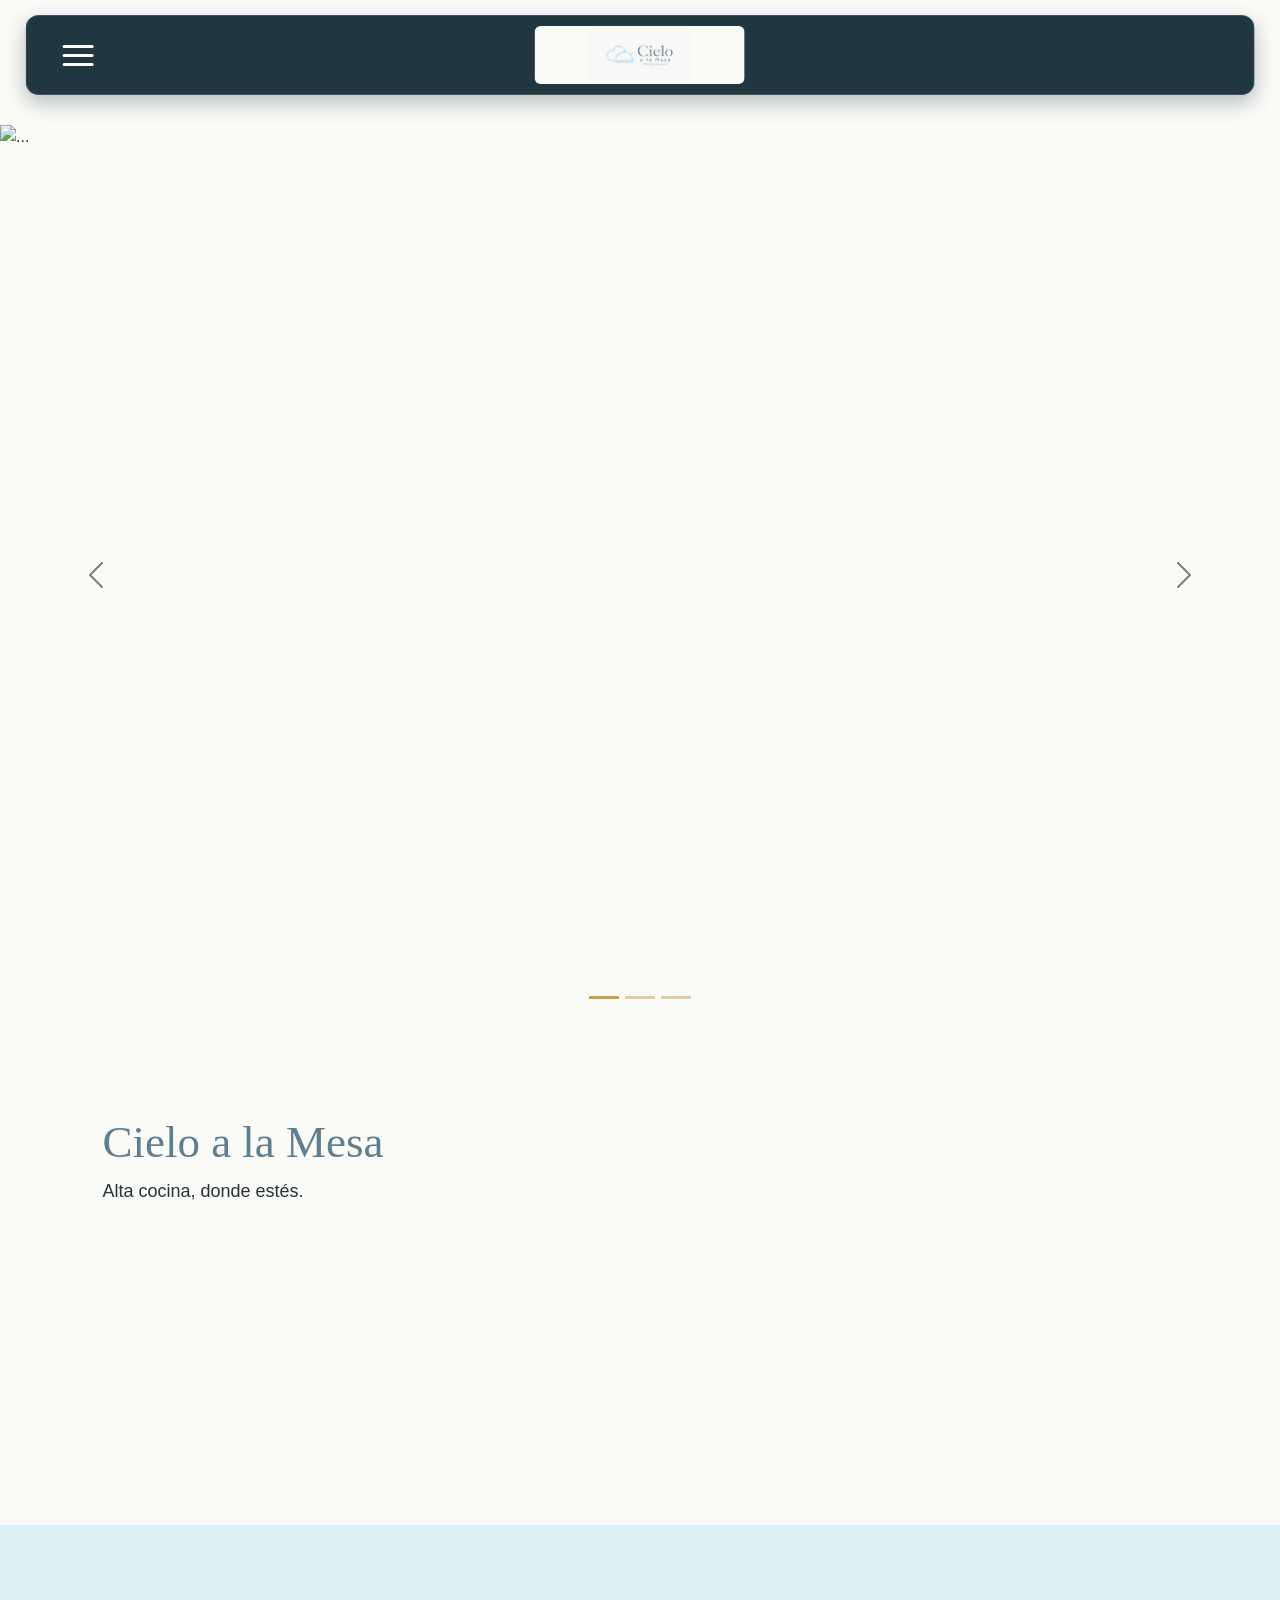
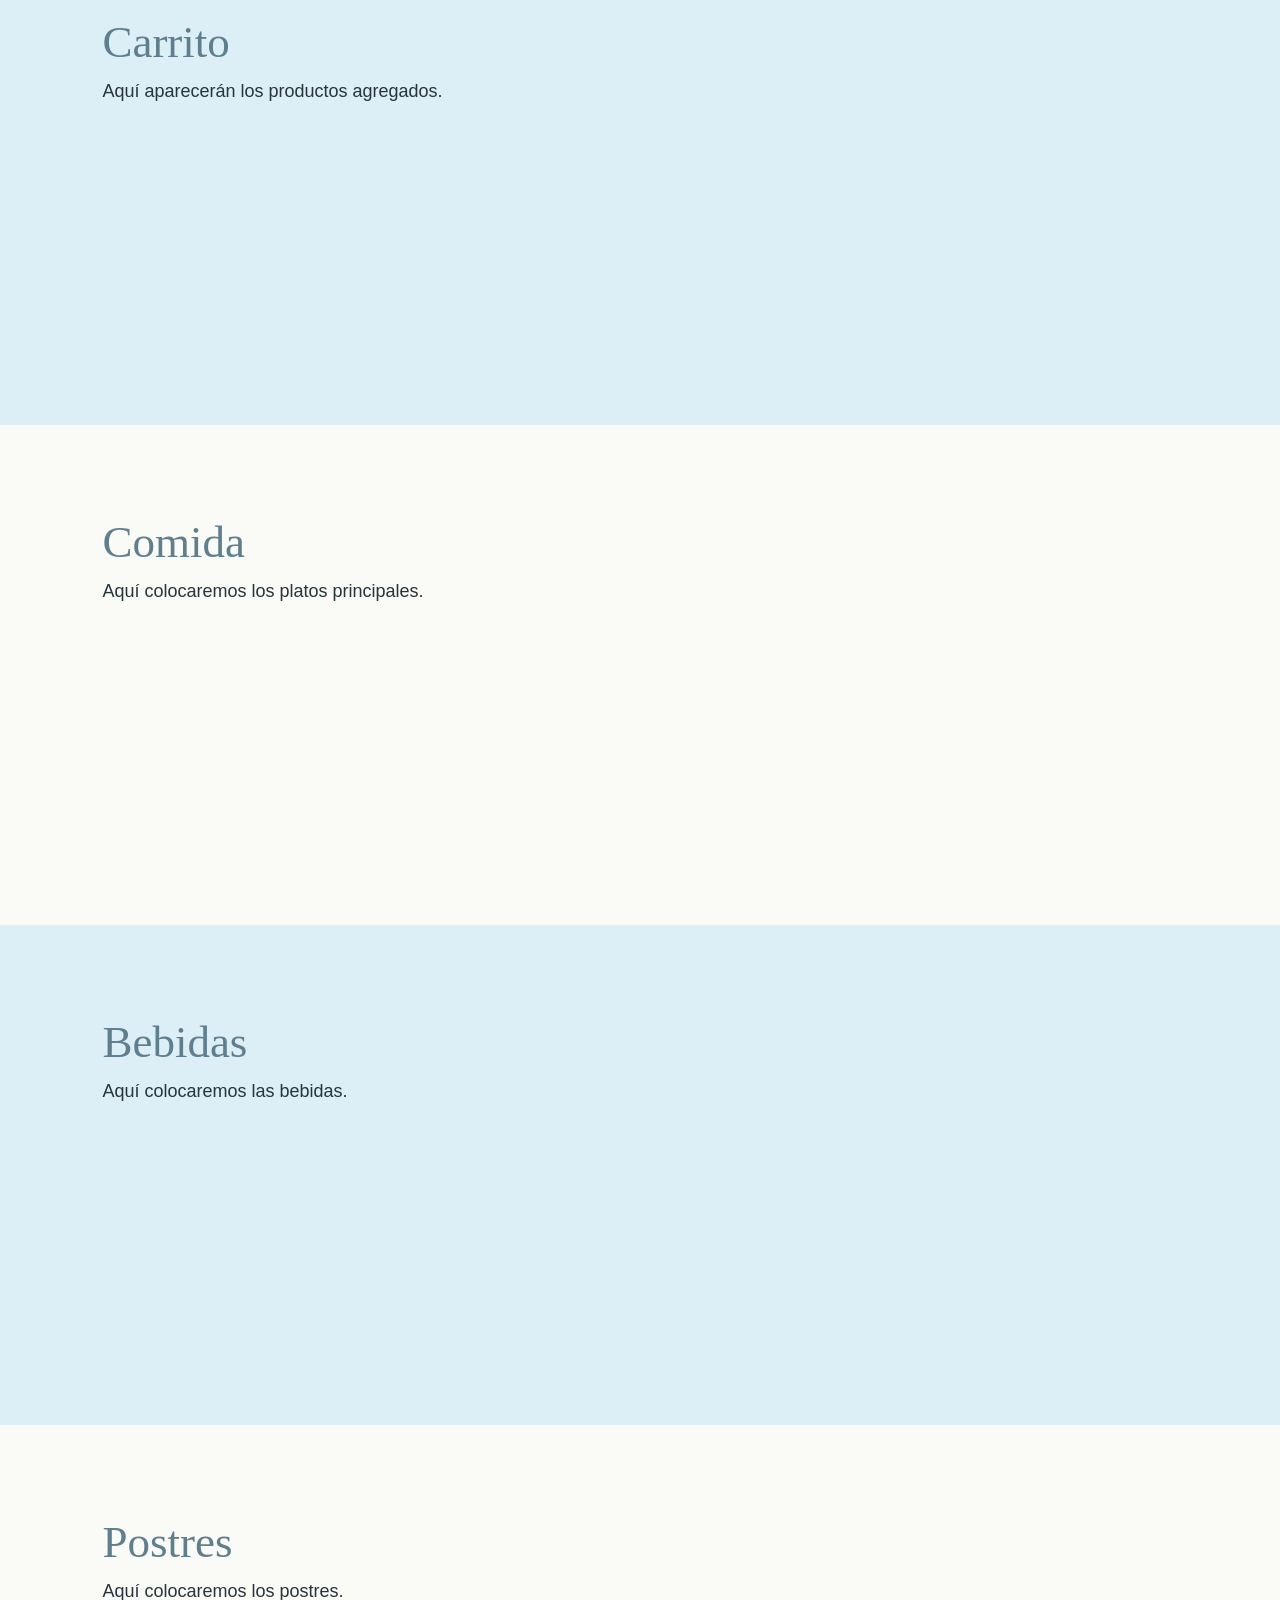
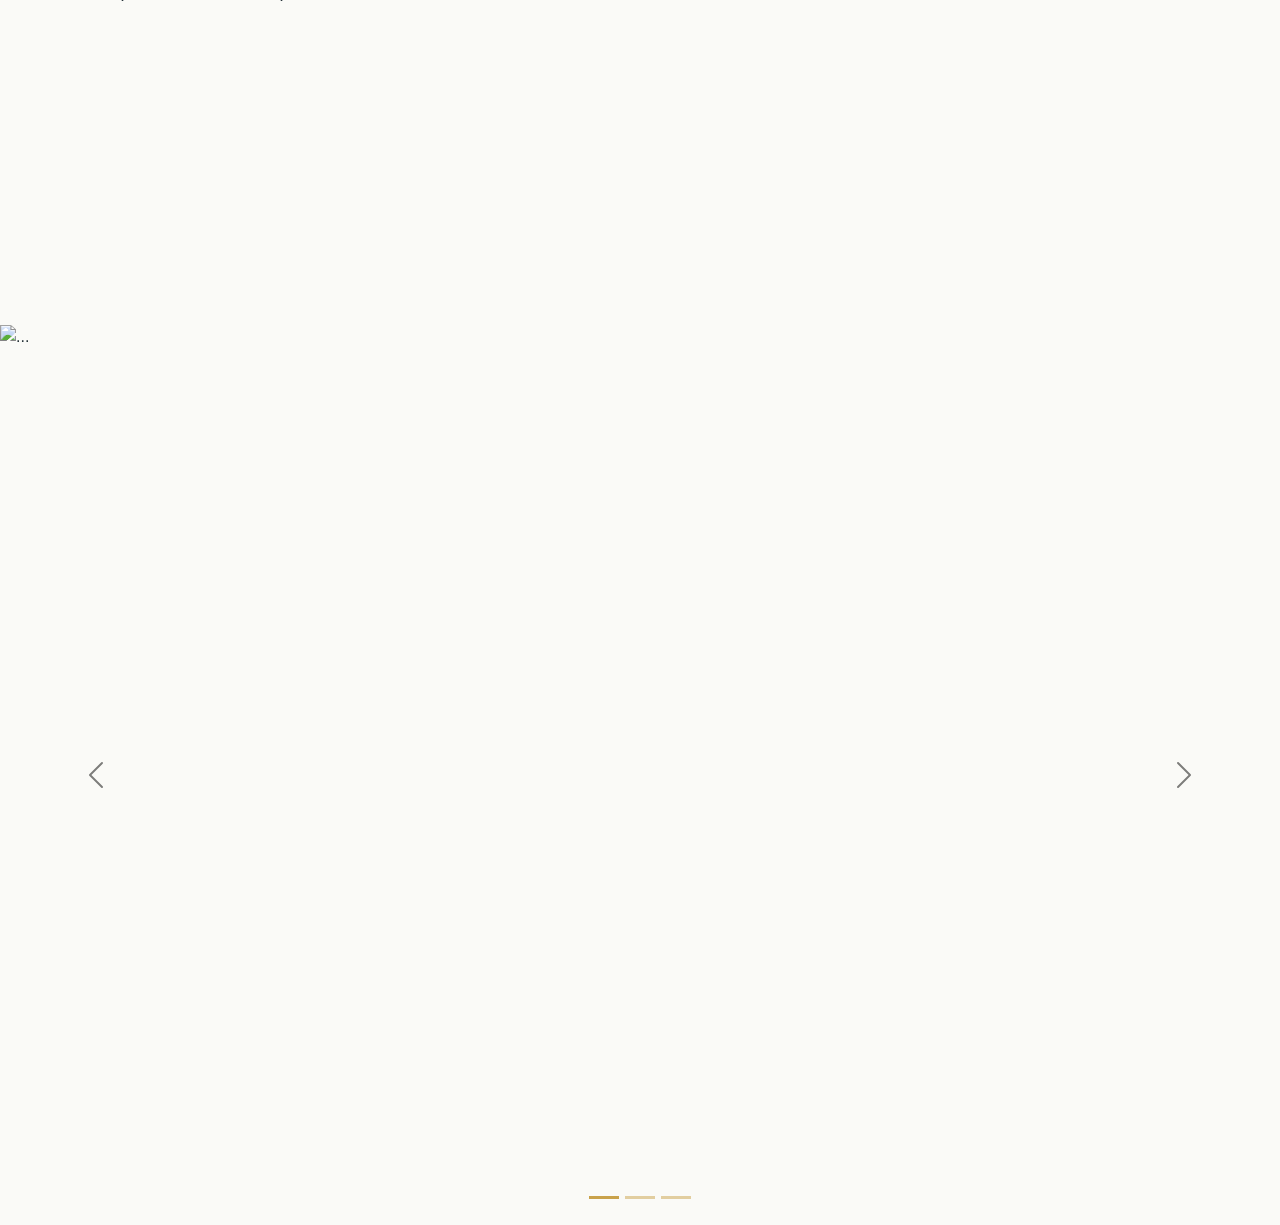
==== index.html @ bb718cee "Merge branch 'main' of https://github.com/AndresGuzmanM21/Cielo-a-la-Mesa into rama-camilo" ====
<!DOCTYPE html>
<html lang="es">

<head>
  <meta charset="UTF-8">

  <!-- Para que la pagina se adapte al celular -->
  <meta name="viewport" content="width=device-width, initial-scale=1.0">

  <title>Cielo a la Mesa</title>
  <link href="https://cdn.jsdelivr.net/npm/bootstrap@5.3.8/dist/css/bootstrap.min.css" rel="stylesheet" integrity="sha384-sRIl4kxILFvY47J16cr9ZwB07vP4J8+LH7qKQnuqkuIAvNWLzeN8tE5YBujZqJLB" crossorigin="anonymous">
  

  <!-- Conectamos el CSS -->
  <link rel="stylesheet" href="/css/carruceles.css">
  <link rel="stylesheet" href="./css/styles.css">
</head>

<body>

  <!-- INICIO DE LA BARRA DE NAVEGACION -->
  <header class="nav-flotante">

    <!-- Boton hamburguesa -->
    <button
      class="hamburguesa"
      id="hamburguesa"
      aria-label="Abrir menú"
    >
      <span></span>
      <span></span>
      <span></span>
    </button>

    <!-- Logo centrado -->
    <a href="#inicio" class="logo">
      <img
        src="./imagenes/logo.png"
        alt="Logo de Cielo a la Mesa"
      >
    </a>

    <!-- Este espacio ayuda a centrar el logo -->
    <div class="espacio"></div>

    <!-- Menu que se abre con la hamburguesa -->
    <nav class="menu-desplegable" id="menuDesplegable">

      <a href="#inicio">Inicio</a>

      <a href="#carrito">Carrito</a>

      <a href="#comida">Comida</a>

      <a href="#bebidas">Bebidas</a>

      <a href="#postres">Postres</a>

    </nav>

  </header>
  <!-- FINAL DE LA BARRA DE NAVEGACION -->

  <!--CARRUCELES-->

  <section class="carrules">
    <section class="carrucel1">

      <div id="carouselExampleIndicators" class="carousel slide carousel-fade" data-bs-ride="carousel">
        <div class="carousel-indicators">
          <button type="button" data-bs-target="#carouselExampleIndicators" data-bs-slide-to="0" class="active"
            aria-current="true" aria-label="Slide 1"></button>
          <button type="button" data-bs-target="#carouselExampleIndicators" data-bs-slide-to="1"
            aria-label="Slide 2"></button>
          <button type="button" data-bs-target="#carouselExampleIndicators" data-bs-slide-to="2"
            aria-label="Slide 3"></button>
        </div>
        <div class="carousel-inner">
          <div class="carousel-item active">
            <img src="https://images.unsplash.com/photo-1508471349025-ca3e278cf5e2?q=80&w=1170&auto=format&fit=crop&ixlib=rb-4.1.0&ixid=M3wxMjA3fDB8MHxwaG90by1wYWdlfHx8fGVufDB8fHx8fA%3D%3D" class="d-block w-100" alt="...">
          </div>
          <div class="carousel-item">
            <img src="https://images.unsplash.com/photo-1651980927610-434846437c28?q=80&w=1170&auto=format&fit=crop&ixlib=rb-4.1.0&ixid=M3wxMjA3fDB8MHxwaG90by1wYWdlfHx8fGVufDB8fHx8fA%3D%3D" class="d-block w-100" alt="...">
          </div>
          <div class="carousel-item">
            <img src="https://images.unsplash.com/photo-1667780905058-87fc5995ed6a?q=80&w=1331&auto=format&fit=crop&ixlib=rb-4.1.0&ixid=M3wxMjA3fDB8MHxwaG90by1wYWdlfHx8fGVufDB8fHx8fA%3D%3D" class="d-block w-100" alt="...">
          </div>
        </div>
        <button class="carousel-control-prev" type="button" data-bs-target="#carouselExampleIndicators"
          data-bs-slide="prev">
          <span class="carousel-control-prev-icon" aria-hidden="true"></span>
          <span class="visually-hidden">Previous</span>
        </button>
        <button class="carousel-control-next" type="button" data-bs-target="#carouselExampleIndicators"
          data-bs-slide="next">
          <span class="carousel-control-next-icon" aria-hidden="true"></span>
          <span class="visually-hidden">Next</span>
        </button>
      </div>

    </section>

    


  <!--FIN CARRUCEL 1-->


  <!-- CONTENIDO DE LA PAGINA -->
  <main class="contenido-pagina">

    <section class="seccion" id="inicio">
      <h1>Cielo a la Mesa</h1>

      <p>
        Alta cocina, donde estés.
      </p>
    </section>


    <section class="seccion fondo-azul" id="carrito">
      <h2>Carrito</h2>

      <p>
        Aquí aparecerán los productos agregados.
      </p>
    </section>


    <section class="seccion" id="comida">
      <h2>Comida</h2>

      <p>
        Aquí colocaremos los platos principales.
      </p>
    </section>


    <section class="seccion fondo-azul" id="bebidas">
      <h2>Bebidas</h2>

      <p>
        Aquí colocaremos las bebidas.
      </p>
    </section>


    <section class="seccion" id="postres">
      <h2>Postres</h2>

      <p>
        Aquí colocaremos los postres.
      </p>
    </section>

    <!--CARRUCEL2-->

    <section class="carrucel2">

      <div id="divcarousel2" class="carousel slide carousel-fade" data-bs-ride="carousel">
        <div class="carousel-indicators">
          <button type="button" data-bs-target="#divcarousel2" data-bs-slide-to="0" class="active"
            aria-current="true" aria-label="Slide 1"></button>
          <button type="button" data-bs-target="#divcarousel2" data-bs-slide-to="1"
            aria-label="Slide 2"></button>
          <button type="button" data-bs-target="#divcarousel2" data-bs-slide-to="2"
            aria-label="Slide 3"></button>
        </div>
        <div class="carousel-inner">
          <div class="carousel-item active">
            <img src="https://images.unsplash.com/photo-1669722115140-d314341ab05d?q=80&w=1141&auto=format&fit=crop&ixlib=rb-4.1.0&ixid=M3wxMjA3fDB8MHxwaG90by1wYWdlfHx8fGVufDB8fHx8fA%3D%3D" class="d-block w-100" alt="...">
          </div>
          <div class="carousel-item">
            <img src="https://plus.unsplash.com/premium_photo-1714247709018-3df125620516?q=80&w=1170&auto=format&fit=crop&ixlib=rb-4.1.0&ixid=M3wxMjA3fDB8MHxwaG90by1wYWdlfHx8fGVufDB8fHx8fA%3D%3D" class="d-block w-100" alt="...">
          </div>
          <div class="carousel-item">
            <img src="https://images.unsplash.com/photo-1677758779483-aba6b34e5dfd?q=80&w=1170&auto=format&fit=crop&ixlib=rb-4.1.0&ixid=M3wxMjA3fDB8MHxwaG90by1wYWdlfHx8fGVufDB8fHx8fA%3D%3D" class="d-block w-100" alt="...">
          </div>
        </div>
        <button class="carousel-control-prev" type="button" data-bs-target="#divcarousel2"
          data-bs-slide="prev">
          <span class="carousel-control-prev-icon" aria-hidden="true"></span>
          <span class="visually-hidden">Previous</span>
        </button>
        <button class="carousel-control-next" type="button" data-bs-target="#divcarousel2"
          data-bs-slide="next">
          <span class="carousel-control-next-icon" aria-hidden="true"></span>
          <span class="visually-hidden">Next</span>
        </button>
      </div>




    </section>



  </section>

  <!--FIN CARRUCEL 2-->




    









  

  </main>

<script src="https://cdn.jsdelivr.net/npm/bootstrap@5.3.8/dist/js/bootstrap.bundle.min.js" integrity="sha384-FKyoEForCGlyvwx9Hj09JcYn3nv7wiPVlz7YYwJrWVcXK/BmnVDxM+D2scQbITxI" crossorigin="anonymous"></script>
  <!-- Conectamos JavaScript -->
  <script src="./js/script.js"></script>

</html>
---- css/carruceles.css ----
.carousel-item img {
      width: 100%;
      object-fit: cover; 
      object-position: center; 
    }

    
    @media (max-width: 767px) {
      .carousel-item img {
        height: 50vh; 
      }
    }

    
    @media (min-width: 768px) {
      .carousel-item img {
        height: 100vh; 
      }
    }

/*botones de carruceles*/



.carousel-control-prev-icon,
.carousel-control-next-icon{
  filter: invert(100%);}

  .carousel-indicators button {
  background-color: #C9A24B !important; /* Cambia "#ff0000" por el color que quieras (Rojo en este caso) */
}
---- css/styles.css ----
/* COLORES */

:root {
  --azul-cielo: #87ceeb;
  --azul-claro: #dceff7;
  --azul-oscuro: #203640;
  --azul-acero: #5f7f8f;
  --blanco: #fafaf7;
  --texto: #27343a;
}


/* CONFIGURACION GENERAL */

* {
  box-sizing: border-box;
  scroll-behavior: smooth;
}

body {
  margin: 0;

  /* Espacio para que la nav no tape el contenido */
  padding-top: 125px;

  font-family: Arial, sans-serif;

  background-color: var(--blanco);
  color: var(--texto);
}


/* BARRA DE NAVEGACION FLOTANTE */

.nav-flotante {
  position: fixed;

  top: 15px;
  left: 50%;
  transform: translateX(-50%);

  z-index: 100;

  width: 96%;
  max-width: 1400px;
  height: 80px;

  padding: 10px 28px;

  display: grid;
  grid-template-columns: 55px 1fr 55px;
  align-items: center;

  background-color: var(--azul-oscuro);

  border: 1px solid rgba(255, 255, 255, 0.15);
  border-radius: 13px;

  box-shadow: 0 8px 20px rgba(32, 54, 64, 0.3);
}


/* LOGO CENTRADO */

.logo {
  justify-self: center;

  display: flex;
  align-items: center;
  justify-content: center;
}

.logo img {
  width: 210px;
  height: 58px;

  padding: 3px 12px;

  object-fit: contain;

  background-color: var(--blanco);

  border-radius: 6px;
}


/* ESPACIO DE LA DERECHA */

.espacio {
  width: 55px;
}


/* BOTON HAMBURGUESA */

.hamburguesa {
  width: 48px;
  height: 48px;

  padding: 8px;

  display: flex;
  flex-direction: column;
  justify-content: center;
  gap: 6px;

  background-color: transparent;

  border: none;

  cursor: pointer;
}


/* LINEAS DE LA HAMBURGUESA */

.hamburguesa span {
  width: 31px;
  height: 3px;

  display: block;

  background-color: white;

  border-radius: 5px;
}


/* MENU DESPLEGABLE */

.menu-desplegable {
  position: absolute;

  top: 92px;
  left: 0;

  width: 240px;
  padding: 12px;

  /* Al principio permanece escondido */
  display: none;
  flex-direction: column;
  gap: 5px;

  background-color: var(--azul-oscuro);

  border: 1px solid rgba(255, 255, 255, 0.15);
  border-radius: 12px;

  box-shadow: 0 10px 25px rgba(32, 54, 64, 0.35);
}


/* JavaScript agrega esta clase */

.menu-desplegable.mostrar {
  display: flex;
}


/* ENLACES DEL MENU */

.menu-desplegable a {
  padding: 14px 16px;

  color: white;

  border-radius: 8px;

  text-decoration: none;
  text-transform: uppercase;

  letter-spacing: 2px;
}


/* CAMBIO AL PASAR EL MOUSE */

.menu-desplegable a:hover {
  background-color: var(--azul-cielo);
  color: var(--texto);
}


/* CONTENIDO DE LA PAGINA */

.contenido-pagina {
  width: 100%;
}


/* SECCIONES */

.seccion {
  min-height: 500px;

  padding: 90px 8%;

  background-color: var(--blanco);

  /* Evita que la barra tape los titulos */
  scroll-margin-top: 120px;
}

.seccion h1,
.seccion h2 {
  margin-top: 0;

  color: var(--azul-acero);

  font-family: Georgia, serif;
  font-size: 45px;
}

.seccion p {
  font-size: 18px;
  line-height: 1.6;
}


/* FONDO PARA DIFERENCIAR LAS SECCIONES */

.fondo-azul {
  background-color: var(--azul-claro);
}


/* AJUSTES PARA CELULAR */

@media (max-width: 700px) {
  body {
    padding-top: 100px;
  }

  .nav-flotante {
    top: 10px;

    width: 94%;
    height: 70px;

    padding: 8px 12px;

    grid-template-columns: 45px 1fr 45px;
  }

  .logo img {
    width: 150px;
    height: 48px;
  }

  .hamburguesa {
    width: 42px;
    height: 42px;
  }

  .hamburguesa span {
    width: 27px;
  }

  .menu-desplegable {
    top: 80px;

    width: 100%;
  }

  .seccion {
    min-height: 400px;

    padding: 70px 7%;

    scroll-margin-top: 100px;
  }

  .seccion h1,
  .seccion h2 {
    font-size: 37px;
  }
}
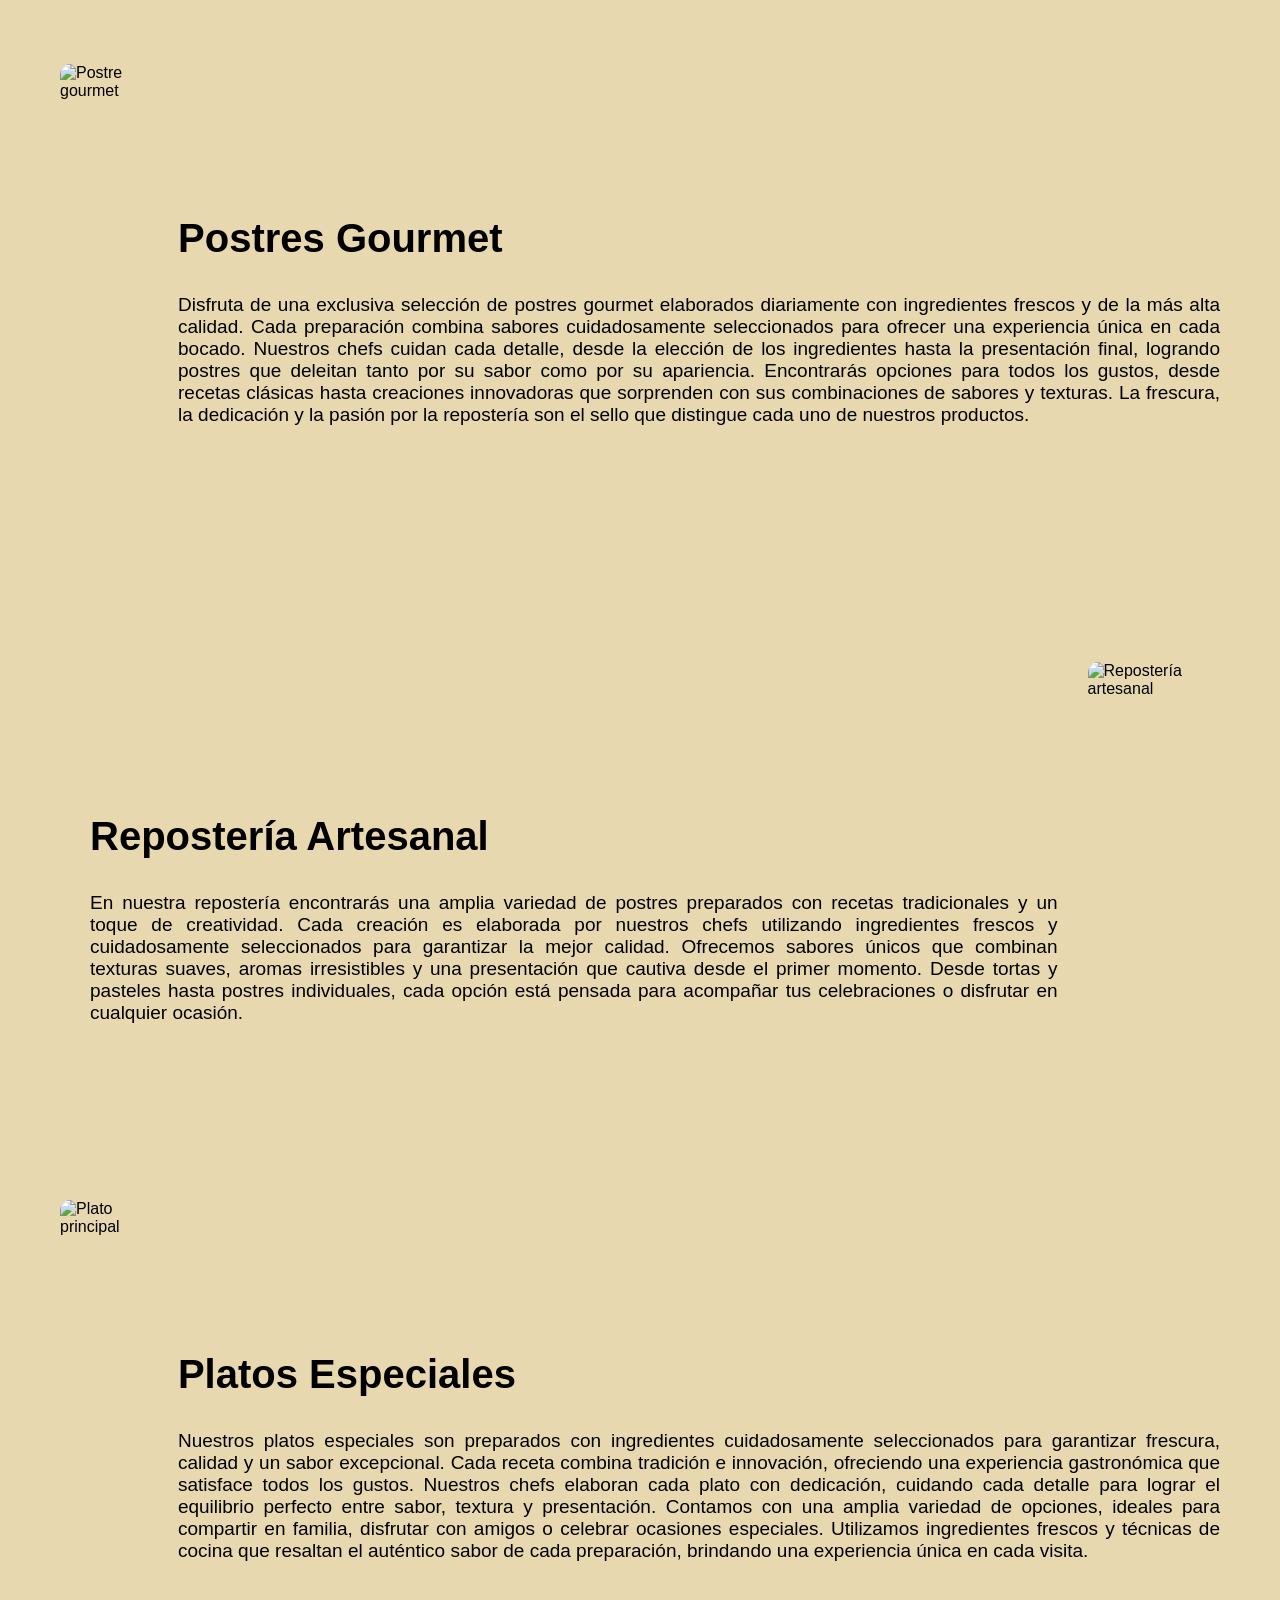
==== commit df8c67c0: "mejoras de pagina" ====
--- a/index.html
+++ b/index.html
@@ -1,224 +1,87 @@
-<!DOCTYPE html>
+<!doctype html>
 <html lang="es">
+  <head>
+    <meta charset="UTF-8" />
+    <meta name="viewport" content="width=device-width, initial-scale=1.0" />
+    <title>Seccion</title>
 
-<head>
-  <meta charset="UTF-8">
+    <link rel="stylesheet" href="/css/style.css" />
+  </head>
 
-  <!-- Para que la pagina se adapte al celular -->
-  <meta name="viewport" content="width=device-width, initial-scale=1.0">
+  <body>
+    <section class="contenedor">
+      <div class="tarjeta">
+        <img
+          src="https://media.istockphoto.com/id/2180443165/es/foto/aperitivo-de-caviar-de-ostras-en-el-men%C3%BA-degustaci%C3%B3n-del-restaurante-michelin-fine-dining-en.webp?a=1&b=1&s=612x612&w=0&k=20&c=NHtSA-fAaR-klEonidFaEoVmFKfvchSdmYddkHcRvV0="
+          alt="Postre gourmet"
+          class="imagen"
+        />
 
-  <title>Cielo a la Mesa</title>
-  <link href="https://cdn.jsdelivr.net/npm/bootstrap@5.3.8/dist/css/bootstrap.min.css" rel="stylesheet" integrity="sha384-sRIl4kxILFvY47J16cr9ZwB07vP4J8+LH7qKQnuqkuIAvNWLzeN8tE5YBujZqJLB" crossorigin="anonymous">
-  
-
-  <!-- Conectamos el CSS -->
-  <link rel="stylesheet" href="/css/carruceles.css">
-  <link rel="stylesheet" href="./css/styles.css">
-</head>
-
-<body>
-
-  <!-- INICIO DE LA BARRA DE NAVEGACION -->
-  <header class="nav-flotante">
-
-    <!-- Boton hamburguesa -->
-    <button
-      class="hamburguesa"
-      id="hamburguesa"
-      aria-label="Abrir menú"
-    >
-      <span></span>
-      <span></span>
-      <span></span>
-    </button>
-
-    <!-- Logo centrado -->
-    <a href="#inicio" class="logo">
-      <img
-        src="./imagenes/logo.png"
-        alt="Logo de Cielo a la Mesa"
-      >
-    </a>
-
-    <!-- Este espacio ayuda a centrar el logo -->
-    <div class="espacio"></div>
-
-    <!-- Menu que se abre con la hamburguesa -->
-    <nav class="menu-desplegable" id="menuDesplegable">
-
-      <a href="#inicio">Inicio</a>
-
-      <a href="#carrito">Carrito</a>
-
-      <a href="#comida">Comida</a>
-
-      <a href="#bebidas">Bebidas</a>
-
-      <a href="#postres">Postres</a>
-
-    </nav>
-
-  </header>
-  <!-- FINAL DE LA BARRA DE NAVEGACION -->
-
-  <!--CARRUCELES-->
-
-  <section class="carrules">
-    <section class="carrucel1">
-
-      <div id="carouselExampleIndicators" class="carousel slide carousel-fade" data-bs-ride="carousel">
-        <div class="carousel-indicators">
-          <button type="button" data-bs-target="#carouselExampleIndicators" data-bs-slide-to="0" class="active"
-            aria-current="true" aria-label="Slide 1"></button>
-          <button type="button" data-bs-target="#carouselExampleIndicators" data-bs-slide-to="1"
-            aria-label="Slide 2"></button>
-          <button type="button" data-bs-target="#carouselExampleIndicators" data-bs-slide-to="2"
-            aria-label="Slide 3"></button>
+        <div class="texto">
+          <h2>Postres Gourmet</h2>
+          <p>
+            Disfruta de una exclusiva selección de postres gourmet elaborados
+            diariamente con ingredientes frescos y de la más alta calidad. Cada
+            preparación combina sabores cuidadosamente seleccionados para
+            ofrecer una experiencia única en cada bocado. Nuestros chefs cuidan
+            cada detalle, desde la elección de los ingredientes hasta la
+            presentación final, logrando postres que deleitan tanto por su sabor
+            como por su apariencia. Encontrarás opciones para todos los gustos,
+            desde recetas clásicas hasta creaciones innovadoras que sorprenden
+            con sus combinaciones de sabores y texturas. La frescura, la
+            dedicación y la pasión por la repostería son el sello que distingue
+            cada uno de nuestros productos.
+          </p>
         </div>
-        <div class="carousel-inner">
-          <div class="carousel-item active">
-            <img src="https://images.unsplash.com/photo-1508471349025-ca3e278cf5e2?q=80&w=1170&auto=format&fit=crop&ixlib=rb-4.1.0&ixid=M3wxMjA3fDB8MHxwaG90by1wYWdlfHx8fGVufDB8fHx8fA%3D%3D" class="d-block w-100" alt="...">
-          </div>
-          <div class="carousel-item">
-            <img src="https://images.unsplash.com/photo-1651980927610-434846437c28?q=80&w=1170&auto=format&fit=crop&ixlib=rb-4.1.0&ixid=M3wxMjA3fDB8MHxwaG90by1wYWdlfHx8fGVufDB8fHx8fA%3D%3D" class="d-block w-100" alt="...">
-          </div>
-          <div class="carousel-item">
-            <img src="https://images.unsplash.com/photo-1667780905058-87fc5995ed6a?q=80&w=1331&auto=format&fit=crop&ixlib=rb-4.1.0&ixid=M3wxMjA3fDB8MHxwaG90by1wYWdlfHx8fGVufDB8fHx8fA%3D%3D" class="d-block w-100" alt="...">
-          </div>
-        </div>
-        <button class="carousel-control-prev" type="button" data-bs-target="#carouselExampleIndicators"
-          data-bs-slide="prev">
-          <span class="carousel-control-prev-icon" aria-hidden="true"></span>
-          <span class="visually-hidden">Previous</span>
-        </button>
-        <button class="carousel-control-next" type="button" data-bs-target="#carouselExampleIndicators"
-          data-bs-slide="next">
-          <span class="carousel-control-next-icon" aria-hidden="true"></span>
-          <span class="visually-hidden">Next</span>
-        </button>
       </div>
 
-    </section>
+      <div class="tarjeta">
+        <img
+          src="https://media.istockphoto.com/id/2207448809/es/foto/filete-de-pescado-a-la-sart%C3%A9n-de-piel-crujiente-con-garbanzos-salsa-cremosa-y-verduras-frescas.webp?a=1&b=1&s=612x612&w=0&k=20&c=SaOhUtusAZdCg5opSxzaeIQYpIcJfCD29WBWeqTBT14="
+          alt="Repostería artesanal"
+          class="imagen"
+        />
 
-    
-
-
-  <!--FIN CARRUCEL 1-->
-
-
-  <!-- CONTENIDO DE LA PAGINA -->
-  <main class="contenido-pagina">
-
-    <section class="seccion" id="inicio">
-      <h1>Cielo a la Mesa</h1>
-
-      <p>
-        Alta cocina, donde estés.
-      </p>
-    </section>
-
-
-    <section class="seccion fondo-azul" id="carrito">
-      <h2>Carrito</h2>
-
-      <p>
-        Aquí aparecerán los productos agregados.
-      </p>
-    </section>
-
-
-    <section class="seccion" id="comida">
-      <h2>Comida</h2>
-
-      <p>
-        Aquí colocaremos los platos principales.
-      </p>
-    </section>
-
-
-    <section class="seccion fondo-azul" id="bebidas">
-      <h2>Bebidas</h2>
-
-      <p>
-        Aquí colocaremos las bebidas.
-      </p>
-    </section>
-
-
-    <section class="seccion" id="postres">
-      <h2>Postres</h2>
-
-      <p>
-        Aquí colocaremos los postres.
-      </p>
-    </section>
-
-    <!--CARRUCEL2-->
-
-    <section class="carrucel2">
-
-      <div id="divcarousel2" class="carousel slide carousel-fade" data-bs-ride="carousel">
-        <div class="carousel-indicators">
-          <button type="button" data-bs-target="#divcarousel2" data-bs-slide-to="0" class="active"
-            aria-current="true" aria-label="Slide 1"></button>
-          <button type="button" data-bs-target="#divcarousel2" data-bs-slide-to="1"
-            aria-label="Slide 2"></button>
-          <button type="button" data-bs-target="#divcarousel2" data-bs-slide-to="2"
-            aria-label="Slide 3"></button>
+        <div class="texto">
+          <h2>Repostería Artesanal</h2>
+          <p>
+            En nuestra repostería encontrarás una amplia variedad de postres
+            preparados con recetas tradicionales y un toque de creatividad. Cada
+            creación es elaborada por nuestros chefs utilizando ingredientes
+            frescos y cuidadosamente seleccionados para garantizar la mejor
+            calidad. Ofrecemos sabores únicos que combinan texturas suaves,
+            aromas irresistibles y una presentación que cautiva desde el primer
+            momento. Desde tortas y pasteles hasta postres individuales, cada
+            opción está pensada para acompañar tus celebraciones o disfrutar en
+            cualquier ocasión.
+          </p>
         </div>
-        <div class="carousel-inner">
-          <div class="carousel-item active">
-            <img src="https://images.unsplash.com/photo-1669722115140-d314341ab05d?q=80&w=1141&auto=format&fit=crop&ixlib=rb-4.1.0&ixid=M3wxMjA3fDB8MHxwaG90by1wYWdlfHx8fGVufDB8fHx8fA%3D%3D" class="d-block w-100" alt="...">
-          </div>
-          <div class="carousel-item">
-            <img src="https://plus.unsplash.com/premium_photo-1714247709018-3df125620516?q=80&w=1170&auto=format&fit=crop&ixlib=rb-4.1.0&ixid=M3wxMjA3fDB8MHxwaG90by1wYWdlfHx8fGVufDB8fHx8fA%3D%3D" class="d-block w-100" alt="...">
-          </div>
-          <div class="carousel-item">
-            <img src="https://images.unsplash.com/photo-1677758779483-aba6b34e5dfd?q=80&w=1170&auto=format&fit=crop&ixlib=rb-4.1.0&ixid=M3wxMjA3fDB8MHxwaG90by1wYWdlfHx8fGVufDB8fHx8fA%3D%3D" class="d-block w-100" alt="...">
-          </div>
-        </div>
-        <button class="carousel-control-prev" type="button" data-bs-target="#divcarousel2"
-          data-bs-slide="prev">
-          <span class="carousel-control-prev-icon" aria-hidden="true"></span>
-          <span class="visually-hidden">Previous</span>
-        </button>
-        <button class="carousel-control-next" type="button" data-bs-target="#divcarousel2"
-          data-bs-slide="next">
-          <span class="carousel-control-next-icon" aria-hidden="true"></span>
-          <span class="visually-hidden">Next</span>
-        </button>
       </div>
 
+      <div class="tarjeta">
+        <img
+          src="https://plus.unsplash.com/premium_photo-1728412897938-d70e9c5becd7?w=800&auto=format&fit=crop&q=60&ixlib=rb-4.1.0&ixid=M3wxMjA3fDB8MHxzZWFyY2h8MTN8fGNvbWlkYSUyMG1pY2hlbGlufGVufDB8fDB8fHww"
+          alt="Plato principal"
+          class="imagen"
+        />
 
-
-
+        <div class="texto">
+          <h2>Platos Especiales</h2>
+          <p>
+            Nuestros platos especiales son preparados con ingredientes
+            cuidadosamente seleccionados para garantizar frescura, calidad y un
+            sabor excepcional. Cada receta combina tradición e innovación,
+            ofreciendo una experiencia gastronómica que satisface todos los
+            gustos. Nuestros chefs elaboran cada plato con dedicación, cuidando
+            cada detalle para lograr el equilibrio perfecto entre sabor, textura
+            y presentación. Contamos con una amplia variedad de opciones,
+            ideales para compartir en familia, disfrutar con amigos o celebrar
+            ocasiones especiales. Utilizamos ingredientes frescos y técnicas de
+            cocina que resaltan el auténtico sabor de cada preparación,
+            brindando una experiencia única en cada visita.
+          </p>
+        </div>
+      </div>
     </section>
-
-
-
-  </section>
-
-  <!--FIN CARRUCEL 2-->
-
-
-
-
-    
-
-
-
-
-
-
-
-
-
-  
-
-  </main>
-
-<script src="https://cdn.jsdelivr.net/npm/bootstrap@5.3.8/dist/js/bootstrap.bundle.min.js" integrity="sha384-FKyoEForCGlyvwx9Hj09JcYn3nv7wiPVlz7YYwJrWVcXK/BmnVDxM+D2scQbITxI" crossorigin="anonymous"></script>
-  <!-- Conectamos JavaScript -->
-  <script src="./js/script.js"></script>
-
-</html>+  </body>
+</html>
--- a/css/style.css
+++ b/css/style.css
@@ -0,0 +1,71 @@
+/* Estilo de la pagina */
+body {
+  background-color: #e8d8b0; /* Fondo de la imagen */
+  font-family: sans-serif;
+  margin: 0;
+  padding: 60px;
+}
+
+/* Contenedor principal */
+.contenedor-lista {
+  max-width: 800px;
+  margin: 0 auto;
+  display: flex;
+  flex-direction: column;
+  gap: 50px;
+}
+
+/* Estructura base de cada tarjeta en fila */
+.tarjeta {
+  display: flex;
+  align-items: center;
+  gap: 30px;
+  height: 508px;
+}
+
+/* Invierte el oden de las imagenes*/
+.tarjeta:nth-child(even) {
+  flex-direction: row-reverse;
+  margin-top: 60px;
+  padding: 30px;
+}
+
+.imagen-mock {
+  width: 200px;
+  height: 200px;
+  background-color: #f5f1f1;
+}
+
+/* Alineación del bloque de texto */
+.contenido {
+  display: flex;
+  flex-direction: column;
+  gap: 10px;
+}
+
+.contenido h2 {
+  margin: 0;
+  font-size: 40px;
+}
+
+.contenido p {
+  margin: 0;
+  font-size: 18px;
+}
+
+.texto h2 {
+  font-size: 40px; /* Tamaño del título */
+  font-weight: bold;
+}
+
+.texto p {
+  font-size: 19px; /* Tamaño del párrafo */
+  text-align: justify;
+}
+
+.imagen {
+  width: 500px; /* Mismo ancho para todas */
+  height: 500px; /* Misma altura para todas */
+  object-fit: cover; /* Recorta la imagen */
+  border-radius: 10px; /* Esquinas redondeadas */
+}
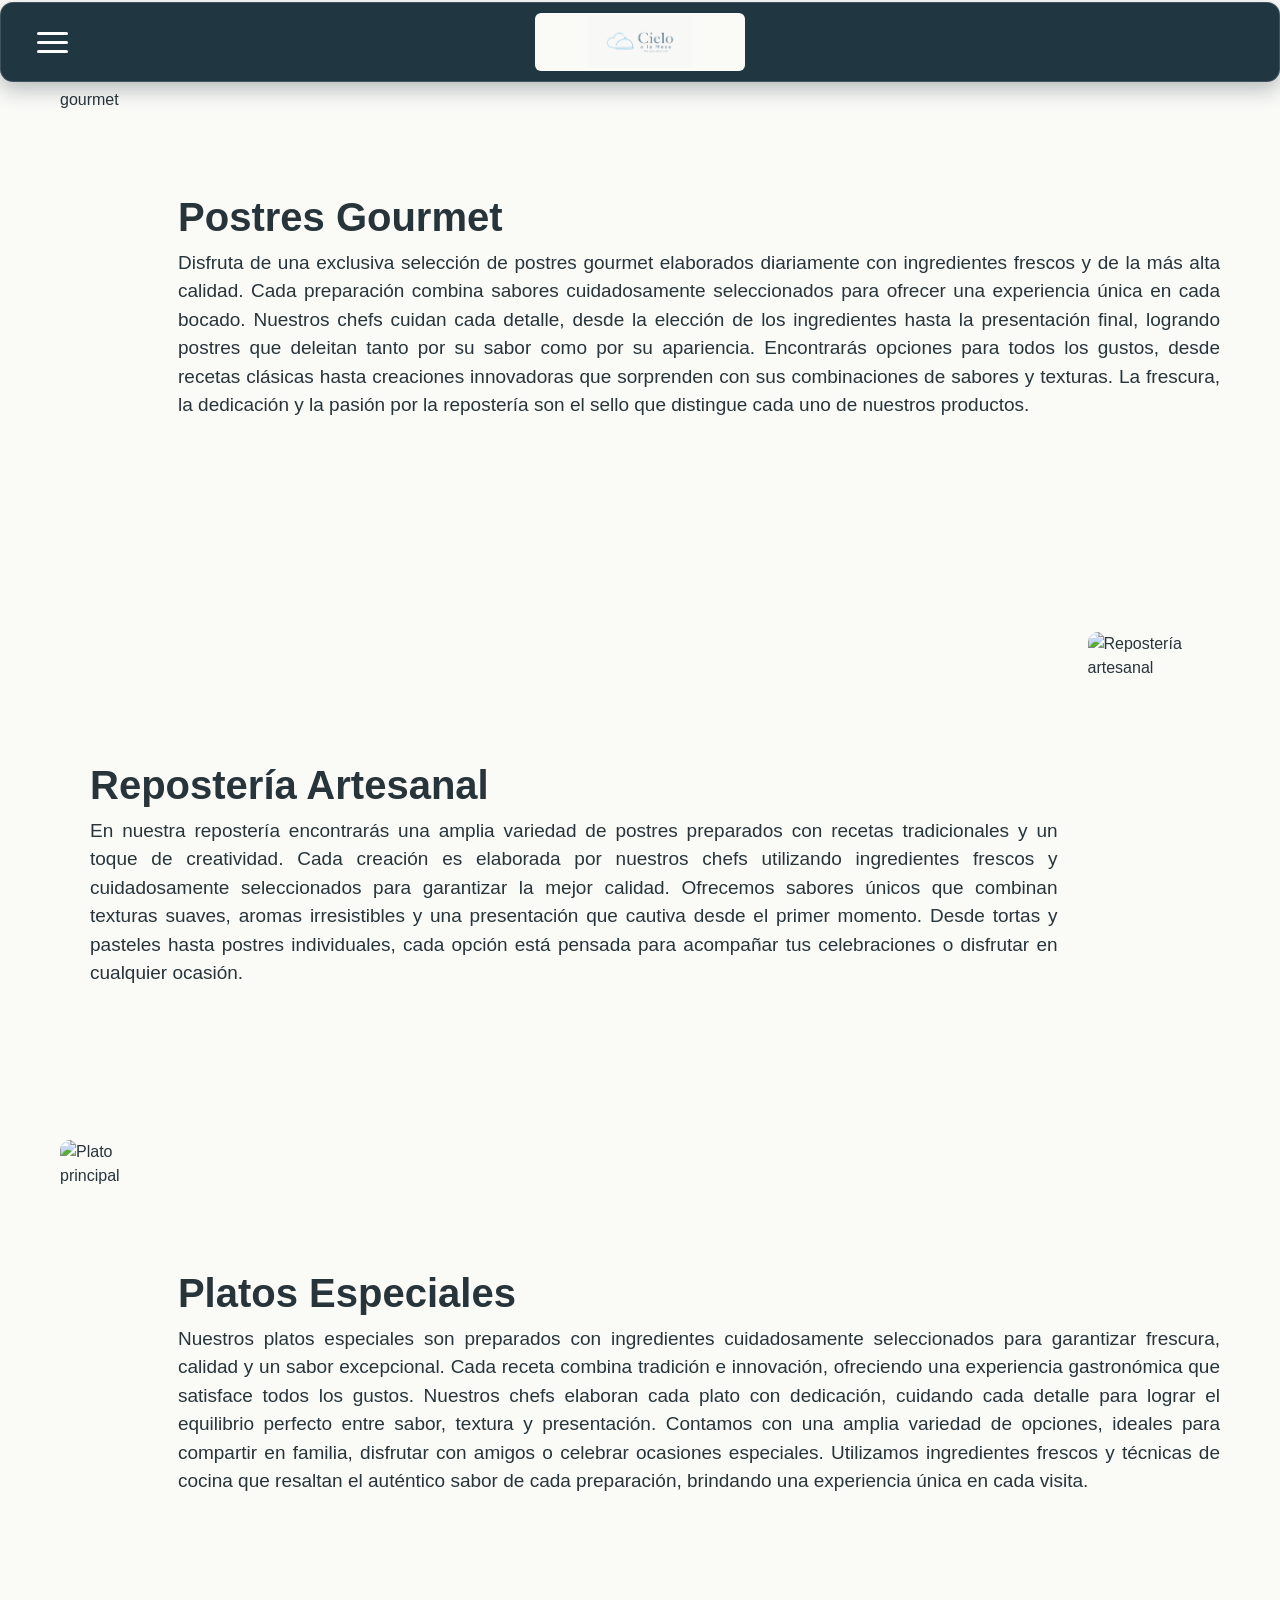
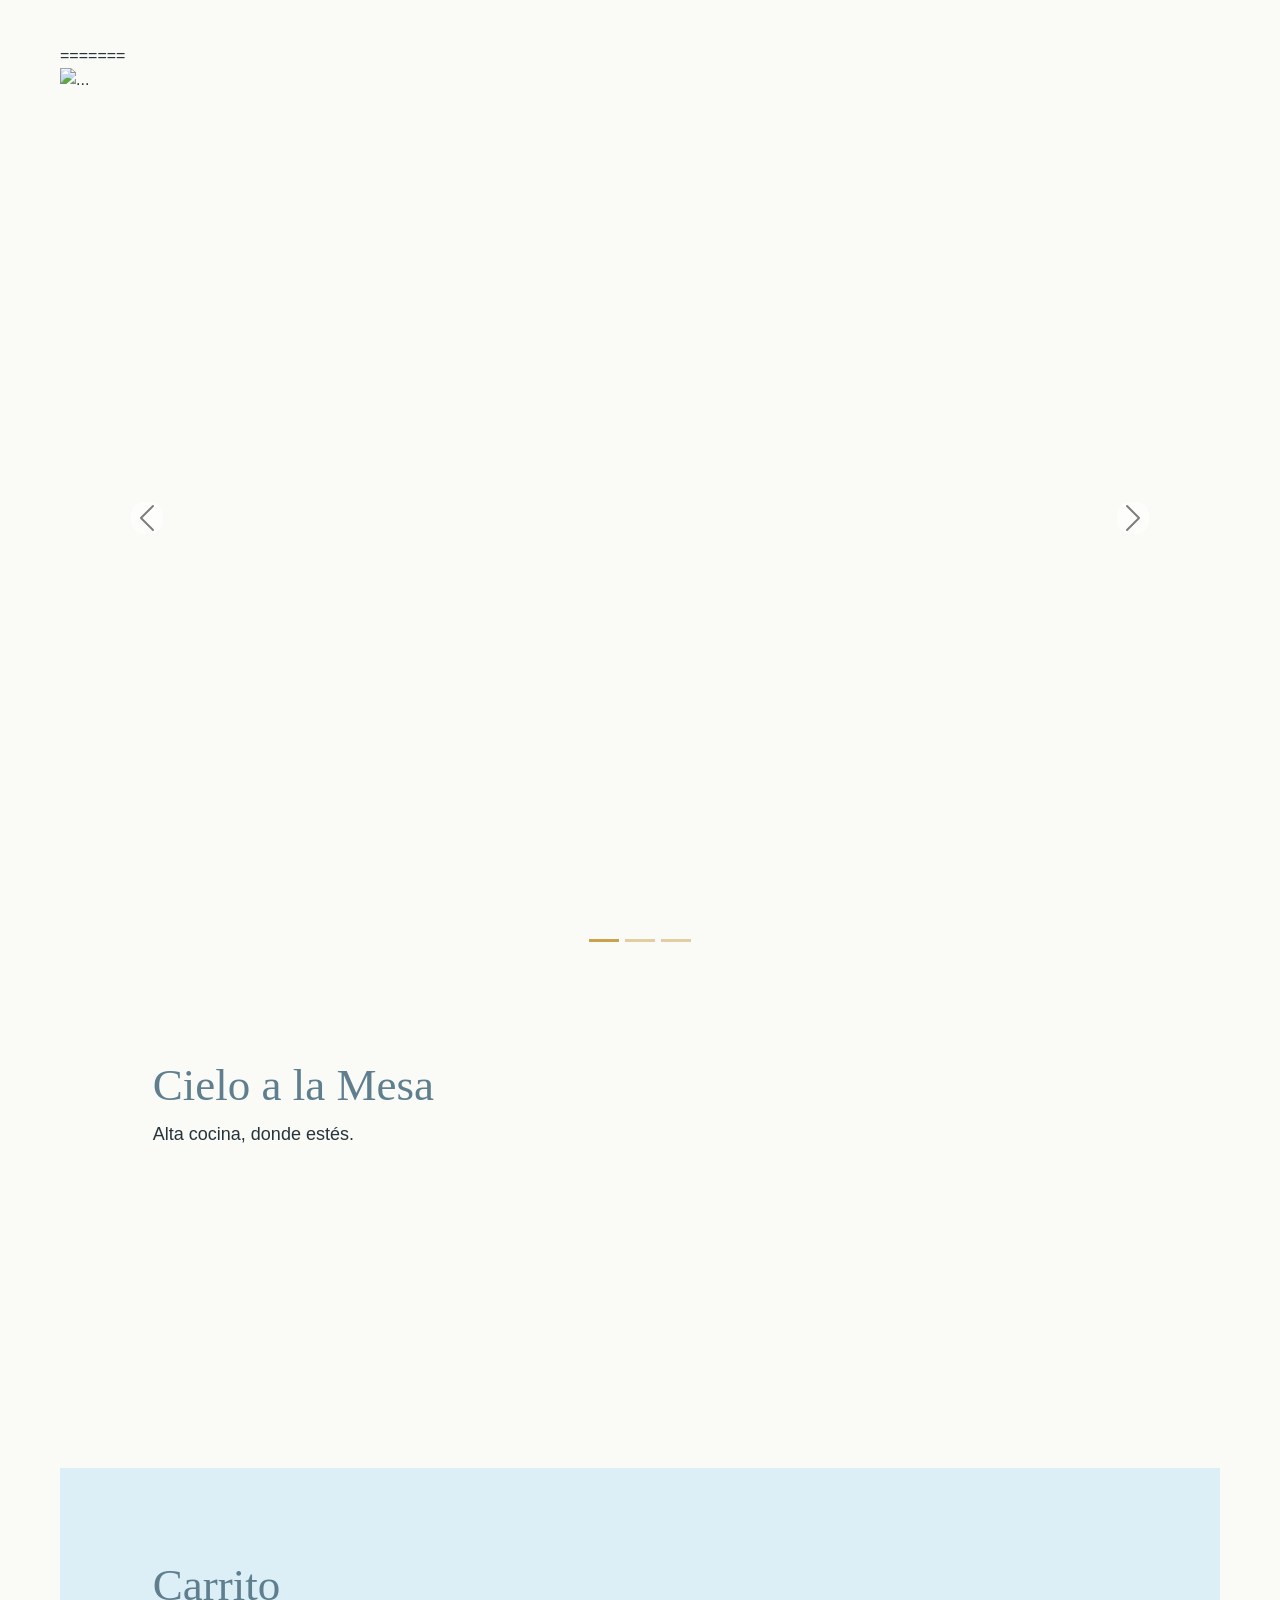
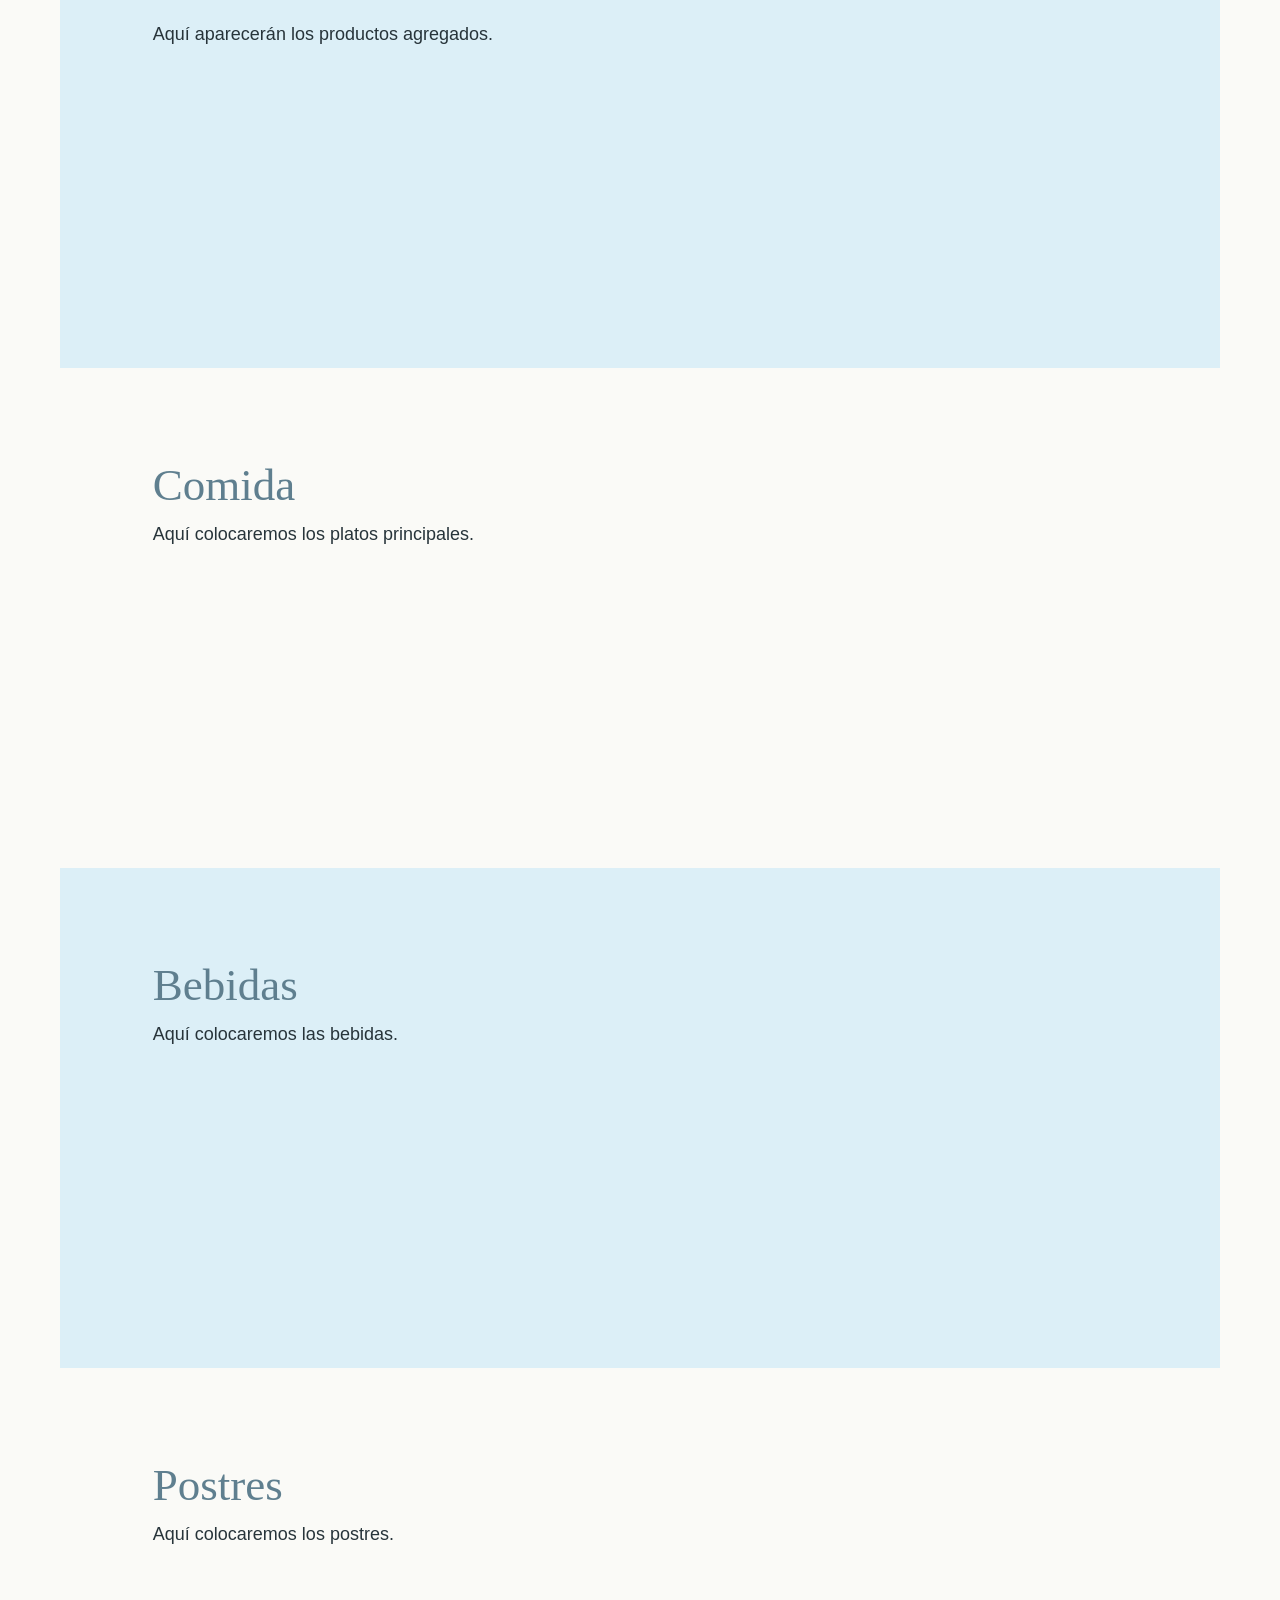
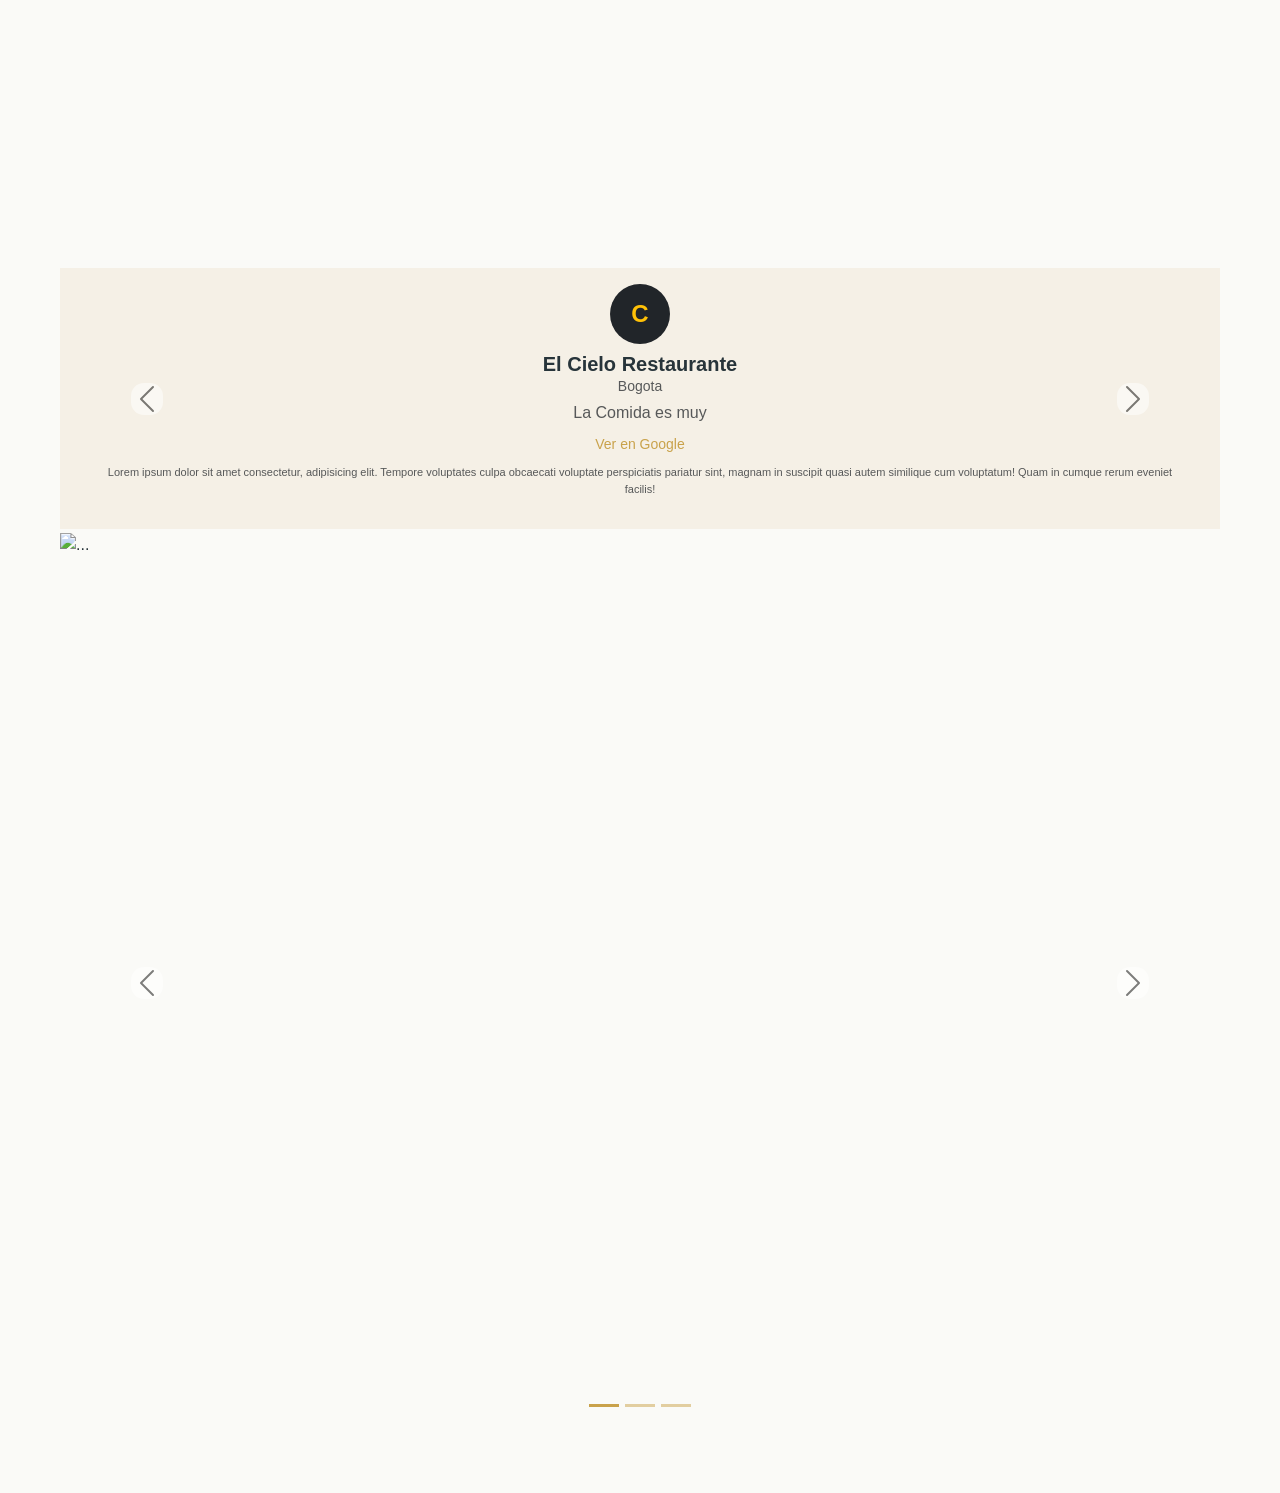
==== commit 6311a70e: "arreglos" ====
--- a/index.html
+++ b/index.html
@@ -1,3 +1,4 @@
+
 <!doctype html>
 <html lang="es">
   <head>
@@ -85,3 +86,356 @@
     </section>
   </body>
 </html>
+=======
+<!DOCTYPE html>
+<html lang="es">
+
+<head>
+  <meta charset="UTF-8">
+
+  <!-- Para que la pagina se adapte al celular -->
+  <meta name="viewport" content="width=device-width, initial-scale=1.0">
+
+  <!-- bootstrap -->
+    <link rel="stylesheet" href="https://cdn.jsdelivr.net/npm/bootstrap-icons@1.11.3/font/bootstrap-icons.min.css">
+    <link href="https://cdn.jsdelivr.net/npm/bootstrap@5.3.3/dist/css/bootstrap.min.css" rel="stylesheet">
+    <link href="https://cdn.jsdelivr.net/npm/bootstrap@5.3.8/dist/css/bootstrap.min.css" rel="stylesheet"
+        integrity="sha384-sRIl4kxILFvY47J16cr9ZwB07vP4J8+LH7qKQnuqkuIAvNWLzeN8tE5YBujZqJLB" crossorigin="anonymous">
+
+        <link href="https://cdn.jsdelivr.net/npm/bootstrap@5.3.8/dist/css/bootstrap.min.css" rel="stylesheet" integrity="sha384-sRIl4kxILFvY47J16cr9ZwB07vP4J8+LH7qKQnuqkuIAvNWLzeN8tE5YBujZqJLB" crossorigin="anonymous">
+        
+        
+        <!-- Conectamos el CSS -->
+        <link rel="stylesheet" href="/css/carruceles.css">
+        <link rel="stylesheet" href="./css/styles.css">
+        <link rel="stylesheet" href="/css/Comentarios.css">
+        
+  <title>Cielo a la Mesa</title>
+</head>
+
+<body>
+
+  <!-- INICIO DE LA BARRA DE NAVEGACION -->
+  <header class="nav-flotante">
+
+    <!-- Boton hamburguesa -->
+    <button
+      class="hamburguesa"
+      id="hamburguesa"
+      aria-label="Abrir menú"
+    >
+      <span></span>
+      <span></span>
+      <span></span>
+    </button>
+
+    <!-- Logo centrado -->
+    <a href="#inicio" class="logo">
+      <img
+        src="./imagenes/logo.png"
+        alt="Logo de Cielo a la Mesa"
+      >
+    </a>
+
+
+    
+
+    <!-- Este espacio ayuda a centrar el logo -->
+    <div class="espacio"></div>
+
+    <!-- Menu que se abre con la hamburguesa -->
+    <nav class="menu-desplegable" id="menuDesplegable">
+
+      <a href="#inicio">Inicio</a>
+
+      <a href="#carrito">Carrito</a>
+
+      <a href="#platosFuertes">Platos Fuertes</a>
+
+      <a href="#bebidas">Bebidas</a>
+
+      <a href="#postres">Postres</a>
+
+    </nav>
+
+  </header>
+  <!-- FINAL DE LA BARRA DE NAVEGACION -->
+
+  <!--CARRUCELES-->
+
+  <section class="carrules">
+    <section class="carrucel1">
+      <div id="carouselExampleIndicators" class="carousel slide carousel-fade" data-bs-ride="carousel">
+        <div class="carousel-indicators">
+          <button type="button" data-bs-target="#carouselExampleIndicators" data-bs-slide-to="0" class="active"
+            aria-current="true" aria-label="Slide 1"></button>
+          <button type="button" data-bs-target="#carouselExampleIndicators" data-bs-slide-to="1"
+            aria-label="Slide 2"></button>
+          <button type="button" data-bs-target="#carouselExampleIndicators" data-bs-slide-to="2"
+            aria-label="Slide 3"></button>
+        </div>
+        <div class="carousel-inner">
+          <div class="carousel-item active">
+            <img src="https://images.unsplash.com/photo-1508471349025-ca3e278cf5e2?q=80&w=1170&auto=format&fit=crop&ixlib=rb-4.1.0&ixid=M3wxMjA3fDB8MHxwaG90by1wYWdlfHx8fGVufDB8fHx8fA%3D%3D" class="d-block w-100" alt="...">
+          </div>
+          <div class="carousel-item">
+            <img src="https://images.unsplash.com/photo-1651980927610-434846437c28?q=80&w=1170&auto=format&fit=crop&ixlib=rb-4.1.0&ixid=M3wxMjA3fDB8MHxwaG90by1wYWdlfHx8fGVufDB8fHx8fA%3D%3D" class="d-block w-100" alt="...">
+          </div>
+          <div class="carousel-item">
+            <img src="https://images.unsplash.com/photo-1667780905058-87fc5995ed6a?q=80&w=1331&auto=format&fit=crop&ixlib=rb-4.1.0&ixid=M3wxMjA3fDB8MHxwaG90by1wYWdlfHx8fGVufDB8fHx8fA%3D%3D" class="d-block w-100" alt="...">
+          </div>
+        </div>
+        <button class="carousel-control-prev" type="button" data-bs-target="#carouselExampleIndicators"
+        data-bs-slide="prev">
+        <span class="carousel-control-prev-icon" aria-hidden="true"></span>
+        <span class="visually-hidden">Previous</span>
+      </button>
+      <button class="carousel-control-next" type="button" data-bs-target="#carouselExampleIndicators"
+      data-bs-slide="next">
+      <span class="carousel-control-next-icon" aria-hidden="true"></span>
+      <span class="visually-hidden">Next</span>
+    </button>
+  </div>
+  
+</section>
+
+</section>
+    
+
+
+  <!--FIN CARRUCEL 1-->
+
+
+  <!-- CONTENIDO DE LA PAGINA -->
+  <main class="contenido-pagina">
+
+    <section class="seccion" id="inicio">
+      <h1>Cielo a la Mesa</h1>
+
+      <p>
+        Alta cocina, donde estés.
+      </p>
+    </section>
+
+
+    <section class="seccion fondo-azul" id="carrito">
+      <h2>Carrito</h2>
+
+      <p>
+        Aquí aparecerán los productos agregados.
+      </p>
+    </section>
+
+
+    <section class="seccion" id="comida">
+      <h2>Comida</h2>
+
+      <p>
+        Aquí colocaremos los platos principales.
+      </p>
+    </section>
+
+
+    <section class="seccion fondo-azul" id="bebidas">
+      <h2>Bebidas</h2>
+
+      <p>
+        Aquí colocaremos las bebidas.
+      </p>
+    </section>
+
+
+    <section class="seccion" id="postres">
+      <h2>Postres</h2>
+
+      <p>
+        Aquí colocaremos los postres.
+      </p>
+    </section>
+
+
+<!-- Comentarios  -->
+    <div id="myCarousel" class="carousel slide mb-1" data-bs-ride="carousel">
+        <div class="carousel-inner">
+            <div class="carousel-item active">
+                <div class="d-flex align-items-center justify-content-center p-3">
+                    <div class="text-center">
+                        <div id="Letra" class="bg-dark text-warning rounded-circle d-inline-flex align-items-center justify-content-center mb-2" >
+                            C
+                        </div>
+                        <h5 class="fw-bold mb-0" id="">El Cielo Restaurante</h5>
+                        <p class="text-muted small mb-1" id="ubicacion">Bogota</p>
+                        <p class="text-muted mb-1" id="ComentarioL">La Comida es muy</p>
+                        <div class="text-warning mb-1" id="estrellas">
+                        <a class="btn btn-sm  rounded-pill px-3" id="bGoogle" href="#">Ver en Google</a>
+                        </div>
+                        <p class="text-muted small px-4" id="info">Lorem ipsum dolor sit amet consectetur, adipisicing elit. Tempore voluptates culpa obcaecati voluptate perspiciatis pariatur sint, magnam in suscipit quasi autem similique cum voluptatum! Quam in cumque rerum eveniet facilis!</p>
+                    </div>
+
+                </div>
+            </div>
+            <div class="carousel-item">
+                <div class="d-flex align-items-center justify-content-center p-3">
+                    <div class="text-center">
+                        <div id="Letra" class="bg-dark text-warning rounded-circle d-inline-flex align-items-center justify-content-center mb-2" >
+                            K
+                        </div>
+                        <h5 class="fw-bold mb-0" id="nombreRestaurante">Kendarg Real</h5>
+                        <p class="text-muted small mb-1" id="ubicacion">Bogota</p>
+                        <p class="text-muted mb-1" id="ComentarioL">La Comida es muy</p>
+                        <div class="text-warning mb-1" id="estrellas">
+                            <span class="fw-bold text-dark me-1" id="estrellasN">4</span>
+                            ★★★★
+                        </div>
+                        <p class="text-muted small px-4" id="info">Lorem ipsum dolor sit amet consectetur, adipisicing elit. Tempore voluptates culpa obcaecati voluptate perspiciatis pariatur sint, magnam in suscipit quasi autem similique cum voluptatum! Quam in cumque rerum eveniet facilis!</p>
+                    </div>
+
+                </div>
+            </div>
+            <div class="carousel-item ">
+                <div class="d-flex align-items-center justify-content-center p-3">
+                    <div class="text-center">
+                        <div id="Letra" class="bg-dark text-warning rounded-circle d-inline-flex align-items-center justify-content-center mb-2" >
+                            E
+                        </div>
+                        <h5 class="fw-bold mb-0" id="nombreRestaurante">Estefania Mancipe</h5>
+                        <p class="text-muted small mb-1" id="ubicacion">Bogota</p>
+                        <p class="text-muted mb-1" id="ComentarioL">Muy buen Vino</p>
+                        <div class="text-warning mb-1" id="estrellas">
+                            <span class="fw-bold text-dark me-1" id="estrellasN">4</span>
+                            ★★★★
+                        </div>
+                        <p class="text-muted small px-4" id="info">Lorem ipsum dolor sit amet consectetur, adipisicing elit. Tempore voluptates culpa obcaecati voluptate perspiciatis pariatur sint, magnam in suscipit quasi autem similique cum voluptatum! Quam in cumque rerum eveniet facilis!</p>
+                    </div>
+
+                </div>
+            </div>
+            <div class="carousel-item ">
+                <div class="d-flex align-items-center justify-content-center p-3">
+                    <div class="text-center">
+                        <div id="Letra" class="bg-dark text-warning rounded-circle d-inline-flex align-items-center justify-content-center mb-2" >
+                            B
+                        </div>
+                        <h5 class="fw-bold mb-0" id="nombreRestaurante">Brayan Diaz</h5>
+                        <p class="text-muted small mb-1" id="ubicacion">Bogota</p>
+                        <p class="text-muted mb-1" id="ComentarioL">Megusto el lugar de Noche</p>
+                        <div class="text-warning mb-1" id="estrellas">
+                            <span class="fw-bold text-dark me-1" id="estrellasN">4</span>
+                            ★★★★
+                        </div>
+                        <p class="text-muted small px-4" id="info">Lorem ipsum dolor sit amet consectetur, adipisicing elit. Tempore voluptates culpa obcaecati voluptate perspiciatis pariatur sint, magnam in suscipit quasi autem similique cum voluptatum! Quam in cumque rerum eveniet facilis!</p>
+                    </div>
+
+                </div>
+            </div>
+            <div class="carousel-item ">
+                <div class="d-flex align-items-center justify-content-center p-3">
+                    <div class="text-center">
+                        <div id="Letra" class="bg-dark text-warning rounded-circle d-inline-flex align-items-center justify-content-center mb-2" >
+                            S
+                        </div>
+                        <h5 class="fw-bold mb-0" id="nombreRestaurante">Samuel Velez</h5>
+                        <p class="text-muted small mb-1" id="ubicacion">Bogota</p>
+                        <p class="text-muted mb-1" id="ComentarioL">Buen abiente con las velas</p>
+                        <div class="text-warning mb-1" id="estrellas">
+                            <span class="fw-bold text-dark me-1" id="estrellasN">4</span>
+                            ★★★★
+                        </div>
+                        <p class="text-muted small px-4" id="info">Lorem ipsum dolor sit amet consectetur, adipisicing elit. Tempore voluptates culpa obcaecati voluptate perspiciatis pariatur sint, magnam in suscipit quasi autem similique cum voluptatum! Quam in cumque rerum eveniet facilis!</p>
+                    </div>
+
+                </div>
+            </div>
+            <div class="carousel-item">
+                <div class="d-flex align-items-center justify-content-center p-3">
+                    <div class="text-center">
+                        <div id="Letra" class="bg-dark text-warning rounded-circle d-inline-flex align-items-center justify-content-center mb-2" >
+                            A
+                        </div>
+                        <h5 class="fw-bold mb-0" id="nombreRestaurante">Andres Guzman</h5>
+                        <p class="text-muted small mb-1" id="ubicacion">Bogota</p>
+                        <p class="text-muted mb-1" id="ComentarioL">Me gusto para volver cada mes</p>
+                        <div class="text-warning mb-1" id="estrellas">
+                            <span class="fw-bold text-dark me-1" id="estrellasN">4</span>
+                            ★★★★
+                        </div>
+                        <p class="text-muted small px-4" id="info">Lorem ipsum dolor sit amet consectetur, adipisicing elit. Tempore voluptates culpa obcaecati voluptate perspiciatis pariatur sint, magnam in suscipit quasi autem similique cum voluptatum! Quam in cumque rerum eveniet facilis!</p>
+                    </div>
+                </div>
+            </div>
+        </div>
+        <button class="carousel-control-prev" type="button" data-bs-target="#myCarousel" data-bs-slide="prev">
+            <span class="carousel-control-prev-icon" aria-hidden="true"></span> <span
+                class="visually-hidden">Previous</span></button>
+        <button class="carousel-control-next" type="button" data-bs-target="#myCarousel" data-bs-slide="next">
+            <span class="carousel-control-next-icon" aria-hidden="true"></span> <span class="visually-hidden">Next</span> </button>
+    </div>
+
+    <!--CARRUCEL2-->
+
+    <section class="carrucel2">
+
+      <div id="divcarousel2" class="carousel slide carousel-fade" data-bs-ride="carousel">
+        <div class="carousel-indicators">
+          <button type="button" data-bs-target="#divcarousel2" data-bs-slide-to="0" class="active"
+            aria-current="true" aria-label="Slide 1"></button>
+          <button type="button" data-bs-target="#divcarousel2" data-bs-slide-to="1"
+            aria-label="Slide 2"></button>
+          <button type="button" data-bs-target="#divcarousel2" data-bs-slide-to="2"
+            aria-label="Slide 3"></button>
+        </div>
+        <div class="carousel-inner">
+          <div class="carousel-item active">
+            <img src="https://images.unsplash.com/photo-1669722115140-d314341ab05d?q=80&w=1141&auto=format&fit=crop&ixlib=rb-4.1.0&ixid=M3wxMjA3fDB8MHxwaG90by1wYWdlfHx8fGVufDB8fHx8fA%3D%3D" class="d-block w-100" alt="...">
+          </div>
+          <div class="carousel-item">
+            <img src="https://plus.unsplash.com/premium_photo-1714247709018-3df125620516?q=80&w=1170&auto=format&fit=crop&ixlib=rb-4.1.0&ixid=M3wxMjA3fDB8MHxwaG90by1wYWdlfHx8fGVufDB8fHx8fA%3D%3D" class="d-block w-100" alt="...">
+          </div>
+          <div class="carousel-item">
+            <img src="https://images.unsplash.com/photo-1677758779483-aba6b34e5dfd?q=80&w=1170&auto=format&fit=crop&ixlib=rb-4.1.0&ixid=M3wxMjA3fDB8MHxwaG90by1wYWdlfHx8fGVufDB8fHx8fA%3D%3D" class="d-block w-100" alt="...">
+          </div>
+        </div>
+        <button class="carousel-control-prev" type="button" data-bs-target="#divcarousel2"
+          data-bs-slide="prev">
+          <span class="carousel-control-prev-icon" aria-hidden="true"></span>
+          <span class="visually-hidden">Previous</span>
+        </button>
+        <button class="carousel-control-next" type="button" data-bs-target="#divcarousel2"
+          data-bs-slide="next">
+          <span class="carousel-control-next-icon" aria-hidden="true"></span>
+          <span class="visually-hidden">Next</span>
+        </button>
+      </div>
+
+
+
+
+    </section>
+
+
+
+
+  <!--FIN CARRUCEL 2-->
+
+
+
+
+    
+
+
+
+
+
+
+
+
+
+  
+
+  </main>
+
+<script src="https://cdn.jsdelivr.net/npm/bootstrap@5.3.8/dist/js/bootstrap.bundle.min.js" integrity="sha384-FKyoEForCGlyvwx9Hj09JcYn3nv7wiPVlz7YYwJrWVcXK/BmnVDxM+D2scQbITxI" crossorigin="anonymous"></script>
+  <!-- Conectamos JavaScript -->
+  <script src="./js/script.js"></script>
+
+</html>
--- a/css/carruceles.css
+++ b/css/carruceles.css
@@ -0,0 +1,31 @@
+.carousel-item img {
+      width: 100%;
+      object-fit: cover; 
+      object-position: center; 
+    }
+
+    
+    @media (max-width: 767px) {
+      .carousel-item img {
+        height: 50vh; 
+      }
+    }
+
+    
+    @media (min-width: 768px) {
+      .carousel-item img {
+        height: 100vh; 
+      }
+    }
+
+/*botones de carruceles*/
+
+
+
+.carousel-control-prev-icon,
+.carousel-control-next-icon{
+  filter: invert(100%);}
+
+  .carousel-indicators button {
+  background-color: #C9A24B !important; /* Cambia "#ff0000" por el color que quieras (Rojo en este caso) */
+}
--- a/css/styles.css
+++ b/css/styles.css
@@ -0,0 +1,273 @@
+/* COLORES */
+
+:root {
+  --azul-cielo: #87ceeb;
+  --azul-claro: #dceff7;
+  --azul-oscuro: #203640;
+  --azul-acero: #5f7f8f;
+  --blanco: #fafaf7;
+  --texto: #27343a;
+}
+
+
+/* CONFIGURACION GENERAL */
+
+* {
+  box-sizing: border-box;
+  scroll-behavior: smooth;
+}
+
+body {
+  margin: 0;
+  font-family: Arial, sans-serif;
+  background-color: var(--blanco);
+  color: var(--texto);
+}
+
+
+/* BARRA DE NAVEGACION FLOTANTE */
+
+.nav-flotante {
+  position: fixed;
+
+  top: 2px;
+  left: 50%;
+  transform: translateX(-50%);
+
+  z-index: 100;
+
+  width: 100%;
+  max-width: 1400px;
+  height: 80px;
+
+  padding: 10px 28px;
+
+  display: grid;
+  grid-template-columns: 55px 1fr 55px;
+  align-items: center;
+
+  background-color: var(--azul-oscuro);
+
+  border: 1px solid rgba(255, 255, 255, 0.15);
+  border-radius: 13px;
+
+  box-shadow: 0 8px 20px rgba(32, 54, 64, 0.3);
+}
+
+
+/* LOGO CENTRADO */
+
+.logo {
+  justify-self: center;
+
+  display: flex;
+  align-items: center;
+  justify-content: center;
+}
+
+.logo img {
+  width: 210px;
+  height: 58px;
+
+  padding: 3px 12px;
+
+  object-fit: contain;
+
+  background-color: var(--blanco);
+
+  border-radius: 6px;
+}
+
+
+/* ESPACIO DE LA DERECHA */
+
+.espacio {
+  width: 55px;
+}
+
+
+/* BOTON HAMBURGUESA */
+
+.hamburguesa {
+  width: 48px;
+  height: 48px;
+
+  padding: 8px;
+
+  display: flex;
+  flex-direction: column;
+  justify-content: center;
+  gap: 6px;
+
+  background-color: transparent;
+
+  border: none;
+
+  cursor: pointer;
+}
+
+
+/* LINEAS DE LA HAMBURGUESA */
+
+.hamburguesa span {
+  width: 31px;
+  height: 3px;
+
+  display: block;
+
+  background-color: white;
+
+  border-radius: 5px;
+}
+
+
+/* MENU DESPLEGABLE */
+
+.menu-desplegable {
+  position: absolute;
+
+  top: 92px;
+  left: 0;
+
+  width: 240px;
+  padding: 12px;
+
+  /* Al principio permanece escondido */
+  display: none;
+  flex-direction: column;
+  gap: 5px;
+
+  background-color: var(--azul-oscuro);
+
+  border: 1px solid rgba(255, 255, 255, 0.15);
+  border-radius: 12px;
+
+  box-shadow: 0 10px 25px rgba(32, 54, 64, 0.35);
+}
+
+
+/* JavaScript agrega esta clase */
+
+.menu-desplegable.mostrar {
+  display: flex;
+}
+
+
+/* ENLACES DEL MENU */
+
+.menu-desplegable a {
+  padding: 14px 16px;
+
+  color: white;
+
+  border-radius: 8px;
+
+  text-decoration: none;
+  text-transform: uppercase;
+
+  letter-spacing: 2px;
+}
+
+
+/* CAMBIO AL PASAR EL MOUSE */
+
+.menu-desplegable a:hover {
+  background-color: var(--azul-cielo);
+  color: var(--texto);
+}
+
+
+/* CONTENIDO DE LA PAGINA */
+
+.contenido-pagina {
+  width: 100%;
+}
+
+
+/* SECCIONES */
+
+.seccion {
+  min-height: 500px;
+
+  padding: 90px 8%;
+
+  background-color: var(--blanco);
+
+  /* Evita que la barra tape los titulos */
+  scroll-margin-top: 120px;
+}
+
+.seccion h1,
+.seccion h2 {
+  margin-top: 0;
+
+  color: var(--azul-acero);
+
+  font-family: Georgia, serif;
+  font-size: 45px;
+}
+
+.seccion p {
+  font-size: 18px;
+  line-height: 1.6;
+}
+
+
+/* FONDO PARA DIFERENCIAR LAS SECCIONES */
+
+.fondo-azul {
+  background-color: var(--azul-claro);
+}
+
+
+/* AJUSTES PARA CELULAR */
+
+@media (max-width: 700px) {
+  body {
+    padding-top: 100px;
+  }
+
+  .nav-flotante {
+    top: 10px;
+
+    width: 94%;
+    height: 70px;
+
+    padding: 8px 12px;
+
+    grid-template-columns: 45px 1fr 45px;
+  }
+
+  .logo img {
+    width: 150px;
+    height: 48px;
+  }
+
+  .hamburguesa {
+    width: 42px;
+    height: 42px;
+  }
+
+  .hamburguesa span {
+    width: 27px;
+  }
+
+  .menu-desplegable {
+    top: 80px;
+
+    width: 100%;
+  }
+
+  .seccion {
+    min-height: 400px;
+
+    padding: 70px 7%;
+
+    scroll-margin-top: 100px;
+  }
+
+  .seccion h1,
+  .seccion h2 {
+    font-size: 37px;
+  }
+}
--- a/css/Comentarios.css
+++ b/css/Comentarios.css
@@ -0,0 +1,35 @@
+:root {
+  --azul-cielo: #87ceeb;
+  --azul-claro: #dceff7;
+  --azul-oscuro: #203640;
+  --azul-acero: #5f7f8f;
+  --blanco: #fafaf7;
+  --texto: #27343a;
+  --champaña: #C9A24B;
+}
+
+#Letra{
+    width: 60px;
+    height: 60px;
+    font-weight: bold;
+    aspect-ratio: 1 / 1;
+    flex-shrink: 0;
+    font-size: 24px;
+    border-radius: 50%;
+}
+
+#info{
+    font-size: 11px;
+}
+#bGoogle{
+    color: var(--champaña);
+}
+#myCarousel{
+    background-color: #F5F0E6;
+}
+
+.carousel-control-prev-icon,.carousel-control-next-icon {
+background-color: black ;
+border-radius: 40%;
+}
+
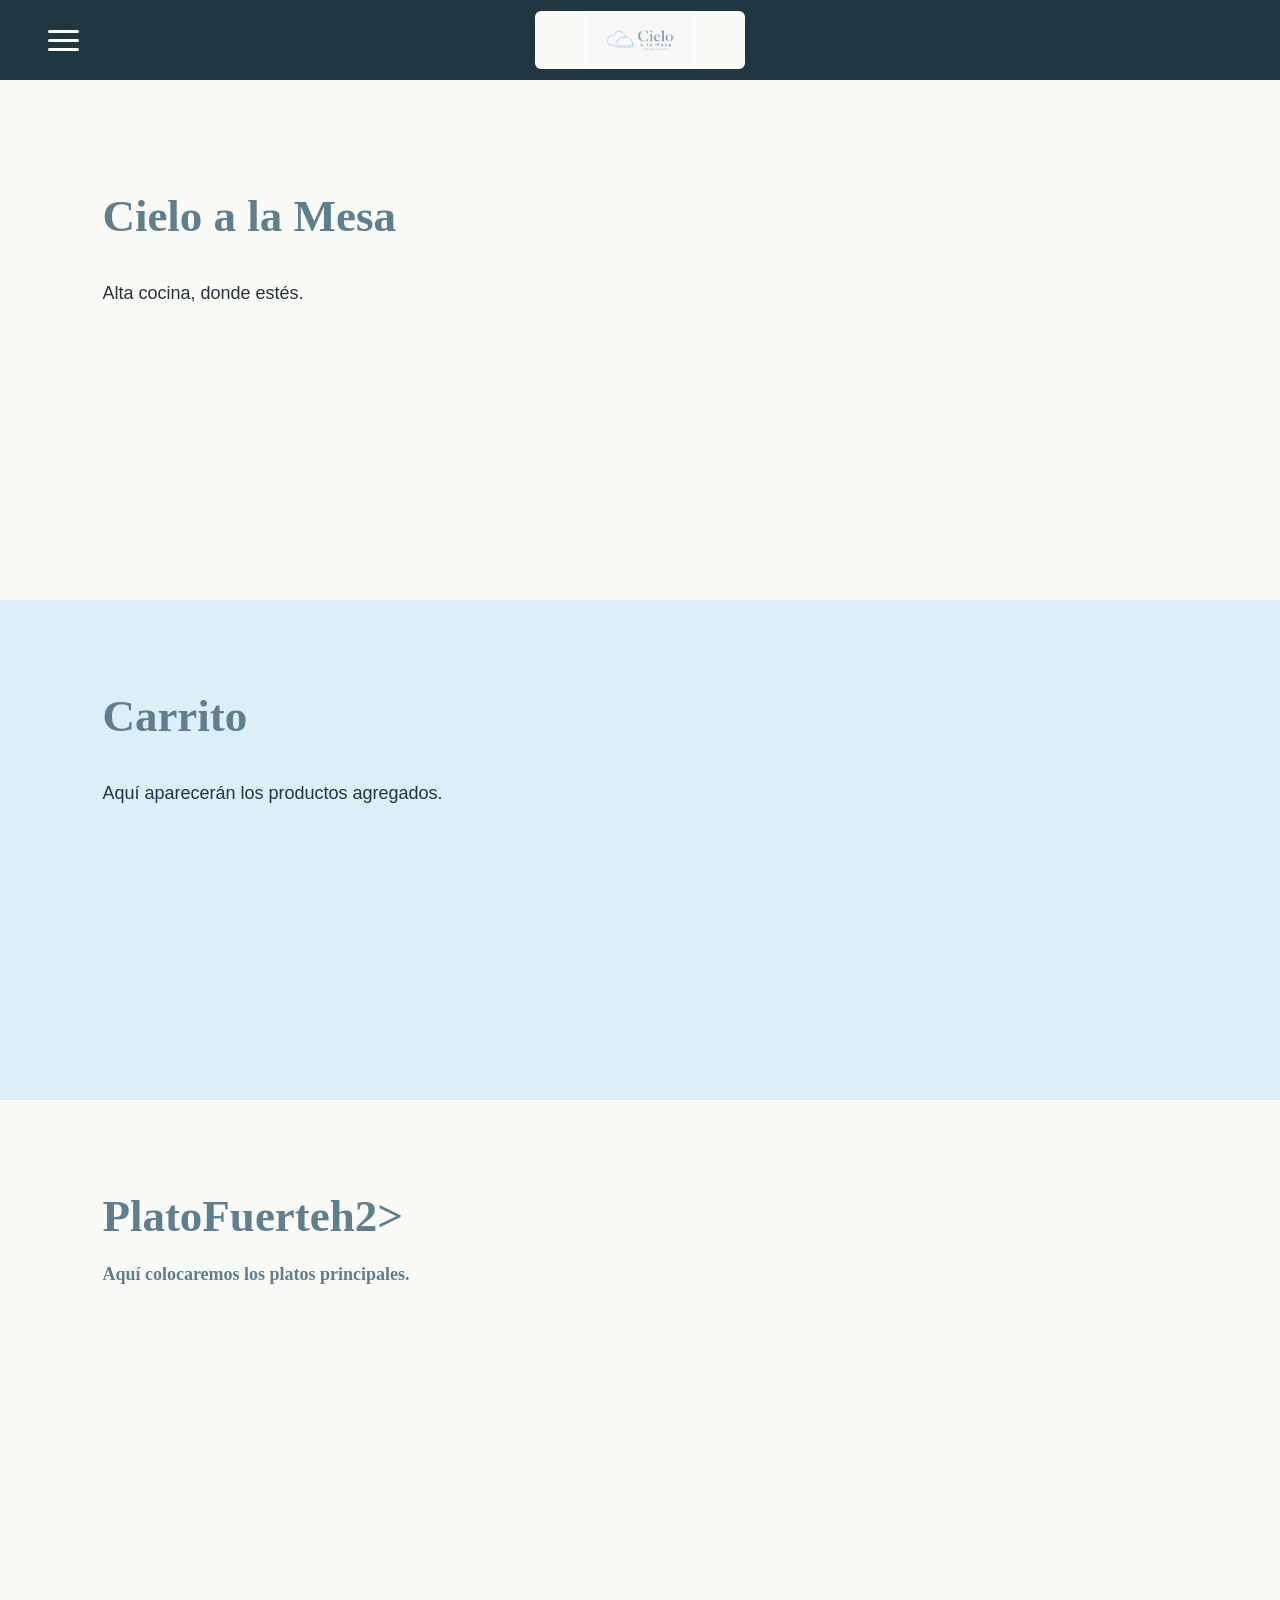
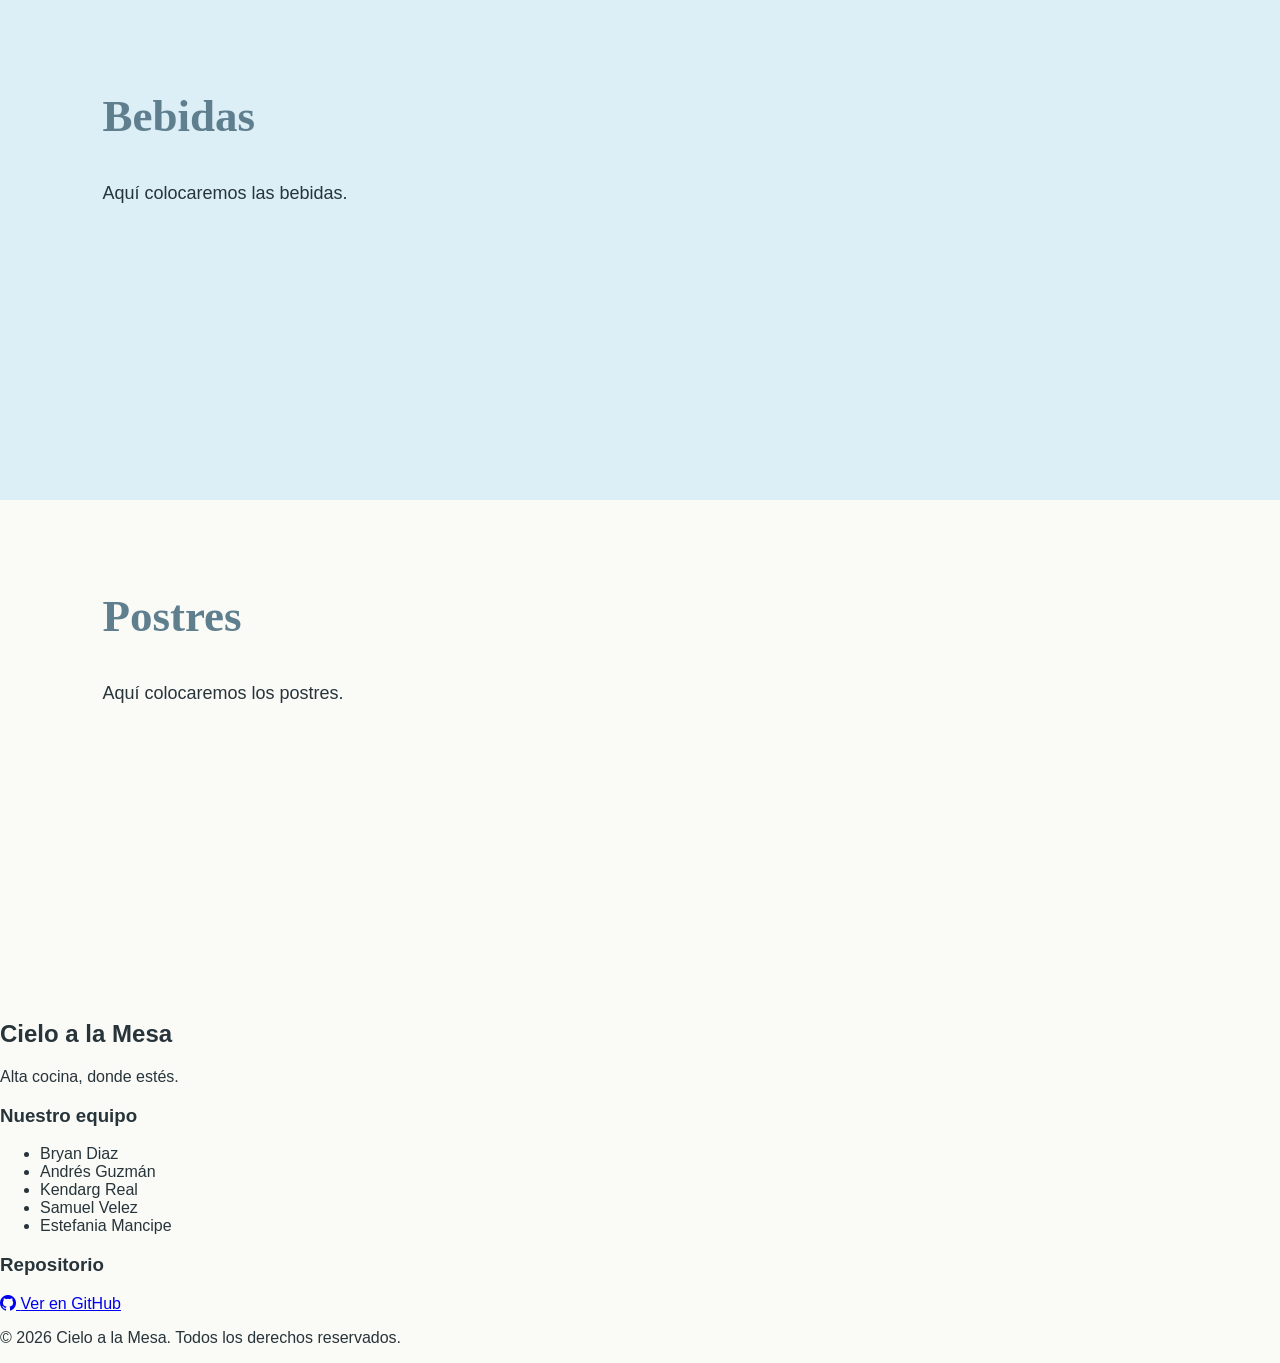
==== commit 0eff5388: "feat: mejorar navegación principal" ====
--- a/index.html
+++ b/index.html
@@ -1,92 +1,3 @@
-
-<!doctype html>
-<html lang="es">
-  <head>
-    <meta charset="UTF-8" />
-    <meta name="viewport" content="width=device-width, initial-scale=1.0" />
-    <title>Seccion</title>
-
-    <link rel="stylesheet" href="/css/style.css" />
-  </head>
-
-  <body>
-    <section class="contenedor">
-      <div class="tarjeta">
-        <img
-          src="https://media.istockphoto.com/id/2180443165/es/foto/aperitivo-de-caviar-de-ostras-en-el-men%C3%BA-degustaci%C3%B3n-del-restaurante-michelin-fine-dining-en.webp?a=1&b=1&s=612x612&w=0&k=20&c=NHtSA-fAaR-klEonidFaEoVmFKfvchSdmYddkHcRvV0="
-          alt="Postre gourmet"
-          class="imagen"
-        />
-
-        <div class="texto">
-          <h2>Postres Gourmet</h2>
-          <p>
-            Disfruta de una exclusiva selección de postres gourmet elaborados
-            diariamente con ingredientes frescos y de la más alta calidad. Cada
-            preparación combina sabores cuidadosamente seleccionados para
-            ofrecer una experiencia única en cada bocado. Nuestros chefs cuidan
-            cada detalle, desde la elección de los ingredientes hasta la
-            presentación final, logrando postres que deleitan tanto por su sabor
-            como por su apariencia. Encontrarás opciones para todos los gustos,
-            desde recetas clásicas hasta creaciones innovadoras que sorprenden
-            con sus combinaciones de sabores y texturas. La frescura, la
-            dedicación y la pasión por la repostería son el sello que distingue
-            cada uno de nuestros productos.
-          </p>
-        </div>
-      </div>
-
-      <div class="tarjeta">
-        <img
-          src="https://media.istockphoto.com/id/2207448809/es/foto/filete-de-pescado-a-la-sart%C3%A9n-de-piel-crujiente-con-garbanzos-salsa-cremosa-y-verduras-frescas.webp?a=1&b=1&s=612x612&w=0&k=20&c=SaOhUtusAZdCg5opSxzaeIQYpIcJfCD29WBWeqTBT14="
-          alt="Repostería artesanal"
-          class="imagen"
-        />
-
-        <div class="texto">
-          <h2>Repostería Artesanal</h2>
-          <p>
-            En nuestra repostería encontrarás una amplia variedad de postres
-            preparados con recetas tradicionales y un toque de creatividad. Cada
-            creación es elaborada por nuestros chefs utilizando ingredientes
-            frescos y cuidadosamente seleccionados para garantizar la mejor
-            calidad. Ofrecemos sabores únicos que combinan texturas suaves,
-            aromas irresistibles y una presentación que cautiva desde el primer
-            momento. Desde tortas y pasteles hasta postres individuales, cada
-            opción está pensada para acompañar tus celebraciones o disfrutar en
-            cualquier ocasión.
-          </p>
-        </div>
-      </div>
-
-      <div class="tarjeta">
-        <img
-          src="https://plus.unsplash.com/premium_photo-1728412897938-d70e9c5becd7?w=800&auto=format&fit=crop&q=60&ixlib=rb-4.1.0&ixid=M3wxMjA3fDB8MHxzZWFyY2h8MTN8fGNvbWlkYSUyMG1pY2hlbGlufGVufDB8fDB8fHww"
-          alt="Plato principal"
-          class="imagen"
-        />
-
-        <div class="texto">
-          <h2>Platos Especiales</h2>
-          <p>
-            Nuestros platos especiales son preparados con ingredientes
-            cuidadosamente seleccionados para garantizar frescura, calidad y un
-            sabor excepcional. Cada receta combina tradición e innovación,
-            ofreciendo una experiencia gastronómica que satisface todos los
-            gustos. Nuestros chefs elaboran cada plato con dedicación, cuidando
-            cada detalle para lograr el equilibrio perfecto entre sabor, textura
-            y presentación. Contamos con una amplia variedad de opciones,
-            ideales para compartir en familia, disfrutar con amigos o celebrar
-            ocasiones especiales. Utilizamos ingredientes frescos y técnicas de
-            cocina que resaltan el auténtico sabor de cada preparación,
-            brindando una experiencia única en cada visita.
-          </p>
-        </div>
-      </div>
-    </section>
-  </body>
-</html>
-=======
 <!DOCTYPE html>
 <html lang="es">
 
@@ -96,21 +7,15 @@
   <!-- Para que la pagina se adapte al celular -->
   <meta name="viewport" content="width=device-width, initial-scale=1.0">
 
-  <!-- bootstrap -->
-    <link rel="stylesheet" href="https://cdn.jsdelivr.net/npm/bootstrap-icons@1.11.3/font/bootstrap-icons.min.css">
-    <link href="https://cdn.jsdelivr.net/npm/bootstrap@5.3.3/dist/css/bootstrap.min.css" rel="stylesheet">
-    <link href="https://cdn.jsdelivr.net/npm/bootstrap@5.3.8/dist/css/bootstrap.min.css" rel="stylesheet"
-        integrity="sha384-sRIl4kxILFvY47J16cr9ZwB07vP4J8+LH7qKQnuqkuIAvNWLzeN8tE5YBujZqJLB" crossorigin="anonymous">
+  <title>Cielo a la Mesa</title>
 
-        <link href="https://cdn.jsdelivr.net/npm/bootstrap@5.3.8/dist/css/bootstrap.min.css" rel="stylesheet" integrity="sha384-sRIl4kxILFvY47J16cr9ZwB07vP4J8+LH7qKQnuqkuIAvNWLzeN8tE5YBujZqJLB" crossorigin="anonymous">
-        
-        
-        <!-- Conectamos el CSS -->
-        <link rel="stylesheet" href="/css/carruceles.css">
-        <link rel="stylesheet" href="./css/styles.css">
-        <link rel="stylesheet" href="/css/Comentarios.css">
-        
-  <title>Cielo a la Mesa</title>
+<!-- Iconos de Bootstrap -->
+<link
+  rel="stylesheet"
+  href="https://cdn.jsdelivr.net/npm/bootstrap-icons@1.11.3/font/bootstrap-icons.min.css"
+>
+  <!-- Conectamos el CSS -->
+  <link rel="stylesheet" href="./css/styles.css">
 </head>
 
 <body>
@@ -137,9 +42,6 @@
       >
     </a>
 
-
-    
-
     <!-- Este espacio ayuda a centrar el logo -->
     <div class="espacio"></div>
 
@@ -150,7 +52,8 @@
 
       <a href="#carrito">Carrito</a>
 
-      <a href="#platosFuertes">Platos Fuertes</a>
+      <a href="#Plato
+      fuerte">PlatoFuerte</a>
 
       <a href="#bebidas">Bebidas</a>
 
@@ -160,50 +63,6 @@
 
   </header>
   <!-- FINAL DE LA BARRA DE NAVEGACION -->
-
-  <!--CARRUCELES-->
-
-  <section class="carrules">
-    <section class="carrucel1">
-      <div id="carouselExampleIndicators" class="carousel slide carousel-fade" data-bs-ride="carousel">
-        <div class="carousel-indicators">
-          <button type="button" data-bs-target="#carouselExampleIndicators" data-bs-slide-to="0" class="active"
-            aria-current="true" aria-label="Slide 1"></button>
-          <button type="button" data-bs-target="#carouselExampleIndicators" data-bs-slide-to="1"
-            aria-label="Slide 2"></button>
-          <button type="button" data-bs-target="#carouselExampleIndicators" data-bs-slide-to="2"
-            aria-label="Slide 3"></button>
-        </div>
-        <div class="carousel-inner">
-          <div class="carousel-item active">
-            <img src="https://images.unsplash.com/photo-1508471349025-ca3e278cf5e2?q=80&w=1170&auto=format&fit=crop&ixlib=rb-4.1.0&ixid=M3wxMjA3fDB8MHxwaG90by1wYWdlfHx8fGVufDB8fHx8fA%3D%3D" class="d-block w-100" alt="...">
-          </div>
-          <div class="carousel-item">
-            <img src="https://images.unsplash.com/photo-1651980927610-434846437c28?q=80&w=1170&auto=format&fit=crop&ixlib=rb-4.1.0&ixid=M3wxMjA3fDB8MHxwaG90by1wYWdlfHx8fGVufDB8fHx8fA%3D%3D" class="d-block w-100" alt="...">
-          </div>
-          <div class="carousel-item">
-            <img src="https://images.unsplash.com/photo-1667780905058-87fc5995ed6a?q=80&w=1331&auto=format&fit=crop&ixlib=rb-4.1.0&ixid=M3wxMjA3fDB8MHxwaG90by1wYWdlfHx8fGVufDB8fHx8fA%3D%3D" class="d-block w-100" alt="...">
-          </div>
-        </div>
-        <button class="carousel-control-prev" type="button" data-bs-target="#carouselExampleIndicators"
-        data-bs-slide="prev">
-        <span class="carousel-control-prev-icon" aria-hidden="true"></span>
-        <span class="visually-hidden">Previous</span>
-      </button>
-      <button class="carousel-control-next" type="button" data-bs-target="#carouselExampleIndicators"
-      data-bs-slide="next">
-      <span class="carousel-control-next-icon" aria-hidden="true"></span>
-      <span class="visually-hidden">Next</span>
-    </button>
-  </div>
-  
-</section>
-
-</section>
-    
-
-
-  <!--FIN CARRUCEL 1-->
 
 
   <!-- CONTENIDO DE LA PAGINA -->
@@ -228,7 +87,7 @@
 
 
     <section class="seccion" id="comida">
-      <h2>Comida</h2>
+      <h2>PlatoFuerteh2>
 
       <p>
         Aquí colocaremos los platos principales.
@@ -253,189 +112,73 @@
       </p>
     </section>
 
+  </main>
 
-<!-- Comentarios  -->
-    <div id="myCarousel" class="carousel slide mb-1" data-bs-ride="carousel">
-        <div class="carousel-inner">
-            <div class="carousel-item active">
-                <div class="d-flex align-items-center justify-content-center p-3">
-                    <div class="text-center">
-                        <div id="Letra" class="bg-dark text-warning rounded-circle d-inline-flex align-items-center justify-content-center mb-2" >
-                            C
-                        </div>
-                        <h5 class="fw-bold mb-0" id="">El Cielo Restaurante</h5>
-                        <p class="text-muted small mb-1" id="ubicacion">Bogota</p>
-                        <p class="text-muted mb-1" id="ComentarioL">La Comida es muy</p>
-                        <div class="text-warning mb-1" id="estrellas">
-                        <a class="btn btn-sm  rounded-pill px-3" id="bGoogle" href="#">Ver en Google</a>
-                        </div>
-                        <p class="text-muted small px-4" id="info">Lorem ipsum dolor sit amet consectetur, adipisicing elit. Tempore voluptates culpa obcaecati voluptate perspiciatis pariatur sint, magnam in suscipit quasi autem similique cum voluptatum! Quam in cumque rerum eveniet facilis!</p>
-                    </div>
+<!-- INICIO DEL FOOTER -->
+<footer class="footer">
 
-                </div>
-            </div>
-            <div class="carousel-item">
-                <div class="d-flex align-items-center justify-content-center p-3">
-                    <div class="text-center">
-                        <div id="Letra" class="bg-dark text-warning rounded-circle d-inline-flex align-items-center justify-content-center mb-2" >
-                            K
-                        </div>
-                        <h5 class="fw-bold mb-0" id="nombreRestaurante">Kendarg Real</h5>
-                        <p class="text-muted small mb-1" id="ubicacion">Bogota</p>
-                        <p class="text-muted mb-1" id="ComentarioL">La Comida es muy</p>
-                        <div class="text-warning mb-1" id="estrellas">
-                            <span class="fw-bold text-dark me-1" id="estrellasN">4</span>
-                            ★★★★
-                        </div>
-                        <p class="text-muted small px-4" id="info">Lorem ipsum dolor sit amet consectetur, adipisicing elit. Tempore voluptates culpa obcaecati voluptate perspiciatis pariatur sint, magnam in suscipit quasi autem similique cum voluptatum! Quam in cumque rerum eveniet facilis!</p>
-                    </div>
+  <!-- Nombre de la pagina -->
+  <div class="footer-marca">
 
-                </div>
-            </div>
-            <div class="carousel-item ">
-                <div class="d-flex align-items-center justify-content-center p-3">
-                    <div class="text-center">
-                        <div id="Letra" class="bg-dark text-warning rounded-circle d-inline-flex align-items-center justify-content-center mb-2" >
-                            E
-                        </div>
-                        <h5 class="fw-bold mb-0" id="nombreRestaurante">Estefania Mancipe</h5>
-                        <p class="text-muted small mb-1" id="ubicacion">Bogota</p>
-                        <p class="text-muted mb-1" id="ComentarioL">Muy buen Vino</p>
-                        <div class="text-warning mb-1" id="estrellas">
-                            <span class="fw-bold text-dark me-1" id="estrellasN">4</span>
-                            ★★★★
-                        </div>
-                        <p class="text-muted small px-4" id="info">Lorem ipsum dolor sit amet consectetur, adipisicing elit. Tempore voluptates culpa obcaecati voluptate perspiciatis pariatur sint, magnam in suscipit quasi autem similique cum voluptatum! Quam in cumque rerum eveniet facilis!</p>
-                    </div>
+    <h2>Cielo a la Mesa</h2>
 
-                </div>
-            </div>
-            <div class="carousel-item ">
-                <div class="d-flex align-items-center justify-content-center p-3">
-                    <div class="text-center">
-                        <div id="Letra" class="bg-dark text-warning rounded-circle d-inline-flex align-items-center justify-content-center mb-2" >
-                            B
-                        </div>
-                        <h5 class="fw-bold mb-0" id="nombreRestaurante">Brayan Diaz</h5>
-                        <p class="text-muted small mb-1" id="ubicacion">Bogota</p>
-                        <p class="text-muted mb-1" id="ComentarioL">Megusto el lugar de Noche</p>
-                        <div class="text-warning mb-1" id="estrellas">
-                            <span class="fw-bold text-dark me-1" id="estrellasN">4</span>
-                            ★★★★
-                        </div>
-                        <p class="text-muted small px-4" id="info">Lorem ipsum dolor sit amet consectetur, adipisicing elit. Tempore voluptates culpa obcaecati voluptate perspiciatis pariatur sint, magnam in suscipit quasi autem similique cum voluptatum! Quam in cumque rerum eveniet facilis!</p>
-                    </div>
+    <p>
+      Alta cocina, donde estés.
+    </p>
 
-                </div>
-            </div>
-            <div class="carousel-item ">
-                <div class="d-flex align-items-center justify-content-center p-3">
-                    <div class="text-center">
-                        <div id="Letra" class="bg-dark text-warning rounded-circle d-inline-flex align-items-center justify-content-center mb-2" >
-                            S
-                        </div>
-                        <h5 class="fw-bold mb-0" id="nombreRestaurante">Samuel Velez</h5>
-                        <p class="text-muted small mb-1" id="ubicacion">Bogota</p>
-                        <p class="text-muted mb-1" id="ComentarioL">Buen abiente con las velas</p>
-                        <div class="text-warning mb-1" id="estrellas">
-                            <span class="fw-bold text-dark me-1" id="estrellasN">4</span>
-                            ★★★★
-                        </div>
-                        <p class="text-muted small px-4" id="info">Lorem ipsum dolor sit amet consectetur, adipisicing elit. Tempore voluptates culpa obcaecati voluptate perspiciatis pariatur sint, magnam in suscipit quasi autem similique cum voluptatum! Quam in cumque rerum eveniet facilis!</p>
-                    </div>
-
-                </div>
-            </div>
-            <div class="carousel-item">
-                <div class="d-flex align-items-center justify-content-center p-3">
-                    <div class="text-center">
-                        <div id="Letra" class="bg-dark text-warning rounded-circle d-inline-flex align-items-center justify-content-center mb-2" >
-                            A
-                        </div>
-                        <h5 class="fw-bold mb-0" id="nombreRestaurante">Andres Guzman</h5>
-                        <p class="text-muted small mb-1" id="ubicacion">Bogota</p>
-                        <p class="text-muted mb-1" id="ComentarioL">Me gusto para volver cada mes</p>
-                        <div class="text-warning mb-1" id="estrellas">
-                            <span class="fw-bold text-dark me-1" id="estrellasN">4</span>
-                            ★★★★
-                        </div>
-                        <p class="text-muted small px-4" id="info">Lorem ipsum dolor sit amet consectetur, adipisicing elit. Tempore voluptates culpa obcaecati voluptate perspiciatis pariatur sint, magnam in suscipit quasi autem similique cum voluptatum! Quam in cumque rerum eveniet facilis!</p>
-                    </div>
-                </div>
-            </div>
-        </div>
-        <button class="carousel-control-prev" type="button" data-bs-target="#myCarousel" data-bs-slide="prev">
-            <span class="carousel-control-prev-icon" aria-hidden="true"></span> <span
-                class="visually-hidden">Previous</span></button>
-        <button class="carousel-control-next" type="button" data-bs-target="#myCarousel" data-bs-slide="next">
-            <span class="carousel-control-next-icon" aria-hidden="true"></span> <span class="visually-hidden">Next</span> </button>
-    </div>
-
-    <!--CARRUCEL2-->
-
-    <section class="carrucel2">
-
-      <div id="divcarousel2" class="carousel slide carousel-fade" data-bs-ride="carousel">
-        <div class="carousel-indicators">
-          <button type="button" data-bs-target="#divcarousel2" data-bs-slide-to="0" class="active"
-            aria-current="true" aria-label="Slide 1"></button>
-          <button type="button" data-bs-target="#divcarousel2" data-bs-slide-to="1"
-            aria-label="Slide 2"></button>
-          <button type="button" data-bs-target="#divcarousel2" data-bs-slide-to="2"
-            aria-label="Slide 3"></button>
-        </div>
-        <div class="carousel-inner">
-          <div class="carousel-item active">
-            <img src="https://images.unsplash.com/photo-1669722115140-d314341ab05d?q=80&w=1141&auto=format&fit=crop&ixlib=rb-4.1.0&ixid=M3wxMjA3fDB8MHxwaG90by1wYWdlfHx8fGVufDB8fHx8fA%3D%3D" class="d-block w-100" alt="...">
-          </div>
-          <div class="carousel-item">
-            <img src="https://plus.unsplash.com/premium_photo-1714247709018-3df125620516?q=80&w=1170&auto=format&fit=crop&ixlib=rb-4.1.0&ixid=M3wxMjA3fDB8MHxwaG90by1wYWdlfHx8fGVufDB8fHx8fA%3D%3D" class="d-block w-100" alt="...">
-          </div>
-          <div class="carousel-item">
-            <img src="https://images.unsplash.com/photo-1677758779483-aba6b34e5dfd?q=80&w=1170&auto=format&fit=crop&ixlib=rb-4.1.0&ixid=M3wxMjA3fDB8MHxwaG90by1wYWdlfHx8fGVufDB8fHx8fA%3D%3D" class="d-block w-100" alt="...">
-          </div>
-        </div>
-        <button class="carousel-control-prev" type="button" data-bs-target="#divcarousel2"
-          data-bs-slide="prev">
-          <span class="carousel-control-prev-icon" aria-hidden="true"></span>
-          <span class="visually-hidden">Previous</span>
-        </button>
-        <button class="carousel-control-next" type="button" data-bs-target="#divcarousel2"
-          data-bs-slide="next">
-          <span class="carousel-control-next-icon" aria-hidden="true"></span>
-          <span class="visually-hidden">Next</span>
-        </button>
-      </div>
+  </div>
 
 
+  <!-- Integrantes del equipo -->
+  <div class="footer-equipo">
+
+    <h3>Nuestro equipo</h3>
+
+    <ul>
+      <li>Bryan Diaz</li>
+      <li>Andrés Guzmán</li>
+      <li>Kendarg Real</li>
+      <li>Samuel Velez</li>
+      <li>Estefania Mancipe</li>
+    </ul>
+
+  </div>
 
 
-    </section>
+  <!-- Enlace al repositorio -->
+  <div class="footer-repositorio">
+
+    <h3>Repositorio</h3>
+
+    <a
+      href="https://github.com/AndresGuzmanM21/Cielo-a-la-Mesa"
+      target="_blank"
+      rel="noopener noreferrer"
+      class="boton-github"
+    >
+      <i class="bi bi-github"></i>
+
+      <span>Ver en GitHub</span>
+    </a>
+
+  </div>
 
 
+  <!-- Derechos de autor -->
+  <div class="footer-derechos">
 
+    <p>
+      &copy; 2026 Cielo a la Mesa. Todos los derechos reservados.
+    </p>
 
-  <!--FIN CARRUCEL 2-->
+  </div>
 
+</footer>
+<!-- FINAL DEL FOOTER -->
 
-
-
-    
-
-
-
-
-
-
-
-
-
-  
-
-  </main>
-
-<script src="https://cdn.jsdelivr.net/npm/bootstrap@5.3.8/dist/js/bootstrap.bundle.min.js" integrity="sha384-FKyoEForCGlyvwx9Hj09JcYn3nv7wiPVlz7YYwJrWVcXK/BmnVDxM+D2scQbITxI" crossorigin="anonymous"></script>
   <!-- Conectamos JavaScript -->
   <script src="./js/script.js"></script>
 
-</html>
+</body>
+
+</html>
--- a/css/styles.css
+++ b/css/styles.css
@@ -10,37 +10,46 @@
 }
 
 
-/* CONFIGURACION GENERAL */
+/* CONFIGURACIÓN GENERAL */
 
 * {
   box-sizing: border-box;
   scroll-behavior: smooth;
 }
 
+html,
 body {
+  width: 100%;
   margin: 0;
+  padding: 0;
+}
+
+body {
+  /* Espacio para que la navegación fija no tape el contenido */
+  padding-top: 100px;
+
+  overflow-x: hidden;
+
   font-family: Arial, sans-serif;
+
   background-color: var(--blanco);
   color: var(--texto);
 }
 
 
-/* BARRA DE NAVEGACION FLOTANTE */
+/* BARRA DE NAVEGACIÓN DE LADO A LADO */
 
 .nav-flotante {
   position: fixed;
-
-  top: 2px;
-  left: 50%;
-  transform: translateX(-50%);
-
+  top: 0;
+  left: 0;
   z-index: 100;
 
   width: 100%;
-  max-width: 1400px;
+  max-width: none;
   height: 80px;
 
-  padding: 10px 28px;
+  padding: 10px 40px;
 
   display: grid;
   grid-template-columns: 55px 1fr 55px;
@@ -48,10 +57,13 @@
 
   background-color: var(--azul-oscuro);
 
-  border: 1px solid rgba(255, 255, 255, 0.15);
-  border-radius: 13px;
-
-  box-shadow: 0 8px 20px rgba(32, 54, 64, 0.3);
+  /* Sin borde, marco, curvas ni sombra */
+  border: none;
+  outline: none;
+  border-radius: 0;
+  box-shadow: none;
+
+  transform: none;
 }
 
 
@@ -75,6 +87,7 @@
 
   background-color: var(--blanco);
 
+  border: none;
   border-radius: 6px;
 }
 
@@ -86,7 +99,7 @@
 }
 
 
-/* BOTON HAMBURGUESA */
+/* BOTÓN HAMBURGUESA */
 
 .hamburguesa {
   width: 48px;
@@ -102,34 +115,34 @@
   background-color: transparent;
 
   border: none;
+  outline: none;
 
   cursor: pointer;
 }
 
 
-/* LINEAS DE LA HAMBURGUESA */
+/* LÍNEAS DE LA HAMBURGUESA */
 
 .hamburguesa span {
+  display: block;
+
   width: 31px;
   height: 3px;
 
-  display: block;
-
   background-color: white;
 
   border-radius: 5px;
 }
 
 
-/* MENU DESPLEGABLE */
+/* MENÚ DESPLEGABLE */
 
 .menu-desplegable {
   position: absolute;
-
-  top: 92px;
+  top: 80px;
   left: 0;
 
-  width: 240px;
+  width: 260px;
   padding: 12px;
 
   /* Al principio permanece escondido */
@@ -139,21 +152,21 @@
 
   background-color: var(--azul-oscuro);
 
-  border: 1px solid rgba(255, 255, 255, 0.15);
-  border-radius: 12px;
+  border: none;
+  border-radius: 0 0 12px 0;
 
   box-shadow: 0 10px 25px rgba(32, 54, 64, 0.35);
 }
 
 
-/* JavaScript agrega esta clase */
+/* JAVASCRIPT AGREGA ESTA CLASE */
 
 .menu-desplegable.mostrar {
   display: flex;
 }
 
 
-/* ENLACES DEL MENU */
+/* ENLACES DEL MENÚ */
 
 .menu-desplegable a {
   padding: 14px 16px;
@@ -177,7 +190,7 @@
 }
 
 
-/* CONTENIDO DE LA PAGINA */
+/* CONTENIDO DE LA PÁGINA */
 
 .contenido-pagina {
   width: 100%;
@@ -193,8 +206,8 @@
 
   background-color: var(--blanco);
 
-  /* Evita que la barra tape los titulos */
-  scroll-margin-top: 120px;
+  /* Evita que la barra tape los títulos */
+  scroll-margin-top: 100px;
 }
 
 .seccion h1,
@@ -224,18 +237,26 @@
 
 @media (max-width: 700px) {
   body {
-    padding-top: 100px;
+    padding-top: 85px;
   }
 
   .nav-flotante {
-    top: 10px;
-
-    width: 94%;
+    top: 0;
+    left: 0;
+
+    width: 100%;
+    max-width: none;
     height: 70px;
 
-    padding: 8px 12px;
+    padding: 8px 15px;
 
     grid-template-columns: 45px 1fr 45px;
+
+    border: none;
+    border-radius: 0;
+    box-shadow: none;
+
+    transform: none;
   }
 
   .logo img {
@@ -253,9 +274,13 @@
   }
 
   .menu-desplegable {
-    top: 80px;
+    top: 70px;
+    left: 0;
 
     width: 100%;
+
+    border: none;
+    border-radius: 0 0 12px 12px;
   }
 
   .seccion {
@@ -263,7 +288,7 @@
 
     padding: 70px 7%;
 
-    scroll-margin-top: 100px;
+    scroll-margin-top: 85px;
   }
 
   .seccion h1,
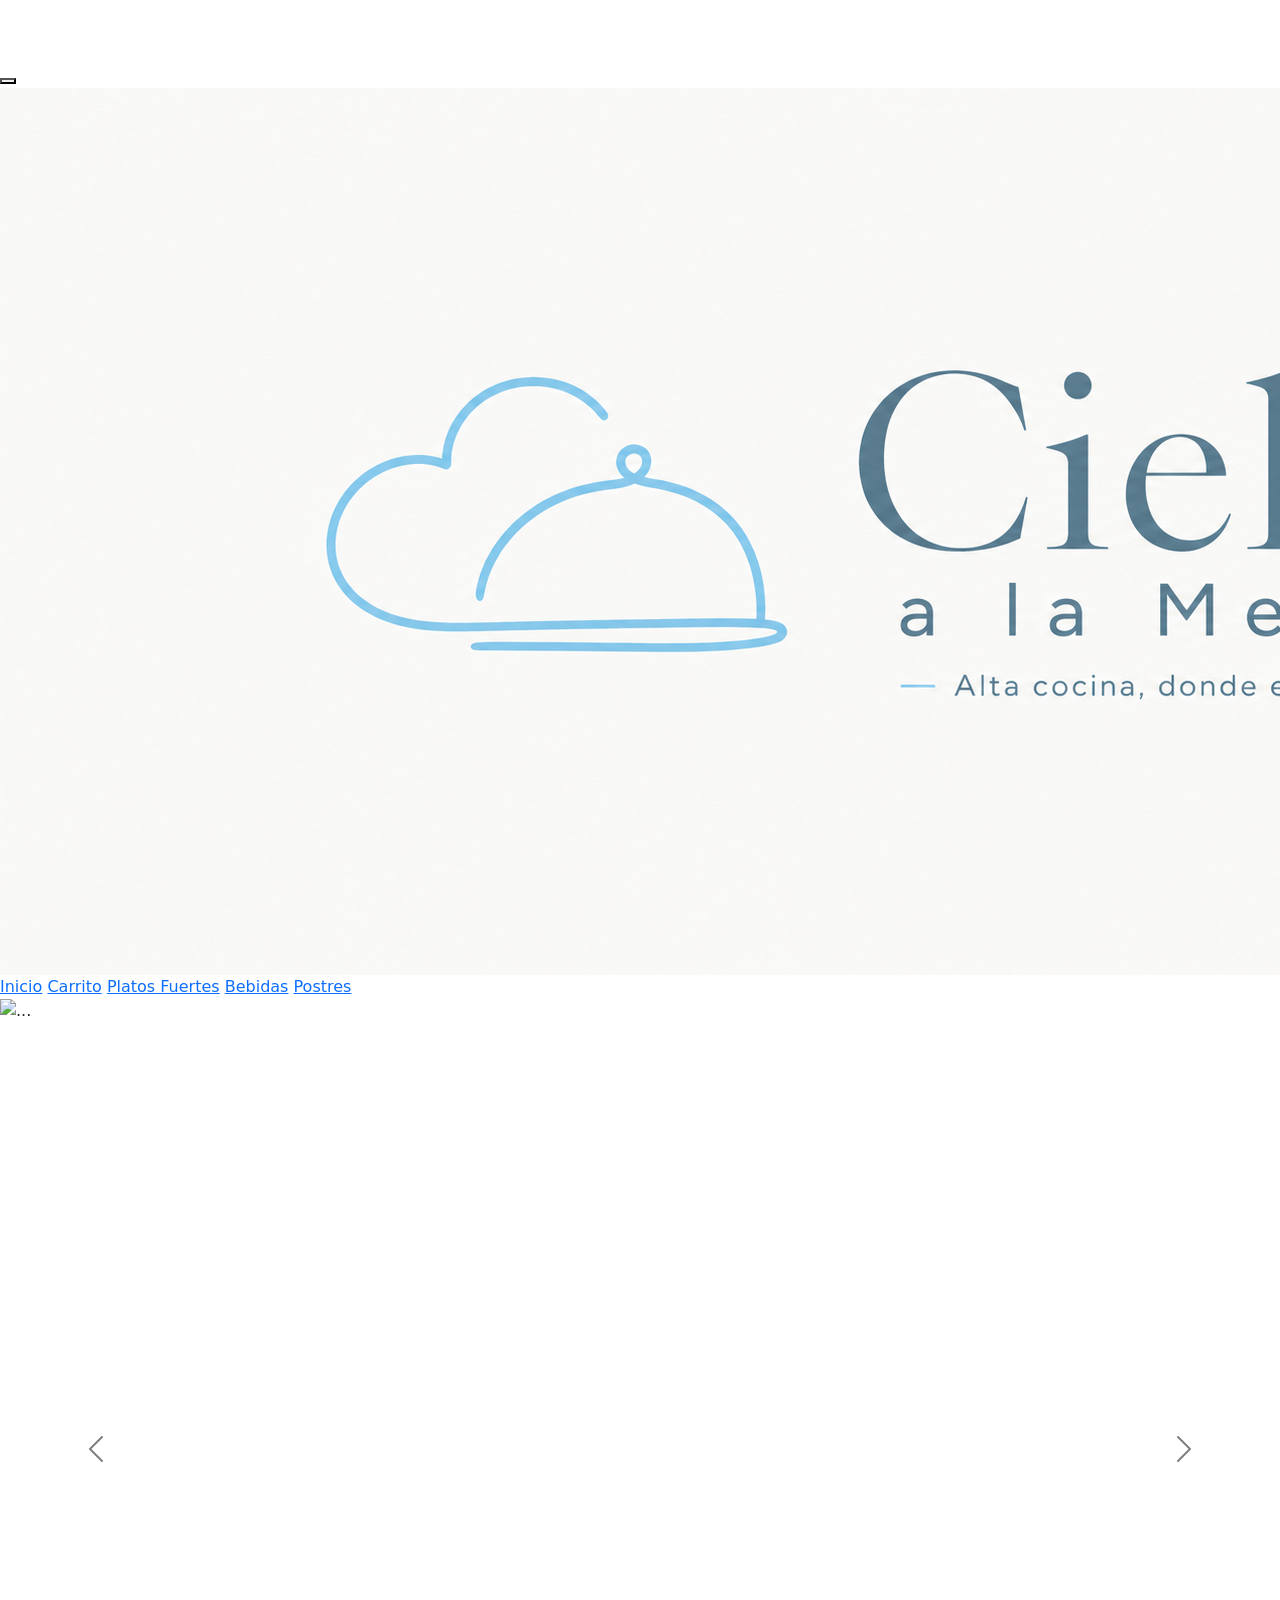
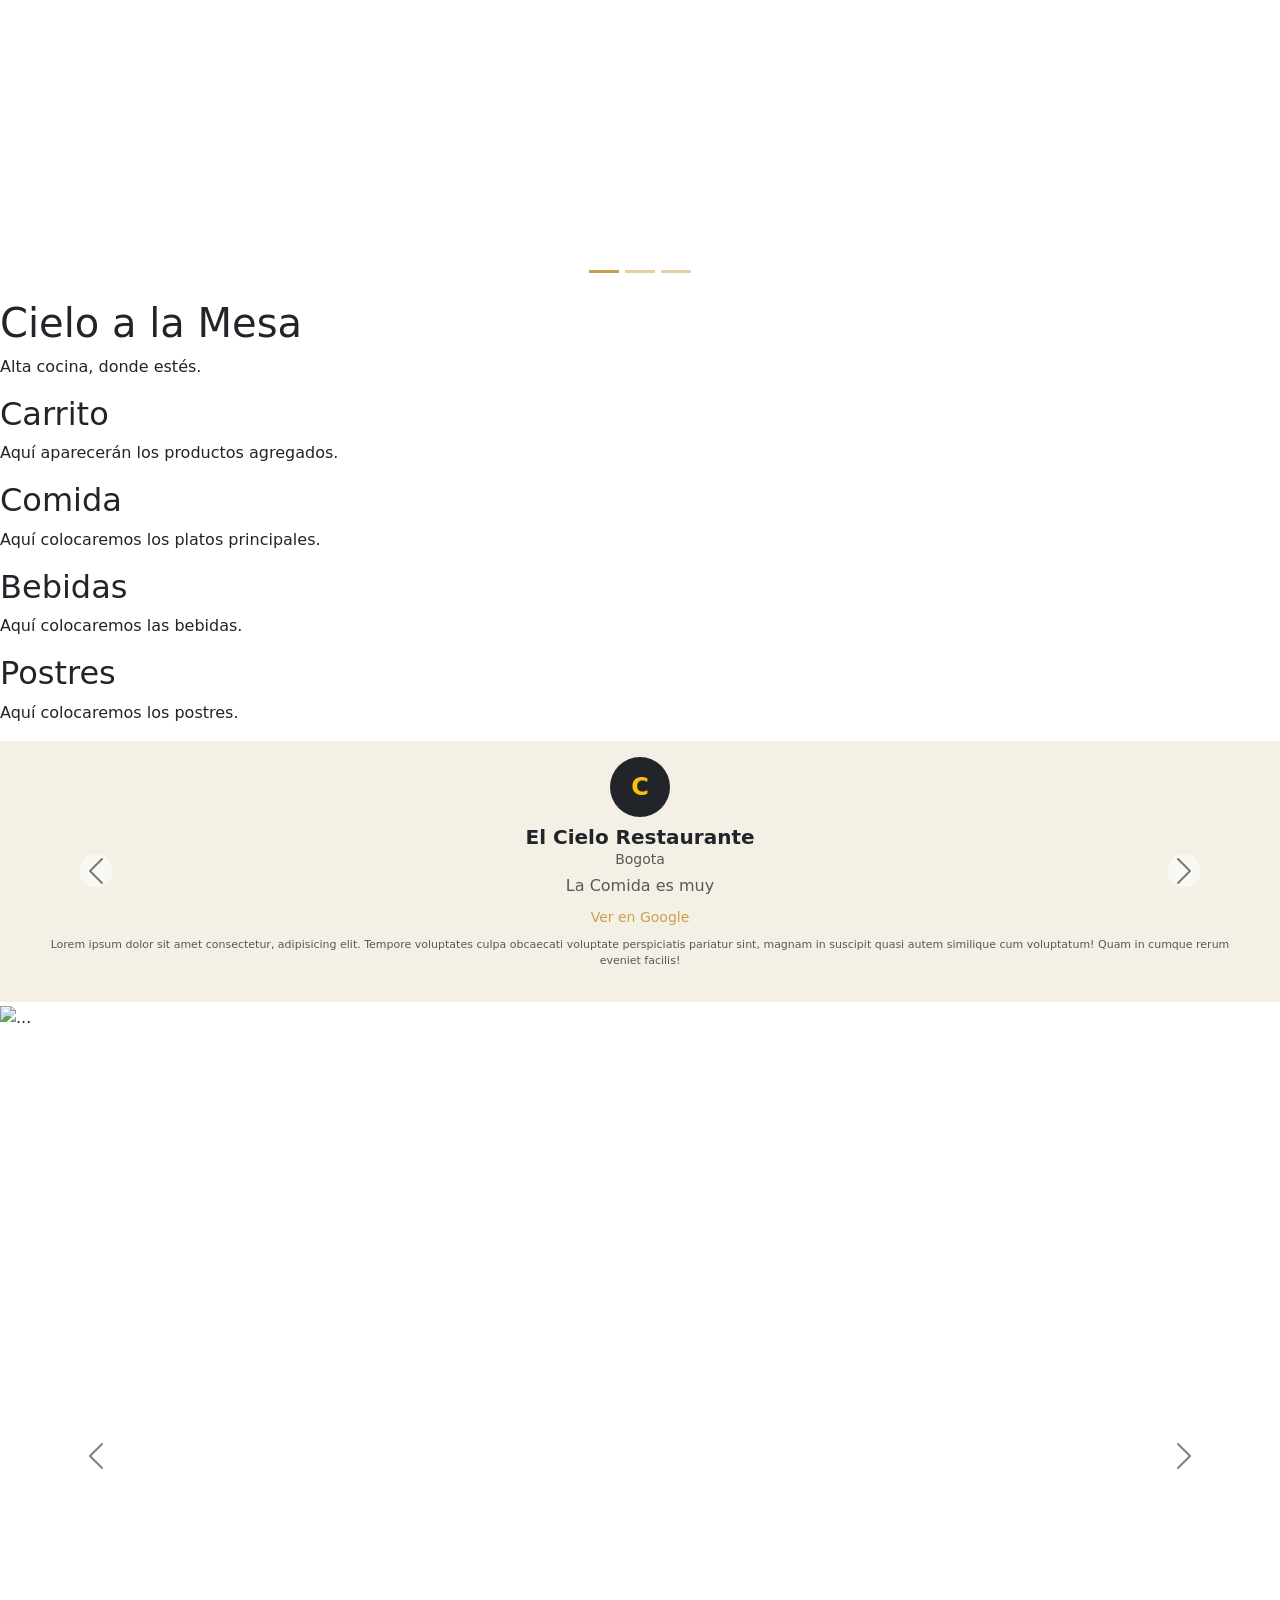
==== commit 59d39e1d: "Carrito michelin" ====
--- a/index.html
+++ b/index.html
@@ -7,15 +7,21 @@
   <!-- Para que la pagina se adapte al celular -->
   <meta name="viewport" content="width=device-width, initial-scale=1.0">
 
+  <!-- bootstrap -->
+    <link rel="stylesheet" href="https://cdn.jsdelivr.net/npm/bootstrap-icons@1.11.3/font/bootstrap-icons.min.css">
+    <link href="https://cdn.jsdelivr.net/npm/bootstrap@5.3.3/dist/css/bootstrap.min.css" rel="stylesheet">
+    <link href="https://cdn.jsdelivr.net/npm/bootstrap@5.3.8/dist/css/bootstrap.min.css" rel="stylesheet"
+        integrity="sha384-sRIl4kxILFvY47J16cr9ZwB07vP4J8+LH7qKQnuqkuIAvNWLzeN8tE5YBujZqJLB" crossorigin="anonymous">
+
+        <link href="https://cdn.jsdelivr.net/npm/bootstrap@5.3.8/dist/css/bootstrap.min.css" rel="stylesheet" integrity="sha384-sRIl4kxILFvY47J16cr9ZwB07vP4J8+LH7qKQnuqkuIAvNWLzeN8tE5YBujZqJLB" crossorigin="anonymous">
+        
+        
+        <!-- Conectamos el CSS -->
+        <link rel="stylesheet" href="/css/carruceles.css">
+        <link rel="stylesheet" href="./css/styles.css">
+        <link rel="stylesheet" href="/css/Comentarios.css">
+        
   <title>Cielo a la Mesa</title>
-
-<!-- Iconos de Bootstrap -->
-<link
-  rel="stylesheet"
-  href="https://cdn.jsdelivr.net/npm/bootstrap-icons@1.11.3/font/bootstrap-icons.min.css"
->
-  <!-- Conectamos el CSS -->
-  <link rel="stylesheet" href="./css/styles.css">
 </head>
 
 <body>
@@ -42,6 +48,9 @@
       >
     </a>
 
+
+    
+
     <!-- Este espacio ayuda a centrar el logo -->
     <div class="espacio"></div>
 
@@ -52,8 +61,7 @@
 
       <a href="#carrito">Carrito</a>
 
-      <a href="#Plato
-      fuerte">PlatoFuerte</a>
+      <a href="#platosFuertes">Platos Fuertes</a>
 
       <a href="#bebidas">Bebidas</a>
 
@@ -64,6 +72,50 @@
   </header>
   <!-- FINAL DE LA BARRA DE NAVEGACION -->
 
+  <!--CARRUCELES-->
+
+  <section class="carrules">
+    <section class="carrucel1">
+      <div id="carouselExampleIndicators" class="carousel slide carousel-fade" data-bs-ride="carousel">
+        <div class="carousel-indicators">
+          <button type="button" data-bs-target="#carouselExampleIndicators" data-bs-slide-to="0" class="active"
+            aria-current="true" aria-label="Slide 1"></button>
+          <button type="button" data-bs-target="#carouselExampleIndicators" data-bs-slide-to="1"
+            aria-label="Slide 2"></button>
+          <button type="button" data-bs-target="#carouselExampleIndicators" data-bs-slide-to="2"
+            aria-label="Slide 3"></button>
+        </div>
+        <div class="carousel-inner">
+          <div class="carousel-item active">
+            <img src="https://images.unsplash.com/photo-1508471349025-ca3e278cf5e2?q=80&w=1170&auto=format&fit=crop&ixlib=rb-4.1.0&ixid=M3wxMjA3fDB8MHxwaG90by1wYWdlfHx8fGVufDB8fHx8fA%3D%3D" class="d-block w-100" alt="...">
+          </div>
+          <div class="carousel-item">
+            <img src="https://images.unsplash.com/photo-1651980927610-434846437c28?q=80&w=1170&auto=format&fit=crop&ixlib=rb-4.1.0&ixid=M3wxMjA3fDB8MHxwaG90by1wYWdlfHx8fGVufDB8fHx8fA%3D%3D" class="d-block w-100" alt="...">
+          </div>
+          <div class="carousel-item">
+            <img src="https://images.unsplash.com/photo-1667780905058-87fc5995ed6a?q=80&w=1331&auto=format&fit=crop&ixlib=rb-4.1.0&ixid=M3wxMjA3fDB8MHxwaG90by1wYWdlfHx8fGVufDB8fHx8fA%3D%3D" class="d-block w-100" alt="...">
+          </div>
+        </div>
+        <button class="carousel-control-prev" type="button" data-bs-target="#carouselExampleIndicators"
+        data-bs-slide="prev">
+        <span class="carousel-control-prev-icon" aria-hidden="true"></span>
+        <span class="visually-hidden">Previous</span>
+      </button>
+      <button class="carousel-control-next" type="button" data-bs-target="#carouselExampleIndicators"
+      data-bs-slide="next">
+      <span class="carousel-control-next-icon" aria-hidden="true"></span>
+      <span class="visually-hidden">Next</span>
+    </button>
+  </div>
+  
+</section>
+
+</section>
+    
+
+
+  <!--FIN CARRUCEL 1-->
+
 
   <!-- CONTENIDO DE LA PAGINA -->
   <main class="contenido-pagina">
@@ -87,7 +139,7 @@
 
 
     <section class="seccion" id="comida">
-      <h2>PlatoFuerteh2>
+      <h2>Comida</h2>
 
       <p>
         Aquí colocaremos los platos principales.
@@ -112,73 +164,189 @@
       </p>
     </section>
 
+
+<!-- Comentarios  -->
+    <div id="myCarousel" class="carousel slide mb-1" data-bs-ride="carousel">
+        <div class="carousel-inner">
+            <div class="carousel-item active">
+                <div class="d-flex align-items-center justify-content-center p-3">
+                    <div class="text-center">
+                        <div id="Letra" class="bg-dark text-warning rounded-circle d-inline-flex align-items-center justify-content-center mb-2" >
+                            C
+                        </div>
+                        <h5 class="fw-bold mb-0" id="">El Cielo Restaurante</h5>
+                        <p class="text-muted small mb-1" id="ubicacion">Bogota</p>
+                        <p class="text-muted mb-1" id="ComentarioL">La Comida es muy</p>
+                        <div class="text-warning mb-1" id="estrellas">
+                        <a class="btn btn-sm  rounded-pill px-3" id="bGoogle" href="#">Ver en Google</a>
+                        </div>
+                        <p class="text-muted small px-4" id="info">Lorem ipsum dolor sit amet consectetur, adipisicing elit. Tempore voluptates culpa obcaecati voluptate perspiciatis pariatur sint, magnam in suscipit quasi autem similique cum voluptatum! Quam in cumque rerum eveniet facilis!</p>
+                    </div>
+
+                </div>
+            </div>
+            <div class="carousel-item">
+                <div class="d-flex align-items-center justify-content-center p-3">
+                    <div class="text-center">
+                        <div id="Letra" class="bg-dark text-warning rounded-circle d-inline-flex align-items-center justify-content-center mb-2" >
+                            K
+                        </div>
+                        <h5 class="fw-bold mb-0" id="nombreRestaurante">Kendarg Real</h5>
+                        <p class="text-muted small mb-1" id="ubicacion">Bogota</p>
+                        <p class="text-muted mb-1" id="ComentarioL">La Comida es muy</p>
+                        <div class="text-warning mb-1" id="estrellas">
+                            <span class="fw-bold text-dark me-1" id="estrellasN">4</span>
+                            ★★★★
+                        </div>
+                        <p class="text-muted small px-4" id="info">Lorem ipsum dolor sit amet consectetur, adipisicing elit. Tempore voluptates culpa obcaecati voluptate perspiciatis pariatur sint, magnam in suscipit quasi autem similique cum voluptatum! Quam in cumque rerum eveniet facilis!</p>
+                    </div>
+
+                </div>
+            </div>
+            <div class="carousel-item ">
+                <div class="d-flex align-items-center justify-content-center p-3">
+                    <div class="text-center">
+                        <div id="Letra" class="bg-dark text-warning rounded-circle d-inline-flex align-items-center justify-content-center mb-2" >
+                            E
+                        </div>
+                        <h5 class="fw-bold mb-0" id="nombreRestaurante">Estefania Mancipe</h5>
+                        <p class="text-muted small mb-1" id="ubicacion">Bogota</p>
+                        <p class="text-muted mb-1" id="ComentarioL">Muy buen Vino</p>
+                        <div class="text-warning mb-1" id="estrellas">
+                            <span class="fw-bold text-dark me-1" id="estrellasN">4</span>
+                            ★★★★
+                        </div>
+                        <p class="text-muted small px-4" id="info">Lorem ipsum dolor sit amet consectetur, adipisicing elit. Tempore voluptates culpa obcaecati voluptate perspiciatis pariatur sint, magnam in suscipit quasi autem similique cum voluptatum! Quam in cumque rerum eveniet facilis!</p>
+                    </div>
+
+                </div>
+            </div>
+            <div class="carousel-item ">
+                <div class="d-flex align-items-center justify-content-center p-3">
+                    <div class="text-center">
+                        <div id="Letra" class="bg-dark text-warning rounded-circle d-inline-flex align-items-center justify-content-center mb-2" >
+                            B
+                        </div>
+                        <h5 class="fw-bold mb-0" id="nombreRestaurante">Brayan Diaz</h5>
+                        <p class="text-muted small mb-1" id="ubicacion">Bogota</p>
+                        <p class="text-muted mb-1" id="ComentarioL">Megusto el lugar de Noche</p>
+                        <div class="text-warning mb-1" id="estrellas">
+                            <span class="fw-bold text-dark me-1" id="estrellasN">4</span>
+                            ★★★★
+                        </div>
+                        <p class="text-muted small px-4" id="info">Lorem ipsum dolor sit amet consectetur, adipisicing elit. Tempore voluptates culpa obcaecati voluptate perspiciatis pariatur sint, magnam in suscipit quasi autem similique cum voluptatum! Quam in cumque rerum eveniet facilis!</p>
+                    </div>
+
+                </div>
+            </div>
+            <div class="carousel-item ">
+                <div class="d-flex align-items-center justify-content-center p-3">
+                    <div class="text-center">
+                        <div id="Letra" class="bg-dark text-warning rounded-circle d-inline-flex align-items-center justify-content-center mb-2" >
+                            S
+                        </div>
+                        <h5 class="fw-bold mb-0" id="nombreRestaurante">Samuel Velez</h5>
+                        <p class="text-muted small mb-1" id="ubicacion">Bogota</p>
+                        <p class="text-muted mb-1" id="ComentarioL">Buen abiente con las velas</p>
+                        <div class="text-warning mb-1" id="estrellas">
+                            <span class="fw-bold text-dark me-1" id="estrellasN">4</span>
+                            ★★★★
+                        </div>
+                        <p class="text-muted small px-4" id="info">Lorem ipsum dolor sit amet consectetur, adipisicing elit. Tempore voluptates culpa obcaecati voluptate perspiciatis pariatur sint, magnam in suscipit quasi autem similique cum voluptatum! Quam in cumque rerum eveniet facilis!</p>
+                    </div>
+
+                </div>
+            </div>
+            <div class="carousel-item">
+                <div class="d-flex align-items-center justify-content-center p-3">
+                    <div class="text-center">
+                        <div id="Letra" class="bg-dark text-warning rounded-circle d-inline-flex align-items-center justify-content-center mb-2" >
+                            A
+                        </div>
+                        <h5 class="fw-bold mb-0" id="nombreRestaurante">Andres Guzman</h5>
+                        <p class="text-muted small mb-1" id="ubicacion">Bogota</p>
+                        <p class="text-muted mb-1" id="ComentarioL">Me gusto para volver cada mes</p>
+                        <div class="text-warning mb-1" id="estrellas">
+                            <span class="fw-bold text-dark me-1" id="estrellasN">4</span>
+                            ★★★★
+                        </div>
+                        <p class="text-muted small px-4" id="info">Lorem ipsum dolor sit amet consectetur, adipisicing elit. Tempore voluptates culpa obcaecati voluptate perspiciatis pariatur sint, magnam in suscipit quasi autem similique cum voluptatum! Quam in cumque rerum eveniet facilis!</p>
+                    </div>
+                </div>
+            </div>
+        </div>
+        <button class="carousel-control-prev" type="button" data-bs-target="#myCarousel" data-bs-slide="prev">
+            <span class="carousel-control-prev-icon" aria-hidden="true"></span> <span
+                class="visually-hidden">Previous</span></button>
+        <button class="carousel-control-next" type="button" data-bs-target="#myCarousel" data-bs-slide="next">
+            <span class="carousel-control-next-icon" aria-hidden="true"></span> <span class="visually-hidden">Next</span> </button>
+    </div>
+
+    <!--CARRUCEL2-->
+
+    <section class="carrucel2">
+
+      <div id="divcarousel2" class="carousel slide carousel-fade" data-bs-ride="carousel">
+        <div class="carousel-indicators">
+          <button type="button" data-bs-target="#divcarousel2" data-bs-slide-to="0" class="active"
+            aria-current="true" aria-label="Slide 1"></button>
+          <button type="button" data-bs-target="#divcarousel2" data-bs-slide-to="1"
+            aria-label="Slide 2"></button>
+          <button type="button" data-bs-target="#divcarousel2" data-bs-slide-to="2"
+            aria-label="Slide 3"></button>
+        </div>
+        <div class="carousel-inner">
+          <div class="carousel-item active">
+            <img src="https://images.unsplash.com/photo-1669722115140-d314341ab05d?q=80&w=1141&auto=format&fit=crop&ixlib=rb-4.1.0&ixid=M3wxMjA3fDB8MHxwaG90by1wYWdlfHx8fGVufDB8fHx8fA%3D%3D" class="d-block w-100" alt="...">
+          </div>
+          <div class="carousel-item">
+            <img src="https://plus.unsplash.com/premium_photo-1714247709018-3df125620516?q=80&w=1170&auto=format&fit=crop&ixlib=rb-4.1.0&ixid=M3wxMjA3fDB8MHxwaG90by1wYWdlfHx8fGVufDB8fHx8fA%3D%3D" class="d-block w-100" alt="...">
+          </div>
+          <div class="carousel-item">
+            <img src="https://images.unsplash.com/photo-1677758779483-aba6b34e5dfd?q=80&w=1170&auto=format&fit=crop&ixlib=rb-4.1.0&ixid=M3wxMjA3fDB8MHxwaG90by1wYWdlfHx8fGVufDB8fHx8fA%3D%3D" class="d-block w-100" alt="...">
+          </div>
+        </div>
+        <button class="carousel-control-prev" type="button" data-bs-target="#divcarousel2"
+          data-bs-slide="prev">
+          <span class="carousel-control-prev-icon" aria-hidden="true"></span>
+          <span class="visually-hidden">Previous</span>
+        </button>
+        <button class="carousel-control-next" type="button" data-bs-target="#divcarousel2"
+          data-bs-slide="next">
+          <span class="carousel-control-next-icon" aria-hidden="true"></span>
+          <span class="visually-hidden">Next</span>
+        </button>
+      </div>
+
+
+
+
+    </section>
+
+
+
+
+  <!--FIN CARRUCEL 2-->
+
+
+
+
+    
+
+
+
+
+
+
+
+
+
+  
+
   </main>
 
-<!-- INICIO DEL FOOTER -->
-<footer class="footer">
-
-  <!-- Nombre de la pagina -->
-  <div class="footer-marca">
-
-    <h2>Cielo a la Mesa</h2>
-
-    <p>
-      Alta cocina, donde estés.
-    </p>
-
-  </div>
-
-
-  <!-- Integrantes del equipo -->
-  <div class="footer-equipo">
-
-    <h3>Nuestro equipo</h3>
-
-    <ul>
-      <li>Bryan Diaz</li>
-      <li>Andrés Guzmán</li>
-      <li>Kendarg Real</li>
-      <li>Samuel Velez</li>
-      <li>Estefania Mancipe</li>
-    </ul>
-
-  </div>
-
-
-  <!-- Enlace al repositorio -->
-  <div class="footer-repositorio">
-
-    <h3>Repositorio</h3>
-
-    <a
-      href="https://github.com/AndresGuzmanM21/Cielo-a-la-Mesa"
-      target="_blank"
-      rel="noopener noreferrer"
-      class="boton-github"
-    >
-      <i class="bi bi-github"></i>
-
-      <span>Ver en GitHub</span>
-    </a>
-
-  </div>
-
-
-  <!-- Derechos de autor -->
-  <div class="footer-derechos">
-
-    <p>
-      &copy; 2026 Cielo a la Mesa. Todos los derechos reservados.
-    </p>
-
-  </div>
-
-</footer>
-<!-- FINAL DEL FOOTER -->
-
+<script src="https://cdn.jsdelivr.net/npm/bootstrap@5.3.8/dist/js/bootstrap.bundle.min.js" integrity="sha384-FKyoEForCGlyvwx9Hj09JcYn3nv7wiPVlz7YYwJrWVcXK/BmnVDxM+D2scQbITxI" crossorigin="anonymous"></script>
   <!-- Conectamos JavaScript -->
   <script src="./js/script.js"></script>
 
-</body>
-
 </html>
--- a/css/carruceles.css
+++ b/css/carruceles.css
@@ -0,0 +1,31 @@
+.carousel-item img {
+      width: 100%;
+      object-fit: cover; 
+      object-position: center; 
+    }
+
+    
+    @media (max-width: 767px) {
+      .carousel-item img {
+        height: 50vh; 
+      }
+    }
+
+    
+    @media (min-width: 768px) {
+      .carousel-item img {
+        height: 100vh; 
+      }
+    }
+
+/*botones de carruceles*/
+
+
+
+.carousel-control-prev-icon,
+.carousel-control-next-icon{
+  filter: invert(100%);}
+
+  .carousel-indicators button {
+  background-color: #C9A24B !important; /* Cambia "#ff0000" por el color que quieras (Rojo en este caso) */
+}
--- a/css/styles.css
+++ b/css/styles.css
@@ -1,298 +1,302 @@
-/* COLORES */
-
 :root {
-  --azul-cielo: #87ceeb;
-  --azul-claro: #dceff7;
-  --azul-oscuro: #203640;
-  --azul-acero: #5f7f8f;
-  --blanco: #fafaf7;
-  --texto: #27343a;
-}
-
-
-/* CONFIGURACIÓN GENERAL */
-
-* {
-  box-sizing: border-box;
-  scroll-behavior: smooth;
-}
-
-html,
-body {
-  width: 100%;
-  margin: 0;
-  padding: 0;
-}
-
-body {
-  /* Espacio para que la navegación fija no tape el contenido */
-  padding-top: 100px;
-
-  overflow-x: hidden;
-
-  font-family: Arial, sans-serif;
-
-  background-color: var(--blanco);
-  color: var(--texto);
-}
-
-
-/* BARRA DE NAVEGACIÓN DE LADO A LADO */
-
-.nav-flotante {
+  --color-carbon: #1C1B18;
+  --color-dorado: #C9A24B;
+  --color-marfil: #F5F1E8;
+  --color-burdeos: #6B1E2B;
+  --color-verde: #3B4A3A;
+}
+
+
+.navbar {
   position: fixed;
   top: 0;
   left: 0;
-  z-index: 100;
-
   width: 100%;
-  max-width: none;
-  height: 80px;
-
-  padding: 10px 40px;
-
-  display: grid;
-  grid-template-columns: 55px 1fr 55px;
+  height: 64px;
+  z-index: 40;
+  background: var(--color-marfil);
+  padding: 0 24px;
+  display: flex;
   align-items: center;
-
-  background-color: var(--azul-oscuro);
-
-  /* Sin borde, marco, curvas ni sombra */
+  justify-content: flex-start;
+}
+
+body {
+  padding-top: 64px;
+}
+
+.btn-carrito {
+  position: relative;
+  background: none;
   border: none;
-  outline: none;
-  border-radius: 0;
-  box-shadow: none;
-
-  transform: none;
-}
-
-
-/* LOGO CENTRADO */
-
-.logo {
-  justify-self: center;
-
-  display: flex;
+  font-size: 30px;
+  cursor: pointer;
+  display: flex;
+}
+
+.contador-carrito {
+  position: absolute;
+  top: -6px;
+  right: -8px;
+  background: var(--color-dorado);
+  color: var(--color-carbon);
+  font-size: 11px;
+  font-weight: 600;
+  width: 18px;
+  height: 18px;
+  border-radius: 50%;
+  display: none;
   align-items: center;
   justify-content: center;
 }
 
-.logo img {
-  width: 210px;
-  height: 58px;
-
-  padding: 3px 12px;
-
-  object-fit: contain;
-
-  background-color: var(--blanco);
-
+/* Animación corta al agregar un producto */
+@keyframes pulso {
+  0% { transform: scale(1); }
+  50% { transform: scale(1.25); }
+  100% { transform: scale(1); }
+}
+.carrito-pulso {
+  animation: pulso 0.3s ease;
+}
+
+
+.overlay-carrito {
+  position: fixed;
+  inset: 0;
+  background: rgba(0, 0, 0, 0.45);
+  opacity: 0;
+  pointer-events: none;
+  transition: opacity 0.3s ease;
+  z-index: 30;
+}
+
+.overlay-carrito.visible {
+  opacity: 100;
+  pointer-events: auto;
+}
+
+.drawer-carrito {
+  position: fixed;
+  top: 64px;
+  right: 0;
+  width: 350px;
+  max-width: 90vw;
+  height: calc(100vh - 64px);
+  background: var(--color-marfil);
+  box-shadow: -4px 0 16px rgba(0, 0, 0, 0.15);
+  transform: translateX(100%);
+  transition: transform 0.3s ease;
+  z-index: 31;
+  display: flex;
+  flex-direction: column;
+}
+
+.drawer-carrito.abierto {
+  transform: translateX(0);
+}
+
+.drawer-carrito-header {
+  display: flex;
+  justify-content: space-between;
+  align-items: center;
+  padding: 20px;
+  border-bottom: 1px solid rgba(0, 0, 0, 0.1);
+}
+
+.drawer-carrito-header h2 {
+  color: var(--color-carbon);
+  font-family: "Playfair Display", serif;
+}
+
+.lista-carrito {
+  flex: 1;
+  overflow-y: auto;
+  padding: 12px 20px;
+}
+
+.carrito-vacio {
+  color: #888;
+  text-align: center;
+  margin-top: 40px;
+}
+
+.item-carrito {
+  display: flex;
+  gap: 12px;
+  padding: 12px 0;
+  border-bottom: 1px solid rgba(0, 0, 0, 0.08);
+}
+
+.item-carrito img {
+  width: 56px;
+  height: 56px;
+  nav-left: auto;
+  object-fit: cover;
+  border-radius: 6px;
+}
+
+.item-carrito-nombre {
+  font-weight: 600;
+  color: var(--color-carbon);
+  font-size: 14px;
+}
+
+.item-carrito-precio {
+  color: var(--color-burdeos);
+  font-size: 13px;
+}
+
+.item-carrito-cantidad {
+  display: flex;
+  align-items: center;
+  gap: 8px;
+  margin-top: 4px;
+}
+
+.item-carrito-cantidad button {
+  width: 22px;
+  height: 22px;
+  border: 1px solid var(--color-carbon);
+  background: none;
+  border-radius: 4px;
+  cursor: pointer;
+}
+
+.btn-eliminar {
+  background: none;
+  border: none;
+  color: var(--color-burdeos);
+  cursor: pointer;
+  align-self: start;
+}
+
+.drawer-carrito-footer {
+  padding: 16px 20px;
+  border-top: 1px solid rgba(0, 0, 0, 0.1);
+}
+
+.carrito-total-row {
+  display: flex;
+  justify-content: space-between;
+  font-weight: 600;
+  color: var(--color-carbon);
+  margin-bottom: 12px;
+}
+
+.btn-finalizar {
+  width: 100%;
+  padding: 12px;
+  background: var(--color-dorado);
+  color: var(--color-carbon);
   border: none;
   border-radius: 6px;
-}
-
-
-/* ESPACIO DE LA DERECHA */
-
-.espacio {
-  width: 55px;
-}
-
-
-/* BOTÓN HAMBURGUESA */
-
-.hamburguesa {
-  width: 48px;
-  height: 48px;
-
-  padding: 8px;
-
-  display: flex;
-  flex-direction: column;
-  justify-content: center;
-  gap: 6px;
-
-  background-color: transparent;
-
+  font-weight: 600;
+  cursor: pointer;
+}
+
+/* ============================================
+   CATÁLOGO / TARJETAS DE PRODUCTO
+   ============================================ */
+.seccion-productos {
+  padding: 40px 24px;
+  background: var(--color-marfil);
+}
+
+.seccion-productos h2 {
+  font-family: "Playfair Display", serif;
+  color: var(--color-carbon);
+  margin-bottom: 20px;
+}
+
+.grid-productos {
+  display: grid;
+  grid-template-columns: repeat(auto-fit, minmax(220px, 1fr));
+  gap: 20px;
+}
+
+.tarjeta-producto {
+  background: #fff;
+  border-radius: 10px;
+  overflow: hidden;
+  box-shadow: 0 1px 4px rgba(0, 0, 0, 0.08);
+  transition: transform 0.2s ease;
+}
+
+.tarjeta-producto:hover {
+  transform: translateY(-4px);
+}
+
+.tarjeta-producto img {
+  width: 100%;
+  height: 160px;
+  object-fit: cover;
+}
+
+.tarjeta-producto-info {
+  padding: 14px;
+}
+
+.tarjeta-producto-estrellas {
+  color: var(--color-dorado);
+  font-size: 13px;
+}
+
+.tarjeta-producto-desc {
+  font-size: 13px;
+  color: #666;
+  margin: 6px 0;
+}
+
+.tarjeta-producto-precio {
+  color: var(--color-burdeos);
+  font-weight: 600;
+}
+
+.btn-agregar {
+  width: 100%;
+  margin-top: 8px;
+  padding: 10px;
+  background: var(--color-carbon);
+  color: var(--color-marfil);
   border: none;
-  outline: none;
-
-  cursor: pointer;
-}
-
-
-/* LÍNEAS DE LA HAMBURGUESA */
-
-.hamburguesa span {
-  display: block;
-
-  width: 31px;
-  height: 3px;
-
-  background-color: white;
-
-  border-radius: 5px;
-}
-
-
-/* MENÚ DESPLEGABLE */
-
-.menu-desplegable {
-  position: absolute;
-  top: 80px;
-  left: 0;
-
-  width: 260px;
-  padding: 12px;
-
-  /* Al principio permanece escondido */
-  display: none;
-  flex-direction: column;
-  gap: 5px;
-
-  background-color: var(--azul-oscuro);
-
-  border: none;
-  border-radius: 0 0 12px 0;
-
-  box-shadow: 0 10px 25px rgba(32, 54, 64, 0.35);
-}
-
-
-/* JAVASCRIPT AGREGA ESTA CLASE */
-
-.menu-desplegable.mostrar {
-  display: flex;
-}
-
-
-/* ENLACES DEL MENÚ */
-
-.menu-desplegable a {
-  padding: 14px 16px;
-
-  color: white;
-
-  border-radius: 8px;
-
-  text-decoration: none;
-  text-transform: uppercase;
-
-  letter-spacing: 2px;
-}
-
-
-/* CAMBIO AL PASAR EL MOUSE */
-
-.menu-desplegable a:hover {
-  background-color: var(--azul-cielo);
-  color: var(--texto);
-}
-
-
-/* CONTENIDO DE LA PÁGINA */
-
-.contenido-pagina {
-  width: 100%;
-}
-
-
-/* SECCIONES */
-
-.seccion {
-  min-height: 500px;
-
-  padding: 90px 8%;
-
-  background-color: var(--blanco);
-
-  /* Evita que la barra tape los títulos */
-  scroll-margin-top: 100px;
-}
-
-.seccion h1,
-.seccion h2 {
-  margin-top: 0;
-
-  color: var(--azul-acero);
-
-  font-family: Georgia, serif;
-  font-size: 45px;
-}
-
-.seccion p {
-  font-size: 18px;
-  line-height: 1.6;
-}
-
-
-/* FONDO PARA DIFERENCIAR LAS SECCIONES */
-
-.fondo-azul {
-  background-color: var(--azul-claro);
-}
-
-
-/* AJUSTES PARA CELULAR */
-
-@media (max-width: 700px) {
+  border-radius: 6px;
+  cursor: pointer;
+}
+
+.btn-agregar:hover {
+  background: var(--color-burdeos);
+}
+
+/* ============================================
+   RESPONSIVE - MÓVIL (pantallas angostas)
+   ============================================ */
+@media (max-width: 480px) {
+  .navbar {
+    height: 56px;
+    padding: 0 16px;
+  }
+
   body {
-    padding-top: 85px;
-  }
-
-  .nav-flotante {
-    top: 0;
-    left: 0;
-
+    padding-top: 56px;
+  }
+
+  .btn-carrito {
+    font-size: 24px;
+  }
+
+  .drawer-carrito {
+    top: 56px;
+    height: calc(100vh - 56px);
     width: 100%;
-    max-width: none;
-    height: 70px;
-
-    padding: 8px 15px;
-
-    grid-template-columns: 45px 1fr 45px;
-
-    border: none;
-    border-radius: 0;
-    box-shadow: none;
-
-    transform: none;
-  }
-
-  .logo img {
-    width: 150px;
-    height: 48px;
-  }
-
-  .hamburguesa {
-    width: 42px;
-    height: 42px;
-  }
-
-  .hamburguesa span {
-    width: 27px;
-  }
-
-  .menu-desplegable {
-    top: 70px;
-    left: 0;
-
-    width: 100%;
-
-    border: none;
-    border-radius: 0 0 12px 12px;
-  }
-
-  .seccion {
-    min-height: 400px;
-
-    padding: 70px 7%;
-
-    scroll-margin-top: 85px;
-  }
-
-  .seccion h1,
-  .seccion h2 {
-    font-size: 37px;
+    max-width: 100vw;
+  }
+
+  .seccion-productos {
+    padding: 24px 16px;
+  }
+
+  .grid-productos {
+    grid-template-columns: 1fr;
   }
 }
--- a/css/Comentarios.css
+++ b/css/Comentarios.css
@@ -0,0 +1,35 @@
+:root {
+  --azul-cielo: #87ceeb;
+  --azul-claro: #dceff7;
+  --azul-oscuro: #203640;
+  --azul-acero: #5f7f8f;
+  --blanco: #fafaf7;
+  --texto: #27343a;
+  --champaña: #C9A24B;
+}
+
+#Letra{
+    width: 60px;
+    height: 60px;
+    font-weight: bold;
+    aspect-ratio: 1 / 1;
+    flex-shrink: 0;
+    font-size: 24px;
+    border-radius: 50%;
+}
+
+#info{
+    font-size: 11px;
+}
+#bGoogle{
+    color: var(--champaña);
+}
+#myCarousel{
+    background-color: #F5F0E6;
+}
+
+.carousel-control-prev-icon,.carousel-control-next-icon {
+background-color: black ;
+border-radius: 40%;
+}
+
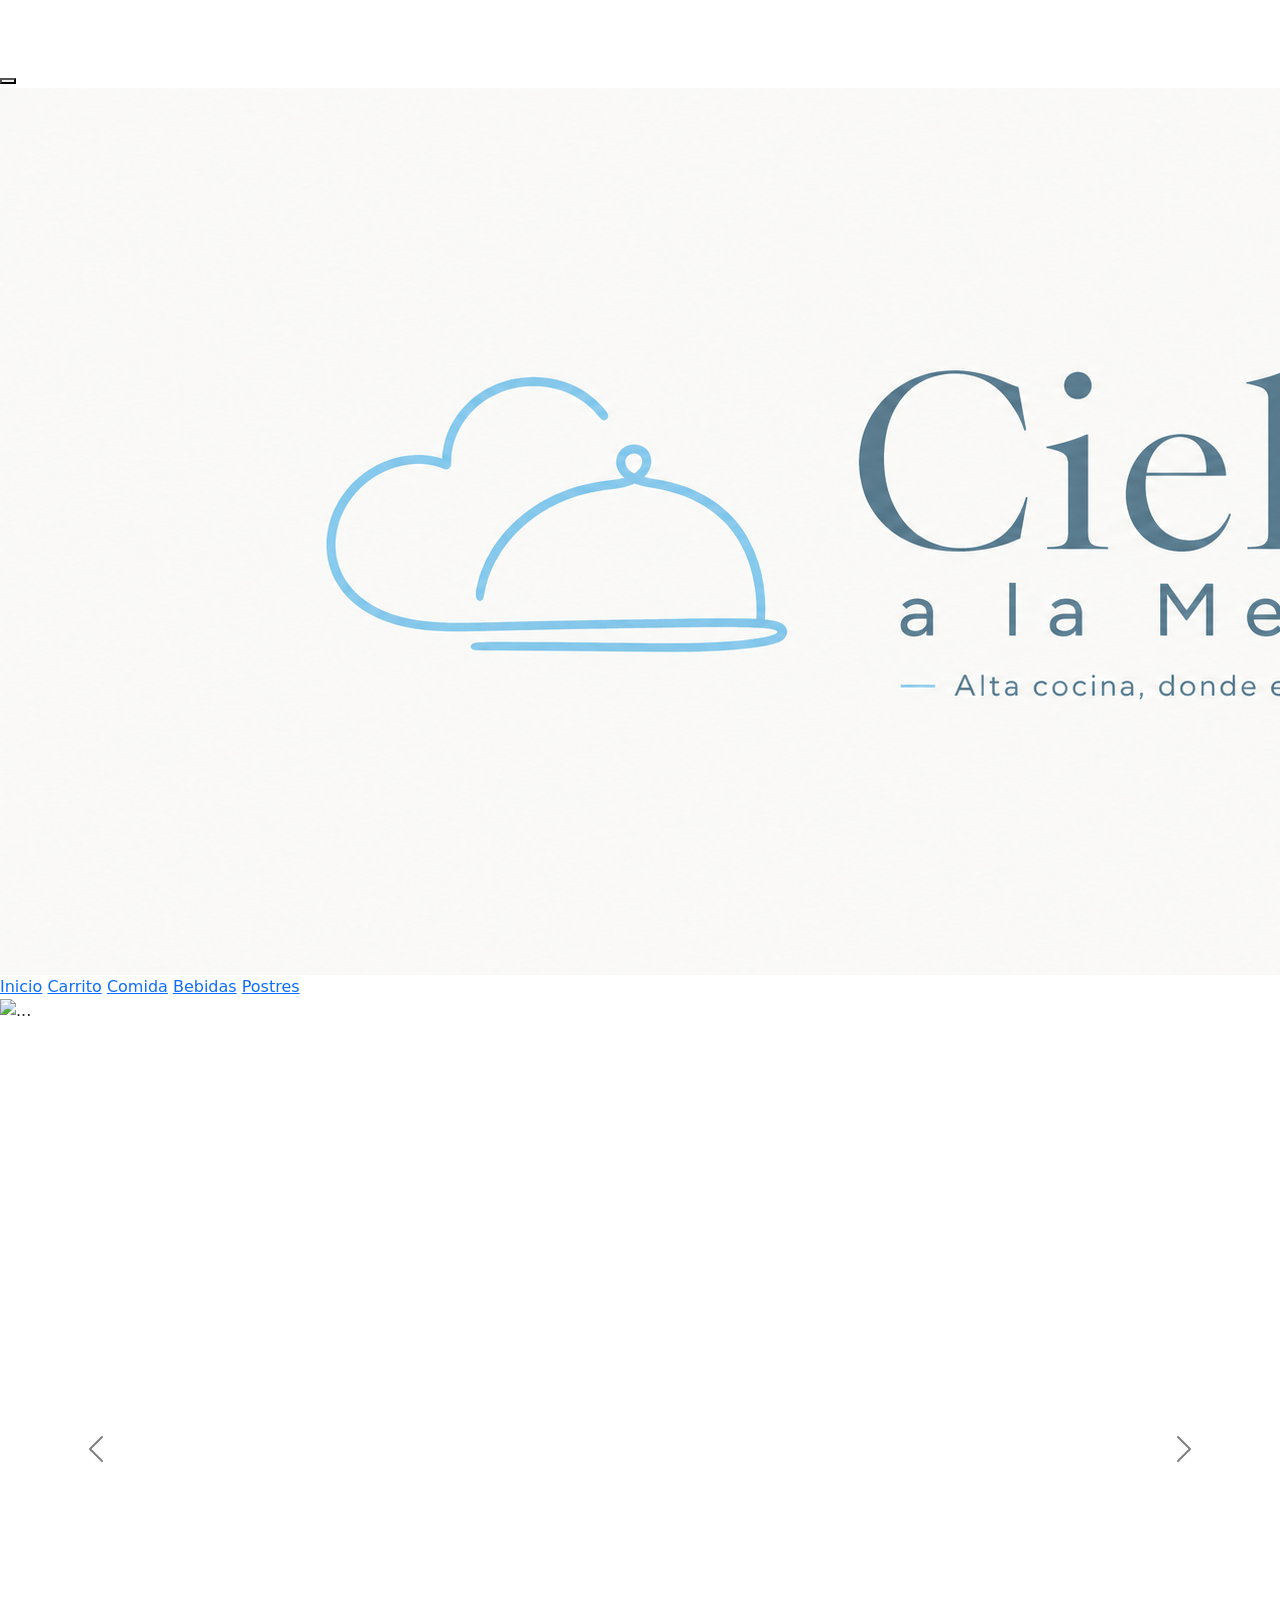
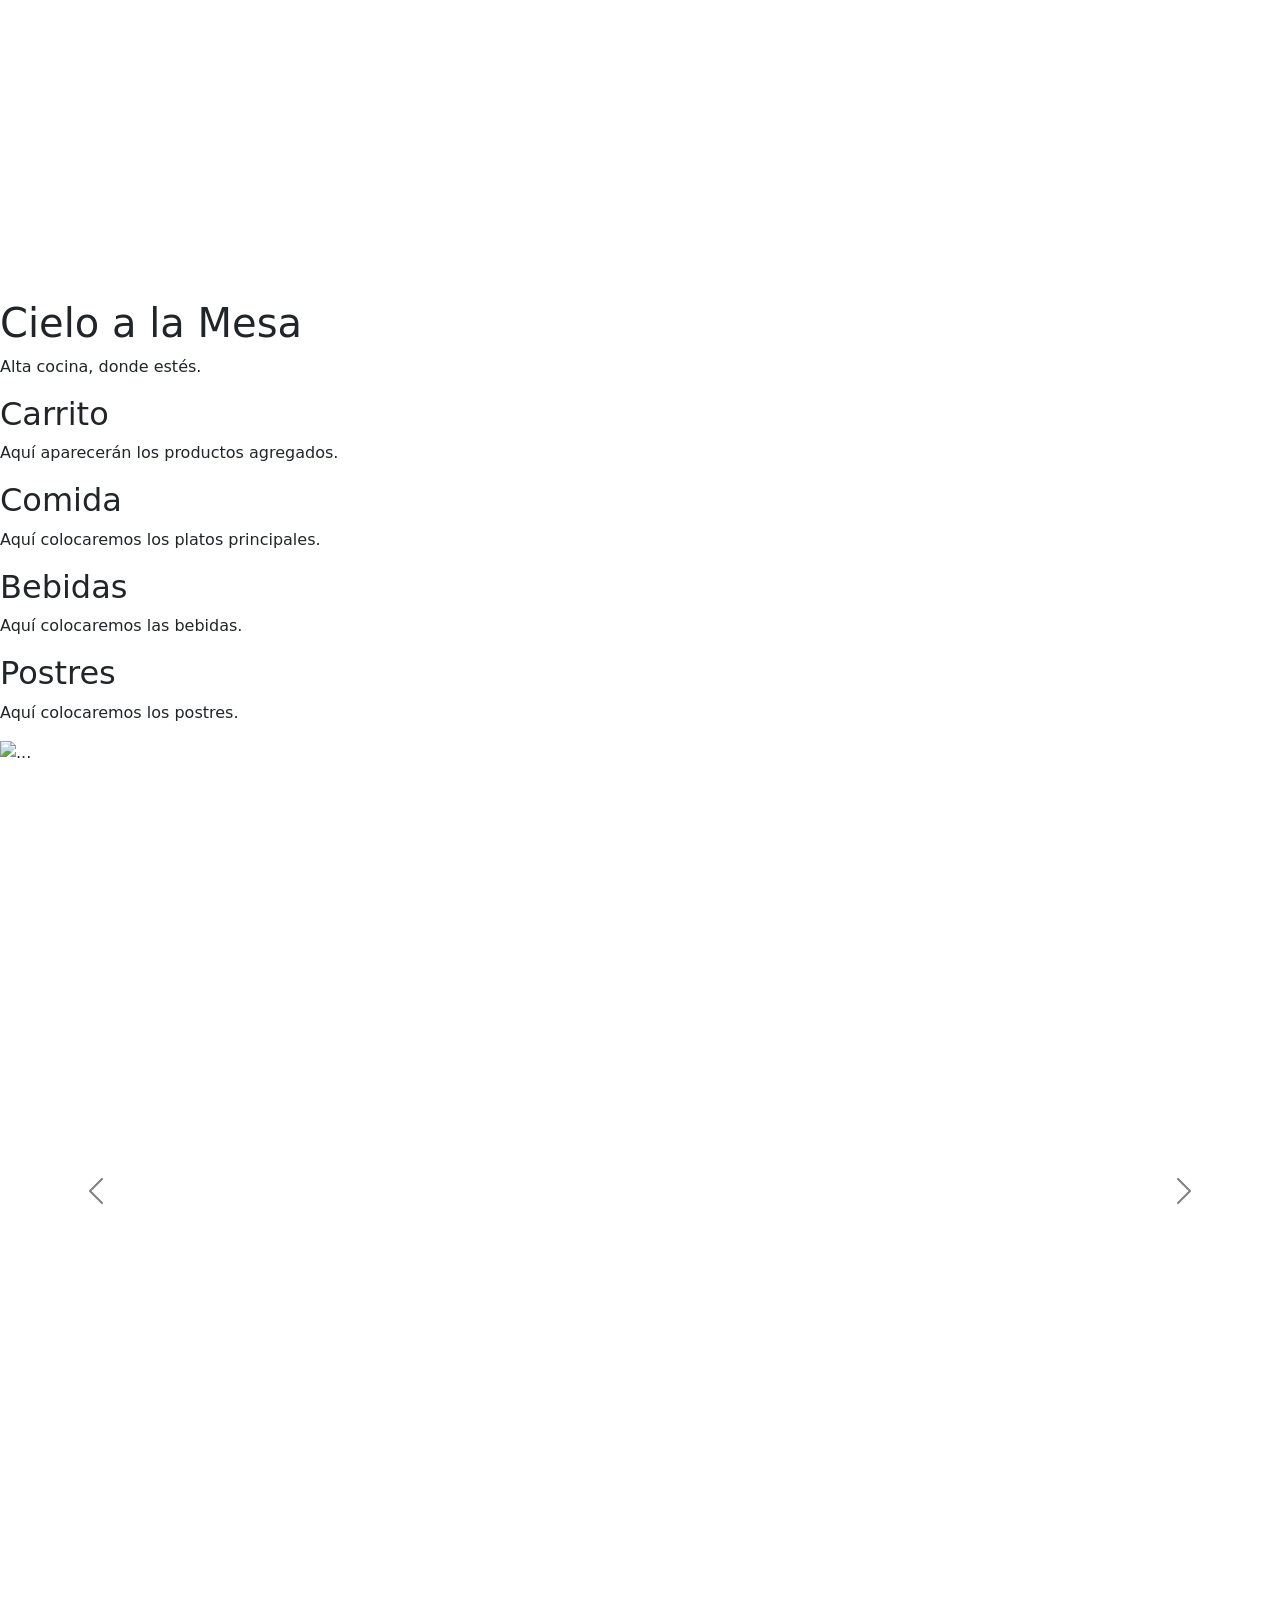
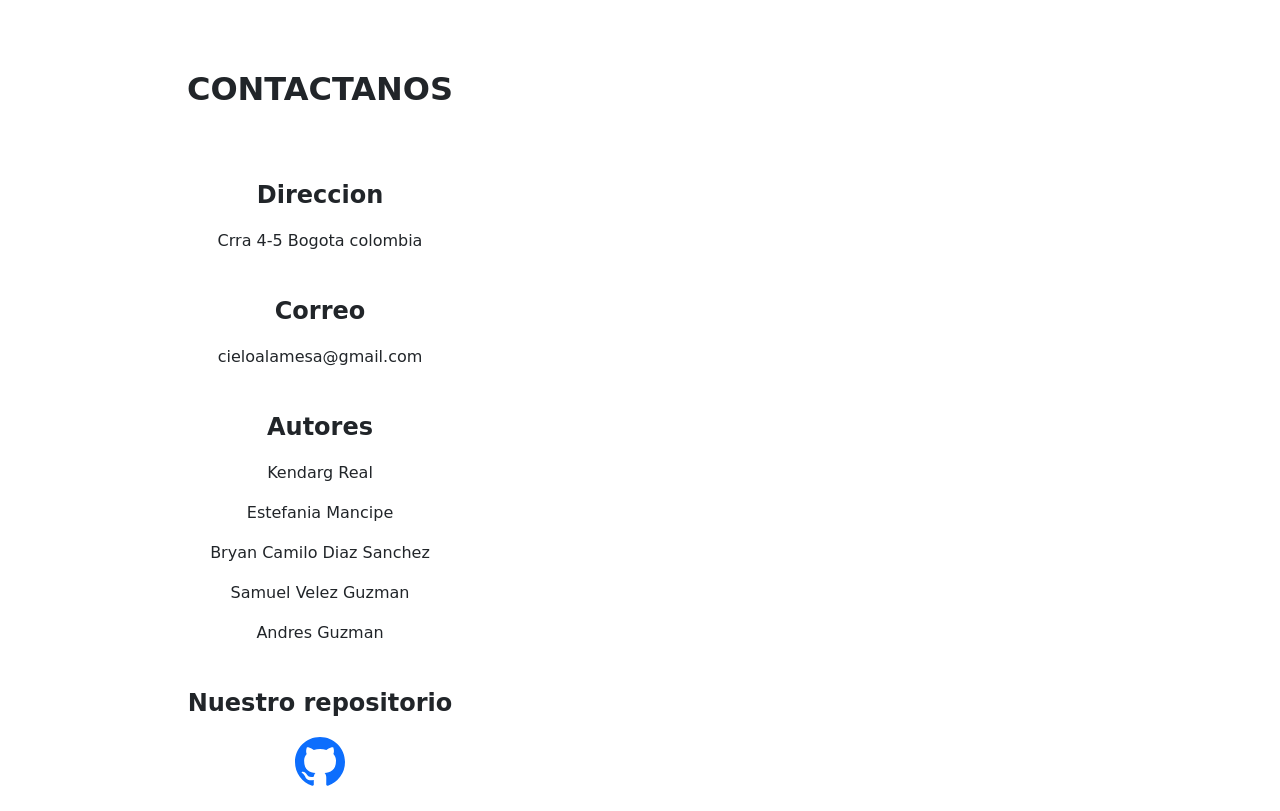
==== commit 2d16bc98: "crear contactanos" ====
--- a/index.html
+++ b/index.html
@@ -7,21 +7,14 @@
   <!-- Para que la pagina se adapte al celular -->
   <meta name="viewport" content="width=device-width, initial-scale=1.0">
 
-  <!-- bootstrap -->
-    <link rel="stylesheet" href="https://cdn.jsdelivr.net/npm/bootstrap-icons@1.11.3/font/bootstrap-icons.min.css">
-    <link href="https://cdn.jsdelivr.net/npm/bootstrap@5.3.3/dist/css/bootstrap.min.css" rel="stylesheet">
-    <link href="https://cdn.jsdelivr.net/npm/bootstrap@5.3.8/dist/css/bootstrap.min.css" rel="stylesheet"
-        integrity="sha384-sRIl4kxILFvY47J16cr9ZwB07vP4J8+LH7qKQnuqkuIAvNWLzeN8tE5YBujZqJLB" crossorigin="anonymous">
-
-        <link href="https://cdn.jsdelivr.net/npm/bootstrap@5.3.8/dist/css/bootstrap.min.css" rel="stylesheet" integrity="sha384-sRIl4kxILFvY47J16cr9ZwB07vP4J8+LH7qKQnuqkuIAvNWLzeN8tE5YBujZqJLB" crossorigin="anonymous">
-        
-        
-        <!-- Conectamos el CSS -->
-        <link rel="stylesheet" href="/css/carruceles.css">
-        <link rel="stylesheet" href="./css/styles.css">
-        <link rel="stylesheet" href="/css/Comentarios.css">
-        
   <title>Cielo a la Mesa</title>
+  <link href="https://cdn.jsdelivr.net/npm/bootstrap@5.3.8/dist/css/bootstrap.min.css" rel="stylesheet"
+    integrity="sha384-sRIl4kxILFvY47J16cr9ZwB07vP4J8+LH7qKQnuqkuIAvNWLzeN8tE5YBujZqJLB" crossorigin="anonymous">
+
+
+  <!-- Conectamos el CSS -->
+  <link rel="stylesheet" href="/css/carruceles.css">
+  <link rel="stylesheet" href="./css/styles.css">
 </head>
 
 <body>
@@ -30,11 +23,7 @@
   <header class="nav-flotante">
 
     <!-- Boton hamburguesa -->
-    <button
-      class="hamburguesa"
-      id="hamburguesa"
-      aria-label="Abrir menú"
-    >
+    <button class="hamburguesa" id="hamburguesa" aria-label="Abrir menú">
       <span></span>
       <span></span>
       <span></span>
@@ -42,14 +31,8 @@
 
     <!-- Logo centrado -->
     <a href="#inicio" class="logo">
-      <img
-        src="./imagenes/logo.png"
-        alt="Logo de Cielo a la Mesa"
-      >
+      <img src="./imagenes/logo.png" alt="Logo de Cielo a la Mesa">
     </a>
-
-
-    
 
     <!-- Este espacio ayuda a centrar el logo -->
     <div class="espacio"></div>
@@ -61,7 +44,7 @@
 
       <a href="#carrito">Carrito</a>
 
-      <a href="#platosFuertes">Platos Fuertes</a>
+      <a href="#comida">Comida</a>
 
       <a href="#bebidas">Bebidas</a>
 
@@ -76,6 +59,7 @@
 
   <section class="carrules">
     <section class="carrucel1">
+
       <div id="carouselExampleIndicators" class="carousel slide carousel-fade" data-bs-ride="carousel">
         <div class="carousel-indicators">
           <button type="button" data-bs-target="#carouselExampleIndicators" data-bs-slide-to="0" class="active"
@@ -87,265 +71,197 @@
         </div>
         <div class="carousel-inner">
           <div class="carousel-item active">
-            <img src="https://images.unsplash.com/photo-1508471349025-ca3e278cf5e2?q=80&w=1170&auto=format&fit=crop&ixlib=rb-4.1.0&ixid=M3wxMjA3fDB8MHxwaG90by1wYWdlfHx8fGVufDB8fHx8fA%3D%3D" class="d-block w-100" alt="...">
+            <img
+              src="https://images.unsplash.com/photo-1508471349025-ca3e278cf5e2?q=80&w=1170&auto=format&fit=crop&ixlib=rb-4.1.0&ixid=M3wxMjA3fDB8MHxwaG90by1wYWdlfHx8fGVufDB8fHx8fA%3D%3D"
+              class="d-block w-100" alt="...">
           </div>
           <div class="carousel-item">
-            <img src="https://images.unsplash.com/photo-1651980927610-434846437c28?q=80&w=1170&auto=format&fit=crop&ixlib=rb-4.1.0&ixid=M3wxMjA3fDB8MHxwaG90by1wYWdlfHx8fGVufDB8fHx8fA%3D%3D" class="d-block w-100" alt="...">
+            <img
+              src="https://images.unsplash.com/photo-1651980927610-434846437c28?q=80&w=1170&auto=format&fit=crop&ixlib=rb-4.1.0&ixid=M3wxMjA3fDB8MHxwaG90by1wYWdlfHx8fGVufDB8fHx8fA%3D%3D"
+              class="d-block w-100" alt="...">
           </div>
           <div class="carousel-item">
-            <img src="https://images.unsplash.com/photo-1667780905058-87fc5995ed6a?q=80&w=1331&auto=format&fit=crop&ixlib=rb-4.1.0&ixid=M3wxMjA3fDB8MHxwaG90by1wYWdlfHx8fGVufDB8fHx8fA%3D%3D" class="d-block w-100" alt="...">
+            <img
+              src="https://images.unsplash.com/photo-1667780905058-87fc5995ed6a?q=80&w=1331&auto=format&fit=crop&ixlib=rb-4.1.0&ixid=M3wxMjA3fDB8MHxwaG90by1wYWdlfHx8fGVufDB8fHx8fA%3D%3D"
+              class="d-block w-100" alt="...">
           </div>
         </div>
         <button class="carousel-control-prev" type="button" data-bs-target="#carouselExampleIndicators"
-        data-bs-slide="prev">
-        <span class="carousel-control-prev-icon" aria-hidden="true"></span>
-        <span class="visually-hidden">Previous</span>
-      </button>
-      <button class="carousel-control-next" type="button" data-bs-target="#carouselExampleIndicators"
-      data-bs-slide="next">
-      <span class="carousel-control-next-icon" aria-hidden="true"></span>
-      <span class="visually-hidden">Next</span>
-    </button>
-  </div>
-  
-</section>
-
-</section>
-    
-
-
-  <!--FIN CARRUCEL 1-->
-
-
-  <!-- CONTENIDO DE LA PAGINA -->
-  <main class="contenido-pagina">
-
-    <section class="seccion" id="inicio">
-      <h1>Cielo a la Mesa</h1>
-
-      <p>
-        Alta cocina, donde estés.
-      </p>
-    </section>
-
-
-    <section class="seccion fondo-azul" id="carrito">
-      <h2>Carrito</h2>
-
-      <p>
-        Aquí aparecerán los productos agregados.
-      </p>
-    </section>
-
-
-    <section class="seccion" id="comida">
-      <h2>Comida</h2>
-
-      <p>
-        Aquí colocaremos los platos principales.
-      </p>
-    </section>
-
-
-    <section class="seccion fondo-azul" id="bebidas">
-      <h2>Bebidas</h2>
-
-      <p>
-        Aquí colocaremos las bebidas.
-      </p>
-    </section>
-
-
-    <section class="seccion" id="postres">
-      <h2>Postres</h2>
-
-      <p>
-        Aquí colocaremos los postres.
-      </p>
-    </section>
-
-
-<!-- Comentarios  -->
-    <div id="myCarousel" class="carousel slide mb-1" data-bs-ride="carousel">
-        <div class="carousel-inner">
-            <div class="carousel-item active">
-                <div class="d-flex align-items-center justify-content-center p-3">
-                    <div class="text-center">
-                        <div id="Letra" class="bg-dark text-warning rounded-circle d-inline-flex align-items-center justify-content-center mb-2" >
-                            C
-                        </div>
-                        <h5 class="fw-bold mb-0" id="">El Cielo Restaurante</h5>
-                        <p class="text-muted small mb-1" id="ubicacion">Bogota</p>
-                        <p class="text-muted mb-1" id="ComentarioL">La Comida es muy</p>
-                        <div class="text-warning mb-1" id="estrellas">
-                        <a class="btn btn-sm  rounded-pill px-3" id="bGoogle" href="#">Ver en Google</a>
-                        </div>
-                        <p class="text-muted small px-4" id="info">Lorem ipsum dolor sit amet consectetur, adipisicing elit. Tempore voluptates culpa obcaecati voluptate perspiciatis pariatur sint, magnam in suscipit quasi autem similique cum voluptatum! Quam in cumque rerum eveniet facilis!</p>
-                    </div>
-
-                </div>
-            </div>
-            <div class="carousel-item">
-                <div class="d-flex align-items-center justify-content-center p-3">
-                    <div class="text-center">
-                        <div id="Letra" class="bg-dark text-warning rounded-circle d-inline-flex align-items-center justify-content-center mb-2" >
-                            K
-                        </div>
-                        <h5 class="fw-bold mb-0" id="nombreRestaurante">Kendarg Real</h5>
-                        <p class="text-muted small mb-1" id="ubicacion">Bogota</p>
-                        <p class="text-muted mb-1" id="ComentarioL">La Comida es muy</p>
-                        <div class="text-warning mb-1" id="estrellas">
-                            <span class="fw-bold text-dark me-1" id="estrellasN">4</span>
-                            ★★★★
-                        </div>
-                        <p class="text-muted small px-4" id="info">Lorem ipsum dolor sit amet consectetur, adipisicing elit. Tempore voluptates culpa obcaecati voluptate perspiciatis pariatur sint, magnam in suscipit quasi autem similique cum voluptatum! Quam in cumque rerum eveniet facilis!</p>
-                    </div>
-
-                </div>
-            </div>
-            <div class="carousel-item ">
-                <div class="d-flex align-items-center justify-content-center p-3">
-                    <div class="text-center">
-                        <div id="Letra" class="bg-dark text-warning rounded-circle d-inline-flex align-items-center justify-content-center mb-2" >
-                            E
-                        </div>
-                        <h5 class="fw-bold mb-0" id="nombreRestaurante">Estefania Mancipe</h5>
-                        <p class="text-muted small mb-1" id="ubicacion">Bogota</p>
-                        <p class="text-muted mb-1" id="ComentarioL">Muy buen Vino</p>
-                        <div class="text-warning mb-1" id="estrellas">
-                            <span class="fw-bold text-dark me-1" id="estrellasN">4</span>
-                            ★★★★
-                        </div>
-                        <p class="text-muted small px-4" id="info">Lorem ipsum dolor sit amet consectetur, adipisicing elit. Tempore voluptates culpa obcaecati voluptate perspiciatis pariatur sint, magnam in suscipit quasi autem similique cum voluptatum! Quam in cumque rerum eveniet facilis!</p>
-                    </div>
-
-                </div>
-            </div>
-            <div class="carousel-item ">
-                <div class="d-flex align-items-center justify-content-center p-3">
-                    <div class="text-center">
-                        <div id="Letra" class="bg-dark text-warning rounded-circle d-inline-flex align-items-center justify-content-center mb-2" >
-                            B
-                        </div>
-                        <h5 class="fw-bold mb-0" id="nombreRestaurante">Brayan Diaz</h5>
-                        <p class="text-muted small mb-1" id="ubicacion">Bogota</p>
-                        <p class="text-muted mb-1" id="ComentarioL">Megusto el lugar de Noche</p>
-                        <div class="text-warning mb-1" id="estrellas">
-                            <span class="fw-bold text-dark me-1" id="estrellasN">4</span>
-                            ★★★★
-                        </div>
-                        <p class="text-muted small px-4" id="info">Lorem ipsum dolor sit amet consectetur, adipisicing elit. Tempore voluptates culpa obcaecati voluptate perspiciatis pariatur sint, magnam in suscipit quasi autem similique cum voluptatum! Quam in cumque rerum eveniet facilis!</p>
-                    </div>
-
-                </div>
-            </div>
-            <div class="carousel-item ">
-                <div class="d-flex align-items-center justify-content-center p-3">
-                    <div class="text-center">
-                        <div id="Letra" class="bg-dark text-warning rounded-circle d-inline-flex align-items-center justify-content-center mb-2" >
-                            S
-                        </div>
-                        <h5 class="fw-bold mb-0" id="nombreRestaurante">Samuel Velez</h5>
-                        <p class="text-muted small mb-1" id="ubicacion">Bogota</p>
-                        <p class="text-muted mb-1" id="ComentarioL">Buen abiente con las velas</p>
-                        <div class="text-warning mb-1" id="estrellas">
-                            <span class="fw-bold text-dark me-1" id="estrellasN">4</span>
-                            ★★★★
-                        </div>
-                        <p class="text-muted small px-4" id="info">Lorem ipsum dolor sit amet consectetur, adipisicing elit. Tempore voluptates culpa obcaecati voluptate perspiciatis pariatur sint, magnam in suscipit quasi autem similique cum voluptatum! Quam in cumque rerum eveniet facilis!</p>
-                    </div>
-
-                </div>
-            </div>
-            <div class="carousel-item">
-                <div class="d-flex align-items-center justify-content-center p-3">
-                    <div class="text-center">
-                        <div id="Letra" class="bg-dark text-warning rounded-circle d-inline-flex align-items-center justify-content-center mb-2" >
-                            A
-                        </div>
-                        <h5 class="fw-bold mb-0" id="nombreRestaurante">Andres Guzman</h5>
-                        <p class="text-muted small mb-1" id="ubicacion">Bogota</p>
-                        <p class="text-muted mb-1" id="ComentarioL">Me gusto para volver cada mes</p>
-                        <div class="text-warning mb-1" id="estrellas">
-                            <span class="fw-bold text-dark me-1" id="estrellasN">4</span>
-                            ★★★★
-                        </div>
-                        <p class="text-muted small px-4" id="info">Lorem ipsum dolor sit amet consectetur, adipisicing elit. Tempore voluptates culpa obcaecati voluptate perspiciatis pariatur sint, magnam in suscipit quasi autem similique cum voluptatum! Quam in cumque rerum eveniet facilis!</p>
-                    </div>
-                </div>
-            </div>
-        </div>
-        <button class="carousel-control-prev" type="button" data-bs-target="#myCarousel" data-bs-slide="prev">
-            <span class="carousel-control-prev-icon" aria-hidden="true"></span> <span
-                class="visually-hidden">Previous</span></button>
-        <button class="carousel-control-next" type="button" data-bs-target="#myCarousel" data-bs-slide="next">
-            <span class="carousel-control-next-icon" aria-hidden="true"></span> <span class="visually-hidden">Next</span> </button>
-    </div>
-
-    <!--CARRUCEL2-->
-
-    <section class="carrucel2">
-
-      <div id="divcarousel2" class="carousel slide carousel-fade" data-bs-ride="carousel">
-        <div class="carousel-indicators">
-          <button type="button" data-bs-target="#divcarousel2" data-bs-slide-to="0" class="active"
-            aria-current="true" aria-label="Slide 1"></button>
-          <button type="button" data-bs-target="#divcarousel2" data-bs-slide-to="1"
-            aria-label="Slide 2"></button>
-          <button type="button" data-bs-target="#divcarousel2" data-bs-slide-to="2"
-            aria-label="Slide 3"></button>
-        </div>
-        <div class="carousel-inner">
-          <div class="carousel-item active">
-            <img src="https://images.unsplash.com/photo-1669722115140-d314341ab05d?q=80&w=1141&auto=format&fit=crop&ixlib=rb-4.1.0&ixid=M3wxMjA3fDB8MHxwaG90by1wYWdlfHx8fGVufDB8fHx8fA%3D%3D" class="d-block w-100" alt="...">
-          </div>
-          <div class="carousel-item">
-            <img src="https://plus.unsplash.com/premium_photo-1714247709018-3df125620516?q=80&w=1170&auto=format&fit=crop&ixlib=rb-4.1.0&ixid=M3wxMjA3fDB8MHxwaG90by1wYWdlfHx8fGVufDB8fHx8fA%3D%3D" class="d-block w-100" alt="...">
-          </div>
-          <div class="carousel-item">
-            <img src="https://images.unsplash.com/photo-1677758779483-aba6b34e5dfd?q=80&w=1170&auto=format&fit=crop&ixlib=rb-4.1.0&ixid=M3wxMjA3fDB8MHxwaG90by1wYWdlfHx8fGVufDB8fHx8fA%3D%3D" class="d-block w-100" alt="...">
-          </div>
-        </div>
-        <button class="carousel-control-prev" type="button" data-bs-target="#divcarousel2"
           data-bs-slide="prev">
           <span class="carousel-control-prev-icon" aria-hidden="true"></span>
           <span class="visually-hidden">Previous</span>
         </button>
-        <button class="carousel-control-next" type="button" data-bs-target="#divcarousel2"
+        <button class="carousel-control-next" type="button" data-bs-target="#carouselExampleIndicators"
           data-bs-slide="next">
           <span class="carousel-control-next-icon" aria-hidden="true"></span>
           <span class="visually-hidden">Next</span>
         </button>
       </div>
 
-
-
-
     </section>
 
 
 
 
+    <!--FIN CARRUCEL 1-->
+
+
+    <!-- CONTENIDO DE LA PAGINA -->
+    <main class="contenido-pagina">
+
+      <section class="seccion" id="inicio">
+        <h1>Cielo a la Mesa</h1>
+
+        <p>
+          Alta cocina, donde estés.
+        </p>
+      </section>
+
+
+      <section class="seccion fondo-azul" id="carrito">
+        <h2>Carrito</h2>
+
+        <p>
+          Aquí aparecerán los productos agregados.
+        </p>
+      </section>
+
+
+      <section class="seccion" id="comida">
+        <h2>Comida</h2>
+
+        <p>
+          Aquí colocaremos los platos principales.
+        </p>
+      </section>
+
+
+      <section class="seccion fondo-azul" id="bebidas">
+        <h2>Bebidas</h2>
+
+        <p>
+          Aquí colocaremos las bebidas.
+        </p>
+      </section>
+
+
+      <section class="seccion" id="postres">
+        <h2>Postres</h2>
+
+        <p>
+          Aquí colocaremos los postres.
+        </p>
+      </section>
+
+      <!--CARRUCEL2-->
+
+      <section class="carrucel2">
+
+        <div id="divcarousel2" class="carousel slide carousel-fade" data-bs-ride="carousel">
+          <div class="carousel-indicators">
+            <button type="button" data-bs-target="#divcarousel2" data-bs-slide-to="0" class="active" aria-current="true"
+              aria-label="Slide 1"></button>
+            <button type="button" data-bs-target="#divcarousel2" data-bs-slide-to="1" aria-label="Slide 2"></button>
+            <button type="button" data-bs-target="#divcarousel2" data-bs-slide-to="2" aria-label="Slide 3"></button>
+          </div>
+          <div class="carousel-inner">
+            <div class="carousel-item active">
+              <img
+                src="https://images.unsplash.com/photo-1669722115140-d314341ab05d?q=80&w=1141&auto=format&fit=crop&ixlib=rb-4.1.0&ixid=M3wxMjA3fDB8MHxwaG90by1wYWdlfHx8fGVufDB8fHx8fA%3D%3D"
+                class="d-block w-100" alt="...">
+            </div>
+            <div class="carousel-item">
+              <img
+                src="https://plus.unsplash.com/premium_photo-1714247709018-3df125620516?q=80&w=1170&auto=format&fit=crop&ixlib=rb-4.1.0&ixid=M3wxMjA3fDB8MHxwaG90by1wYWdlfHx8fGVufDB8fHx8fA%3D%3D"
+                class="d-block w-100" alt="...">
+            </div>
+            <div class="carousel-item">
+              <img
+                src="https://images.unsplash.com/photo-1677758779483-aba6b34e5dfd?q=80&w=1170&auto=format&fit=crop&ixlib=rb-4.1.0&ixid=M3wxMjA3fDB8MHxwaG90by1wYWdlfHx8fGVufDB8fHx8fA%3D%3D"
+                class="d-block w-100" alt="...">
+            </div>
+          </div>
+          <button class="carousel-control-prev" type="button" data-bs-target="#divcarousel2" data-bs-slide="prev">
+            <span class="carousel-control-prev-icon" aria-hidden="true"></span>
+            <span class="visually-hidden">Previous</span>
+          </button>
+          <button class="carousel-control-next" type="button" data-bs-target="#divcarousel2" data-bs-slide="next">
+            <span class="carousel-control-next-icon" aria-hidden="true"></span>
+            <span class="visually-hidden">Next</span>
+          </button>
+        </div>
+
+
+
+
+      </section>
+
+
+
+  </section>
+
   <!--FIN CARRUCEL 2-->
 
 
 
-
-    
-
-
-
-
-
-
-
-
-
-  
+<!--INICIO CONTACTANOS-->
+  <section>
+    <div class="div-contacto row m-0"> 
+      
+      <!-- Columna 1: Textos -->
+      <div class="div-formulario col-12 col-md-6 text-center d-flex flex-column justify-content-center py-4">
+        <p class="fs-2"><strong>CONTACTANOS</strong></p>
+        <br>
+        <br>
+        <p class="fs-4"><strong>Direccion</strong></p>
+        <p>Crra 4-5 Bogota colombia</p>
+        <br>
+        <p class="fs-4"><strong>Correo</strong></p>
+        <p>cieloalamesa@gmail.com</p>
+        <br>
+        <p class="fs-4"><strong>Autores</strong></p>
+        <p>Kendarg Real</p>
+        <p>Estefania Mancipe</p>
+        <p>Bryan Camilo Diaz Sanchez</p>
+        <p>Samuel Velez Guzman</p>
+        <p>Andres Guzman</p>
+        <br>
+        <p class="fs-4"><strong>Nuestro repositorio</strong></p>
+        <a href="https://github.com/AndresGuzmanM21/Cielo-a-la-Mesa" target="_blank" rel="noopener noreferrer">
+          <svg xmlns="http://www.w3.org/2000/svg" width="50" height="50" fill="currentColor" class="bi bi-github" viewBox="0 0 16 16">
+            <path d="M8 0C3.58 0 0 3.58 0 8c0 3.54 2.29 6.53 5.47 7.59.4.07.55-.17.55-.38 0-.19-.01-.82-.01-1.49-2.01.37-2.53-.49-2.69-.94-.09-.23-.48-.94-.82-1.13-.28-.15-.68-.52-.01-.53.63-.01 1.08.58 1.23.82.72 1.21 1.87.87 2.33.66.07-.52.28-.87.51-1.07-1.78-.2-3.64-.89-3.64-3.95 0-.87.31-1.59.82-2.15-.08-.2-.36-1.02.08-2.12 0 0 .67-.21 2.2.82.64-.18 1.32-.27 2-.27s1.36.09 2 .27c1.53-1.04 2.2-.82 2.2-.82.44 1.1.16 1.92.08 2.12.51.56.82 1.27.82 2.15 0 3.07-1.87 3.75-3.65 3.95.29.25.54.73.54 1.48 0 1.07-.01 1.93-.01 2.2 0 .21.15.46.55.38A8.01 8.01 0 0 0 16 8c0-4.42-3.58-8-8-8" />
+          </svg>
+        </a>
+      </div>
+
+      <!-- Columna 2: Imagen -->
+      <div class="col-12 col-md-6 d-flex p-0">
+        <img
+          src="https://images.unsplash.com/photo-1776993040927-501ec9962cba?q=80&w=687&auto=format&fit=crop&ixlib=rb-4.1.0&ixid=M3wxMjA3fDB8MHxwaG90by1wYWdlfHx8fGVufDB8fHx8fA%3D%3D"
+          alt="" class="w-100" style="object-fit: cover;">
+      </div>
+
+    </div>
+  </section>
+
+
+
+
+
+
+
+
+
+
+
+
+
 
   </main>
 
-<script src="https://cdn.jsdelivr.net/npm/bootstrap@5.3.8/dist/js/bootstrap.bundle.min.js" integrity="sha384-FKyoEForCGlyvwx9Hj09JcYn3nv7wiPVlz7YYwJrWVcXK/BmnVDxM+D2scQbITxI" crossorigin="anonymous"></script>
+  <script src="https://cdn.jsdelivr.net/npm/bootstrap@5.3.8/dist/js/bootstrap.bundle.min.js"
+    integrity="sha384-FKyoEForCGlyvwx9Hj09JcYn3nv7wiPVlz7YYwJrWVcXK/BmnVDxM+D2scQbITxI"
+    crossorigin="anonymous"></script>
   <!-- Conectamos JavaScript -->
   <script src="./js/script.js"></script>
 
--- a/css/carruceles.css
+++ b/css/carruceles.css
@@ -27,5 +27,15 @@
   filter: invert(100%);}
 
   .carousel-indicators button {
-  background-color: #C9A24B !important; /* Cambia "#ff0000" por el color que quieras (Rojo en este caso) */
-}+  background-color: #C9A24B ;
+}
+
+
+
+
+/*CONTACTANOS*/
+
+
+
+
+
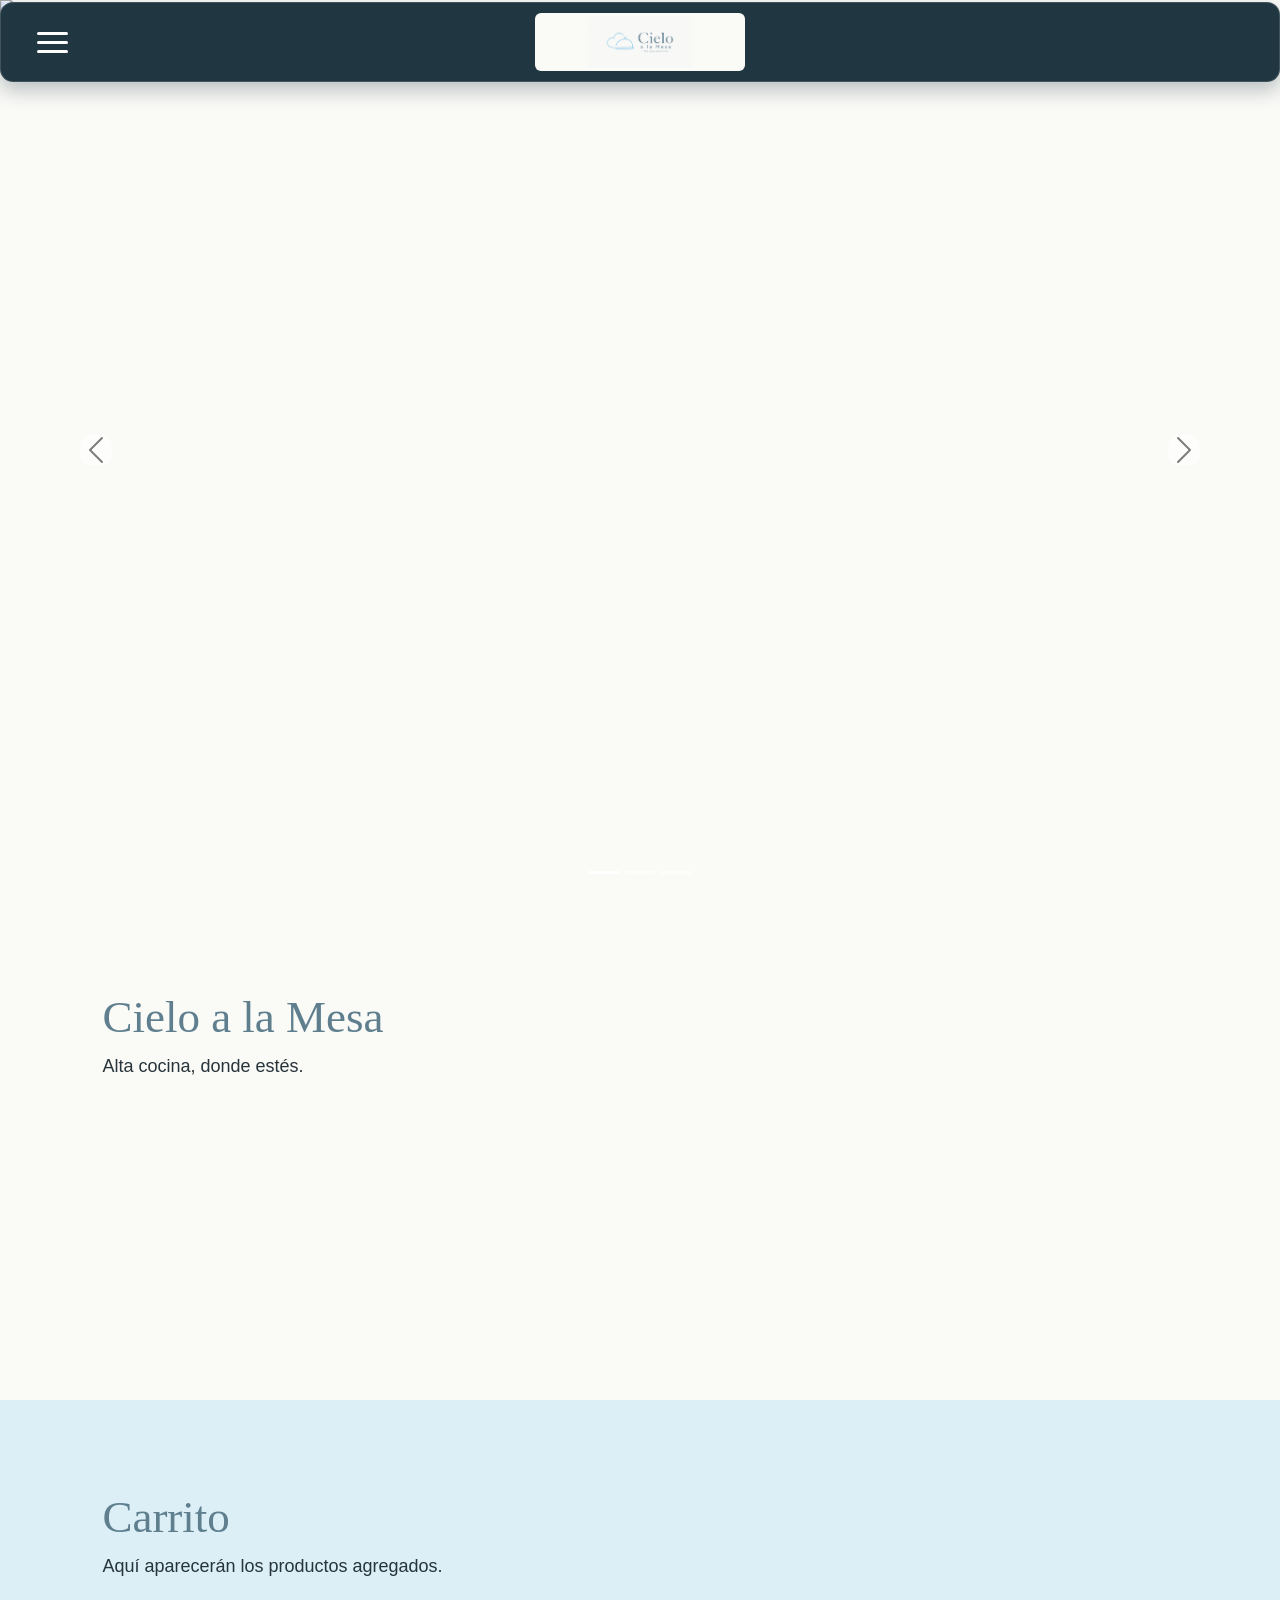
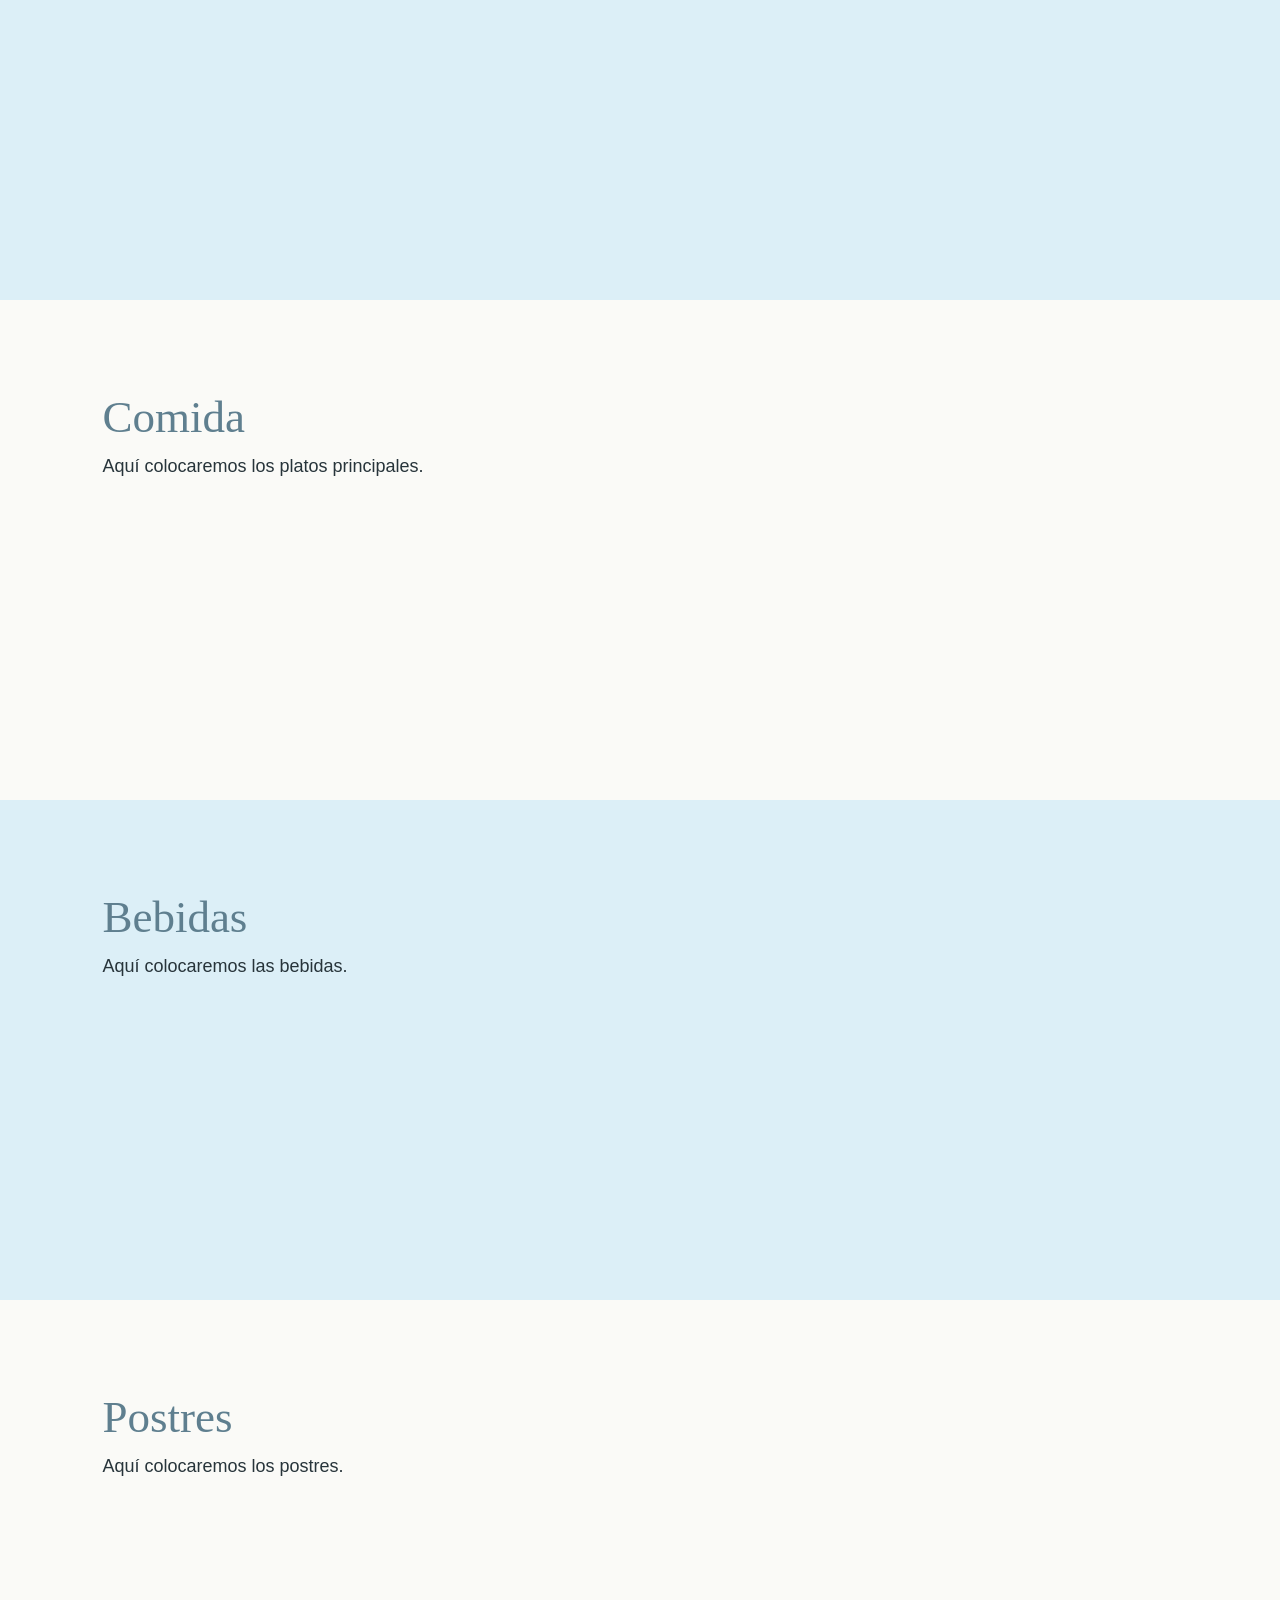
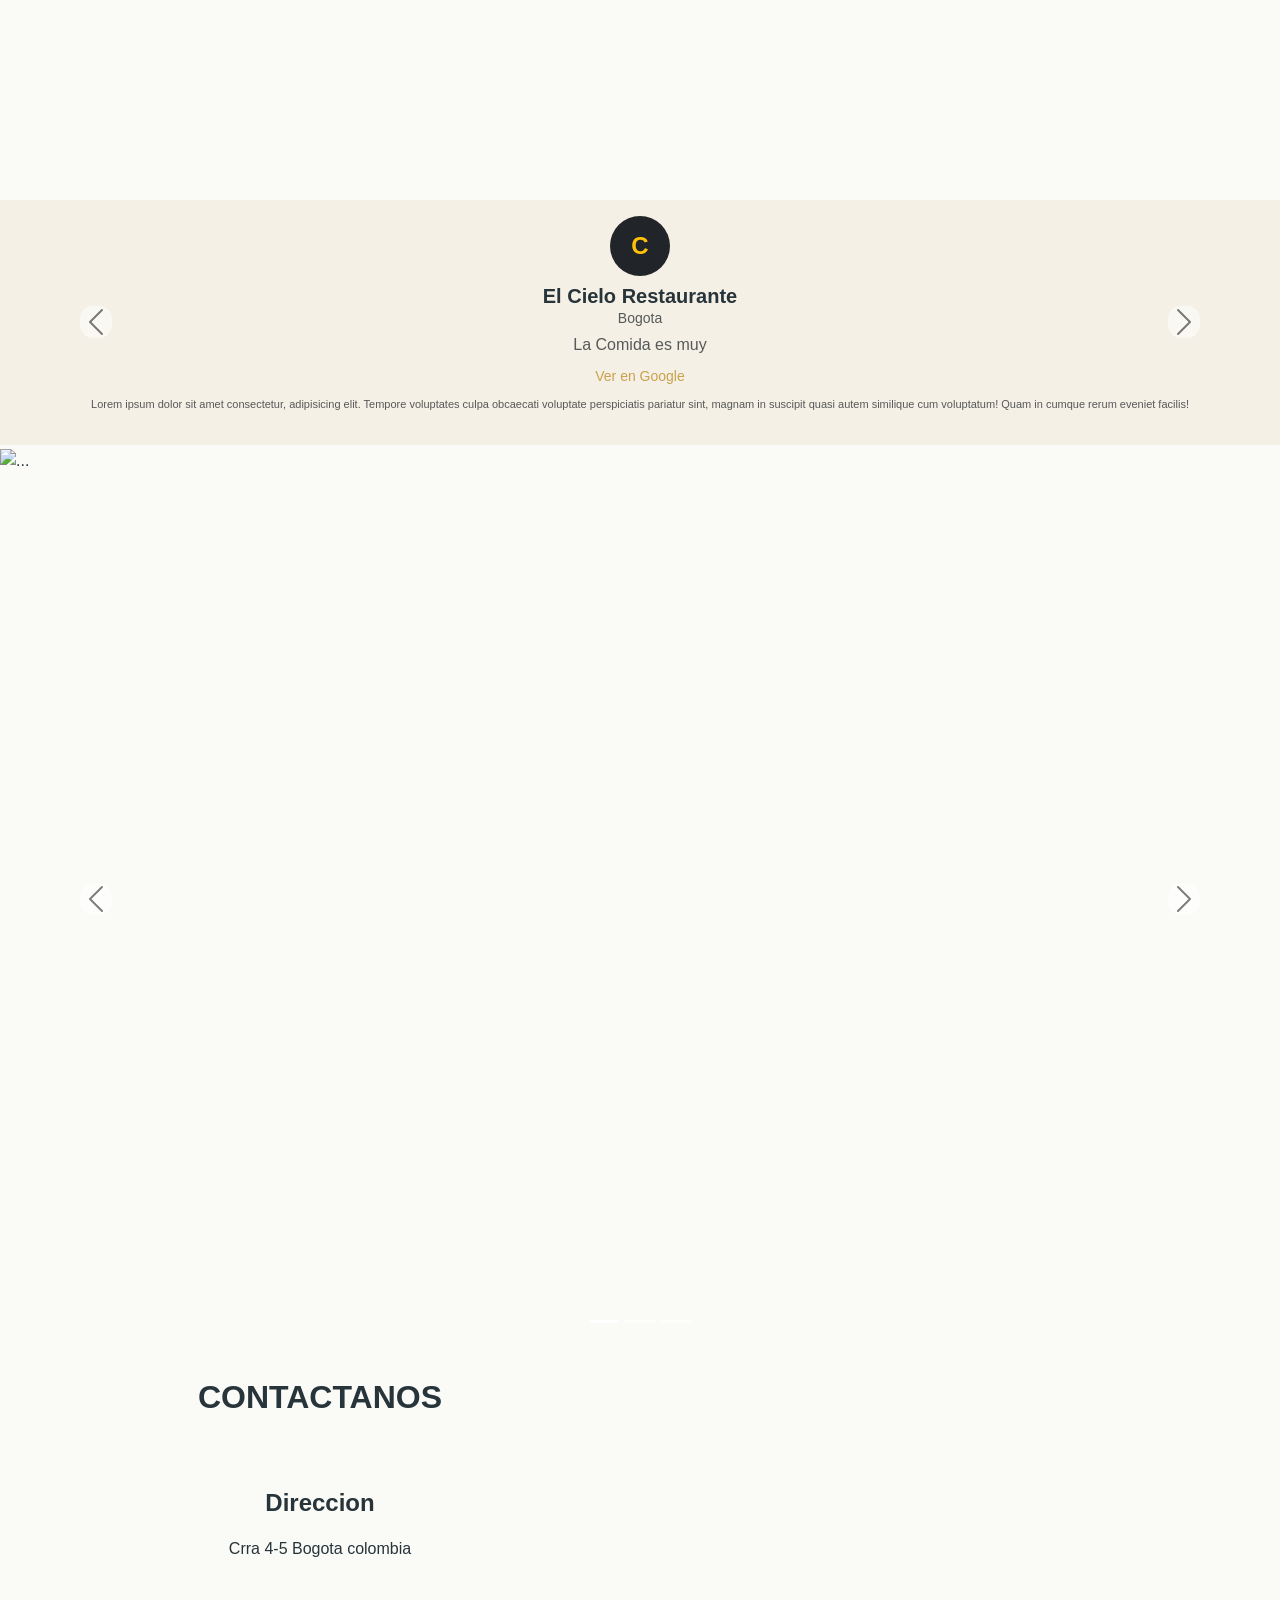
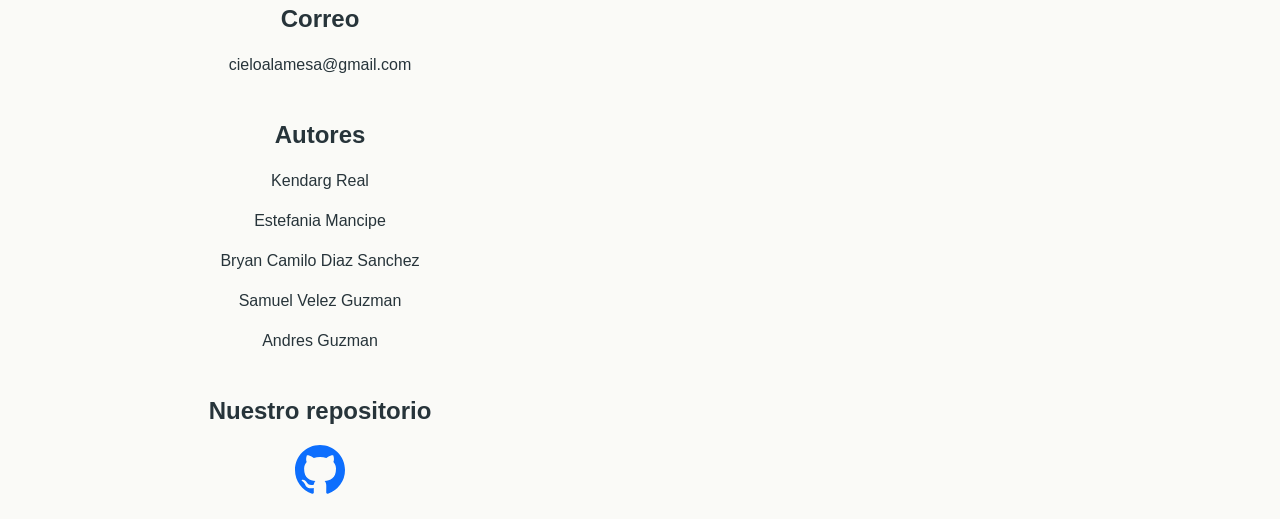
==== commit 78f670b3: "agregar comentarios" ====
--- a/index.html
+++ b/index.html
@@ -7,14 +7,22 @@
   <!-- Para que la pagina se adapte al celular -->
   <meta name="viewport" content="width=device-width, initial-scale=1.0">
 
+  <!-- bootstrap -->
+    <link rel="stylesheet" href="https://cdn.jsdelivr.net/npm/bootstrap-icons@1.11.3/font/bootstrap-icons.min.css">
+    <link href="https://cdn.jsdelivr.net/npm/bootstrap@5.3.3/dist/css/bootstrap.min.css" rel="stylesheet">
+    <link href="https://cdn.jsdelivr.net/npm/bootstrap@5.3.8/dist/css/bootstrap.min.css" rel="stylesheet"
+        integrity="sha384-sRIl4kxILFvY47J16cr9ZwB07vP4J8+LH7qKQnuqkuIAvNWLzeN8tE5YBujZqJLB" crossorigin="anonymous">
+
+        <link href="https://cdn.jsdelivr.net/npm/bootstrap@5.3.8/dist/css/bootstrap.min.css" rel="stylesheet"
+    integrity="sha384-sRIl4kxILFvY47J16cr9ZwB07vP4J8+LH7qKQnuqkuIAvNWLzeN8tE5YBujZqJLB" crossorigin="anonymous">
+      
+        
+        <!-- Conectamos el CSS -->
+        <link rel="stylesheet" href="/css/carruceles.css">
+        <link rel="stylesheet" href="./css/styles.css">
+        <link rel="stylesheet" href="/css/Comentarios.css">
+        
   <title>Cielo a la Mesa</title>
-  <link href="https://cdn.jsdelivr.net/npm/bootstrap@5.3.8/dist/css/bootstrap.min.css" rel="stylesheet"
-    integrity="sha384-sRIl4kxILFvY47J16cr9ZwB07vP4J8+LH7qKQnuqkuIAvNWLzeN8tE5YBujZqJLB" crossorigin="anonymous">
-
-
-  <!-- Conectamos el CSS -->
-  <link rel="stylesheet" href="/css/carruceles.css">
-  <link rel="stylesheet" href="./css/styles.css">
 </head>
 
 <body>
@@ -34,6 +42,9 @@
       <img src="./imagenes/logo.png" alt="Logo de Cielo a la Mesa">
     </a>
 
+
+    
+
     <!-- Este espacio ayuda a centrar el logo -->
     <div class="espacio"></div>
 
@@ -44,7 +55,7 @@
 
       <a href="#carrito">Carrito</a>
 
-      <a href="#comida">Comida</a>
+      <a href="#platosFuertes">Platos Fuertes</a>
 
       <a href="#bebidas">Bebidas</a>
 
@@ -59,7 +70,6 @@
 
   <section class="carrules">
     <section class="carrucel1">
-
       <div id="carouselExampleIndicators" class="carousel slide carousel-fade" data-bs-ride="carousel">
         <div class="carousel-indicators">
           <button type="button" data-bs-target="#carouselExampleIndicators" data-bs-slide-to="0" class="active"
@@ -87,20 +97,23 @@
           </div>
         </div>
         <button class="carousel-control-prev" type="button" data-bs-target="#carouselExampleIndicators"
-          data-bs-slide="prev">
-          <span class="carousel-control-prev-icon" aria-hidden="true"></span>
-          <span class="visually-hidden">Previous</span>
-        </button>
-        <button class="carousel-control-next" type="button" data-bs-target="#carouselExampleIndicators"
-          data-bs-slide="next">
-          <span class="carousel-control-next-icon" aria-hidden="true"></span>
-          <span class="visually-hidden">Next</span>
-        </button>
-      </div>
+        data-bs-slide="prev">
+        <span class="carousel-control-prev-icon" aria-hidden="true"></span>
+        <span class="visually-hidden">Previous</span>
+      </button>
+      <button class="carousel-control-next" type="button" data-bs-target="#carouselExampleIndicators"
+      data-bs-slide="next">
+      <span class="carousel-control-next-icon" aria-hidden="true"></span>
+      <span class="visually-hidden">Next</span>
+    </button>
+  </div>
+  
+</section>
 
     </section>
 
-
+</section>
+    
 
 
     <!--FIN CARRUCEL 1-->
@@ -153,6 +166,125 @@
         </p>
       </section>
 
+
+<!-- Comentarios  -->
+    <div id="myCarousel" class="carousel slide mb-1" data-bs-ride="carousel">
+        <div class="carousel-inner">
+            <div class="carousel-item active">
+                <div class="d-flex align-items-center justify-content-center p-3">
+                    <div class="text-center">
+                        <div id="Letra" class="bg-dark text-warning rounded-circle d-inline-flex align-items-center justify-content-center mb-2" >
+                            C
+                        </div>
+                        <h5 class="fw-bold mb-0" id="">El Cielo Restaurante</h5>
+                        <p class="text-muted small mb-1" id="ubicacion">Bogota</p>
+                        <p class="text-muted mb-1" id="ComentarioL">La Comida es muy</p>
+                        <div class="text-warning mb-1" id="estrellas">
+                        <a class="btn btn-sm  rounded-pill px-3" id="bGoogle" href="#">Ver en Google</a>
+                        </div>
+                        <p class="text-muted small px-4" id="info">Lorem ipsum dolor sit amet consectetur, adipisicing elit. Tempore voluptates culpa obcaecati voluptate perspiciatis pariatur sint, magnam in suscipit quasi autem similique cum voluptatum! Quam in cumque rerum eveniet facilis!</p>
+                    </div>
+
+                </div>
+            </div>
+            <div class="carousel-item">
+                <div class="d-flex align-items-center justify-content-center p-3">
+                    <div class="text-center">
+                        <div id="Letra" class="bg-dark text-warning rounded-circle d-inline-flex align-items-center justify-content-center mb-2" >
+                            K
+                        </div>
+                        <h5 class="fw-bold mb-0" id="nombreRestaurante">Kendarg Real</h5>
+                        <p class="text-muted small mb-1" id="ubicacion">Bogota</p>
+                        <p class="text-muted mb-1" id="ComentarioL">La Comida es muy</p>
+                        <div class="text-warning mb-1" id="estrellas">
+                            <span class="fw-bold text-dark me-1" id="estrellasN">4</span>
+                            ★★★★
+                        </div>
+                        <p class="text-muted small px-4" id="info">Lorem ipsum dolor sit amet consectetur, adipisicing elit. Tempore voluptates culpa obcaecati voluptate perspiciatis pariatur sint, magnam in suscipit quasi autem similique cum voluptatum! Quam in cumque rerum eveniet facilis!</p>
+                    </div>
+
+                </div>
+            </div>
+            <div class="carousel-item ">
+                <div class="d-flex align-items-center justify-content-center p-3">
+                    <div class="text-center">
+                        <div id="Letra" class="bg-dark text-warning rounded-circle d-inline-flex align-items-center justify-content-center mb-2" >
+                            E
+                        </div>
+                        <h5 class="fw-bold mb-0" id="nombreRestaurante">Estefania Mancipe</h5>
+                        <p class="text-muted small mb-1" id="ubicacion">Bogota</p>
+                        <p class="text-muted mb-1" id="ComentarioL">Muy buen Vino</p>
+                        <div class="text-warning mb-1" id="estrellas">
+                            <span class="fw-bold text-dark me-1" id="estrellasN">4</span>
+                            ★★★★
+                        </div>
+                        <p class="text-muted small px-4" id="info">Lorem ipsum dolor sit amet consectetur, adipisicing elit. Tempore voluptates culpa obcaecati voluptate perspiciatis pariatur sint, magnam in suscipit quasi autem similique cum voluptatum! Quam in cumque rerum eveniet facilis!</p>
+                    </div>
+
+                </div>
+            </div>
+            <div class="carousel-item ">
+                <div class="d-flex align-items-center justify-content-center p-3">
+                    <div class="text-center">
+                        <div id="Letra" class="bg-dark text-warning rounded-circle d-inline-flex align-items-center justify-content-center mb-2" >
+                            B
+                        </div>
+                        <h5 class="fw-bold mb-0" id="nombreRestaurante">Brayan Diaz</h5>
+                        <p class="text-muted small mb-1" id="ubicacion">Bogota</p>
+                        <p class="text-muted mb-1" id="ComentarioL">Megusto el lugar de Noche</p>
+                        <div class="text-warning mb-1" id="estrellas">
+                            <span class="fw-bold text-dark me-1" id="estrellasN">4</span>
+                            ★★★★
+                        </div>
+                        <p class="text-muted small px-4" id="info">Lorem ipsum dolor sit amet consectetur, adipisicing elit. Tempore voluptates culpa obcaecati voluptate perspiciatis pariatur sint, magnam in suscipit quasi autem similique cum voluptatum! Quam in cumque rerum eveniet facilis!</p>
+                    </div>
+
+                </div>
+            </div>
+            <div class="carousel-item ">
+                <div class="d-flex align-items-center justify-content-center p-3">
+                    <div class="text-center">
+                        <div id="Letra" class="bg-dark text-warning rounded-circle d-inline-flex align-items-center justify-content-center mb-2" >
+                            S
+                        </div>
+                        <h5 class="fw-bold mb-0" id="nombreRestaurante">Samuel Velez</h5>
+                        <p class="text-muted small mb-1" id="ubicacion">Bogota</p>
+                        <p class="text-muted mb-1" id="ComentarioL">Buen abiente con las velas</p>
+                        <div class="text-warning mb-1" id="estrellas">
+                            <span class="fw-bold text-dark me-1" id="estrellasN">4</span>
+                            ★★★★
+                        </div>
+                        <p class="text-muted small px-4" id="info">Lorem ipsum dolor sit amet consectetur, adipisicing elit. Tempore voluptates culpa obcaecati voluptate perspiciatis pariatur sint, magnam in suscipit quasi autem similique cum voluptatum! Quam in cumque rerum eveniet facilis!</p>
+                    </div>
+
+                </div>
+            </div>
+            <div class="carousel-item">
+                <div class="d-flex align-items-center justify-content-center p-3">
+                    <div class="text-center">
+                        <div id="Letra" class="bg-dark text-warning rounded-circle d-inline-flex align-items-center justify-content-center mb-2" >
+                            A
+                        </div>
+                        <h5 class="fw-bold mb-0" id="nombreRestaurante">Andres Guzman</h5>
+                        <p class="text-muted small mb-1" id="ubicacion">Bogota</p>
+                        <p class="text-muted mb-1" id="ComentarioL">Me gusto para volver cada mes</p>
+                        <div class="text-warning mb-1" id="estrellas">
+                            <span class="fw-bold text-dark me-1" id="estrellasN">4</span>
+                            ★★★★
+                        </div>
+                        <p class="text-muted small px-4" id="info">Lorem ipsum dolor sit amet consectetur, adipisicing elit. Tempore voluptates culpa obcaecati voluptate perspiciatis pariatur sint, magnam in suscipit quasi autem similique cum voluptatum! Quam in cumque rerum eveniet facilis!</p>
+                    </div>
+                </div>
+            </div>
+        </div>
+        <button class="carousel-control-prev" type="button" data-bs-target="#myCarousel" data-bs-slide="prev">
+            <span class="carousel-control-prev-icon" aria-hidden="true"></span> <span
+                class="visually-hidden">Previous</span></button>
+        <button class="carousel-control-next" type="button" data-bs-target="#myCarousel" data-bs-slide="next">
+            <span class="carousel-control-next-icon" aria-hidden="true"></span> <span class="visually-hidden">Next</span> </button>
+    </div>
+
+    <!--CARRUCEL2-->
       <!--CARRUCEL2-->
 
       <section class="carrucel2">
@@ -198,7 +330,6 @@
 
 
 
-  </section>
 
   <!--FIN CARRUCEL 2-->
 
--- a/css/styles.css
+++ b/css/styles.css
@@ -1,302 +1,273 @@
+/* COLORES */
+
 :root {
-  --color-carbon: #1C1B18;
-  --color-dorado: #C9A24B;
-  --color-marfil: #F5F1E8;
-  --color-burdeos: #6B1E2B;
-  --color-verde: #3B4A3A;
-}
-
-
-.navbar {
+  --azul-cielo: #87ceeb;
+  --azul-claro: #dceff7;
+  --azul-oscuro: #203640;
+  --azul-acero: #5f7f8f;
+  --blanco: #fafaf7;
+  --texto: #27343a;
+}
+
+
+/* CONFIGURACION GENERAL */
+
+* {
+  box-sizing: border-box;
+  scroll-behavior: smooth;
+}
+
+body {
+  margin: 0;
+  font-family: Arial, sans-serif;
+  background-color: var(--blanco);
+  color: var(--texto);
+}
+
+
+/* BARRA DE NAVEGACION FLOTANTE */
+
+.nav-flotante {
   position: fixed;
-  top: 0;
-  left: 0;
+
+  top: 2px;
+  left: 50%;
+  transform: translateX(-50%);
+
+  z-index: 100;
+
   width: 100%;
-  height: 64px;
-  z-index: 40;
-  background: var(--color-marfil);
-  padding: 0 24px;
+  max-width: 1400px;
+  height: 80px;
+
+  padding: 10px 28px;
+
+  display: grid;
+  grid-template-columns: 55px 1fr 55px;
+  align-items: center;
+
+  background-color: var(--azul-oscuro);
+
+  border: 1px solid rgba(255, 255, 255, 0.15);
+  border-radius: 13px;
+
+  box-shadow: 0 8px 20px rgba(32, 54, 64, 0.3);
+}
+
+
+/* LOGO CENTRADO */
+
+.logo {
+  justify-self: center;
+
   display: flex;
   align-items: center;
-  justify-content: flex-start;
-}
-
-body {
-  padding-top: 64px;
-}
-
-.btn-carrito {
-  position: relative;
-  background: none;
-  border: none;
-  font-size: 30px;
-  cursor: pointer;
-  display: flex;
-}
-
-.contador-carrito {
-  position: absolute;
-  top: -6px;
-  right: -8px;
-  background: var(--color-dorado);
-  color: var(--color-carbon);
-  font-size: 11px;
-  font-weight: 600;
-  width: 18px;
-  height: 18px;
-  border-radius: 50%;
-  display: none;
-  align-items: center;
   justify-content: center;
 }
 
-/* Animación corta al agregar un producto */
-@keyframes pulso {
-  0% { transform: scale(1); }
-  50% { transform: scale(1.25); }
-  100% { transform: scale(1); }
-}
-.carrito-pulso {
-  animation: pulso 0.3s ease;
-}
-
-
-.overlay-carrito {
-  position: fixed;
-  inset: 0;
-  background: rgba(0, 0, 0, 0.45);
-  opacity: 0;
-  pointer-events: none;
-  transition: opacity 0.3s ease;
-  z-index: 30;
-}
-
-.overlay-carrito.visible {
-  opacity: 100;
-  pointer-events: auto;
-}
-
-.drawer-carrito {
-  position: fixed;
-  top: 64px;
-  right: 0;
-  width: 350px;
-  max-width: 90vw;
-  height: calc(100vh - 64px);
-  background: var(--color-marfil);
-  box-shadow: -4px 0 16px rgba(0, 0, 0, 0.15);
-  transform: translateX(100%);
-  transition: transform 0.3s ease;
-  z-index: 31;
+.logo img {
+  width: 210px;
+  height: 58px;
+
+  padding: 3px 12px;
+
+  object-fit: contain;
+
+  background-color: var(--blanco);
+
+  border-radius: 6px;
+}
+
+
+/* ESPACIO DE LA DERECHA */
+
+.espacio {
+  width: 55px;
+}
+
+
+/* BOTON HAMBURGUESA */
+
+.hamburguesa {
+  width: 48px;
+  height: 48px;
+
+  padding: 8px;
+
   display: flex;
   flex-direction: column;
-}
-
-.drawer-carrito.abierto {
-  transform: translateX(0);
-}
-
-.drawer-carrito-header {
+  justify-content: center;
+  gap: 6px;
+
+  background-color: transparent;
+
+  border: none;
+
+  cursor: pointer;
+}
+
+
+/* LINEAS DE LA HAMBURGUESA */
+
+.hamburguesa span {
+  width: 31px;
+  height: 3px;
+
+  display: block;
+
+  background-color: white;
+
+  border-radius: 5px;
+}
+
+
+/* MENU DESPLEGABLE */
+
+.menu-desplegable {
+  position: absolute;
+
+  top: 92px;
+  left: 0;
+
+  width: 240px;
+  padding: 12px;
+
+  /* Al principio permanece escondido */
+  display: none;
+  flex-direction: column;
+  gap: 5px;
+
+  background-color: var(--azul-oscuro);
+
+  border: 1px solid rgba(255, 255, 255, 0.15);
+  border-radius: 12px;
+
+  box-shadow: 0 10px 25px rgba(32, 54, 64, 0.35);
+}
+
+
+/* JavaScript agrega esta clase */
+
+.menu-desplegable.mostrar {
   display: flex;
-  justify-content: space-between;
-  align-items: center;
-  padding: 20px;
-  border-bottom: 1px solid rgba(0, 0, 0, 0.1);
-}
-
-.drawer-carrito-header h2 {
-  color: var(--color-carbon);
-  font-family: "Playfair Display", serif;
-}
-
-.lista-carrito {
-  flex: 1;
-  overflow-y: auto;
-  padding: 12px 20px;
-}
-
-.carrito-vacio {
-  color: #888;
-  text-align: center;
-  margin-top: 40px;
-}
-
-.item-carrito {
-  display: flex;
-  gap: 12px;
-  padding: 12px 0;
-  border-bottom: 1px solid rgba(0, 0, 0, 0.08);
-}
-
-.item-carrito img {
-  width: 56px;
-  height: 56px;
-  nav-left: auto;
-  object-fit: cover;
-  border-radius: 6px;
-}
-
-.item-carrito-nombre {
-  font-weight: 600;
-  color: var(--color-carbon);
-  font-size: 14px;
-}
-
-.item-carrito-precio {
-  color: var(--color-burdeos);
-  font-size: 13px;
-}
-
-.item-carrito-cantidad {
-  display: flex;
-  align-items: center;
-  gap: 8px;
-  margin-top: 4px;
-}
-
-.item-carrito-cantidad button {
-  width: 22px;
-  height: 22px;
-  border: 1px solid var(--color-carbon);
-  background: none;
-  border-radius: 4px;
-  cursor: pointer;
-}
-
-.btn-eliminar {
-  background: none;
-  border: none;
-  color: var(--color-burdeos);
-  cursor: pointer;
-  align-self: start;
-}
-
-.drawer-carrito-footer {
-  padding: 16px 20px;
-  border-top: 1px solid rgba(0, 0, 0, 0.1);
-}
-
-.carrito-total-row {
-  display: flex;
-  justify-content: space-between;
-  font-weight: 600;
-  color: var(--color-carbon);
-  margin-bottom: 12px;
-}
-
-.btn-finalizar {
+}
+
+
+/* ENLACES DEL MENU */
+
+.menu-desplegable a {
+  padding: 14px 16px;
+
+  color: white;
+
+  border-radius: 8px;
+
+  text-decoration: none;
+  text-transform: uppercase;
+
+  letter-spacing: 2px;
+}
+
+
+/* CAMBIO AL PASAR EL MOUSE */
+
+.menu-desplegable a:hover {
+  background-color: var(--azul-cielo);
+  color: var(--texto);
+}
+
+
+/* CONTENIDO DE LA PAGINA */
+
+.contenido-pagina {
   width: 100%;
-  padding: 12px;
-  background: var(--color-dorado);
-  color: var(--color-carbon);
-  border: none;
-  border-radius: 6px;
-  font-weight: 600;
-  cursor: pointer;
-}
-
-/* ============================================
-   CATÁLOGO / TARJETAS DE PRODUCTO
-   ============================================ */
-.seccion-productos {
-  padding: 40px 24px;
-  background: var(--color-marfil);
-}
-
-.seccion-productos h2 {
-  font-family: "Playfair Display", serif;
-  color: var(--color-carbon);
-  margin-bottom: 20px;
-}
-
-.grid-productos {
-  display: grid;
-  grid-template-columns: repeat(auto-fit, minmax(220px, 1fr));
-  gap: 20px;
-}
-
-.tarjeta-producto {
-  background: #fff;
-  border-radius: 10px;
-  overflow: hidden;
-  box-shadow: 0 1px 4px rgba(0, 0, 0, 0.08);
-  transition: transform 0.2s ease;
-}
-
-.tarjeta-producto:hover {
-  transform: translateY(-4px);
-}
-
-.tarjeta-producto img {
-  width: 100%;
-  height: 160px;
-  object-fit: cover;
-}
-
-.tarjeta-producto-info {
-  padding: 14px;
-}
-
-.tarjeta-producto-estrellas {
-  color: var(--color-dorado);
-  font-size: 13px;
-}
-
-.tarjeta-producto-desc {
-  font-size: 13px;
-  color: #666;
-  margin: 6px 0;
-}
-
-.tarjeta-producto-precio {
-  color: var(--color-burdeos);
-  font-weight: 600;
-}
-
-.btn-agregar {
-  width: 100%;
-  margin-top: 8px;
-  padding: 10px;
-  background: var(--color-carbon);
-  color: var(--color-marfil);
-  border: none;
-  border-radius: 6px;
-  cursor: pointer;
-}
-
-.btn-agregar:hover {
-  background: var(--color-burdeos);
-}
-
-/* ============================================
-   RESPONSIVE - MÓVIL (pantallas angostas)
-   ============================================ */
-@media (max-width: 480px) {
-  .navbar {
-    height: 56px;
-    padding: 0 16px;
-  }
-
+}
+
+
+/* SECCIONES */
+
+.seccion {
+  min-height: 500px;
+
+  padding: 90px 8%;
+
+  background-color: var(--blanco);
+
+  /* Evita que la barra tape los titulos */
+  scroll-margin-top: 120px;
+}
+
+.seccion h1,
+.seccion h2 {
+  margin-top: 0;
+
+  color: var(--azul-acero);
+
+  font-family: Georgia, serif;
+  font-size: 45px;
+}
+
+.seccion p {
+  font-size: 18px;
+  line-height: 1.6;
+}
+
+
+/* FONDO PARA DIFERENCIAR LAS SECCIONES */
+
+.fondo-azul {
+  background-color: var(--azul-claro);
+}
+
+
+/* AJUSTES PARA CELULAR */
+
+@media (max-width: 700px) {
   body {
-    padding-top: 56px;
-  }
-
-  .btn-carrito {
-    font-size: 24px;
-  }
-
-  .drawer-carrito {
-    top: 56px;
-    height: calc(100vh - 56px);
+    padding-top: 100px;
+  }
+
+  .nav-flotante {
+    top: 10px;
+
+    width: 94%;
+    height: 70px;
+
+    padding: 8px 12px;
+
+    grid-template-columns: 45px 1fr 45px;
+  }
+
+  .logo img {
+    width: 150px;
+    height: 48px;
+  }
+
+  .hamburguesa {
+    width: 42px;
+    height: 42px;
+  }
+
+  .hamburguesa span {
+    width: 27px;
+  }
+
+  .menu-desplegable {
+    top: 80px;
+
     width: 100%;
-    max-width: 100vw;
-  }
-
-  .seccion-productos {
-    padding: 24px 16px;
-  }
-
-  .grid-productos {
-    grid-template-columns: 1fr;
+  }
+
+  .seccion {
+    min-height: 400px;
+
+    padding: 70px 7%;
+
+    scroll-margin-top: 100px;
+  }
+
+  .seccion h1,
+  .seccion h2 {
+    font-size: 37px;
   }
 }
--- a/css/Comentarios.css
+++ b/css/Comentarios.css
@@ -0,0 +1,35 @@
+:root {
+  --azul-cielo: #87ceeb;
+  --azul-claro: #dceff7;
+  --azul-oscuro: #203640;
+  --azul-acero: #5f7f8f;
+  --blanco: #fafaf7;
+  --texto: #27343a;
+  --champaña: #C9A24B;
+}
+
+#Letra{
+    width: 60px;
+    height: 60px;
+    font-weight: bold;
+    aspect-ratio: 1 / 1;
+    flex-shrink: 0;
+    font-size: 24px;
+    border-radius: 50%;
+}
+
+#info{
+    font-size: 11px;
+}
+#bGoogle{
+    color: var(--champaña);
+}
+#myCarousel{
+    background-color: #F5F0E6;
+}
+
+.carousel-control-prev-icon,.carousel-control-next-icon {
+background-color: black ;
+border-radius: 40%;
+}
+
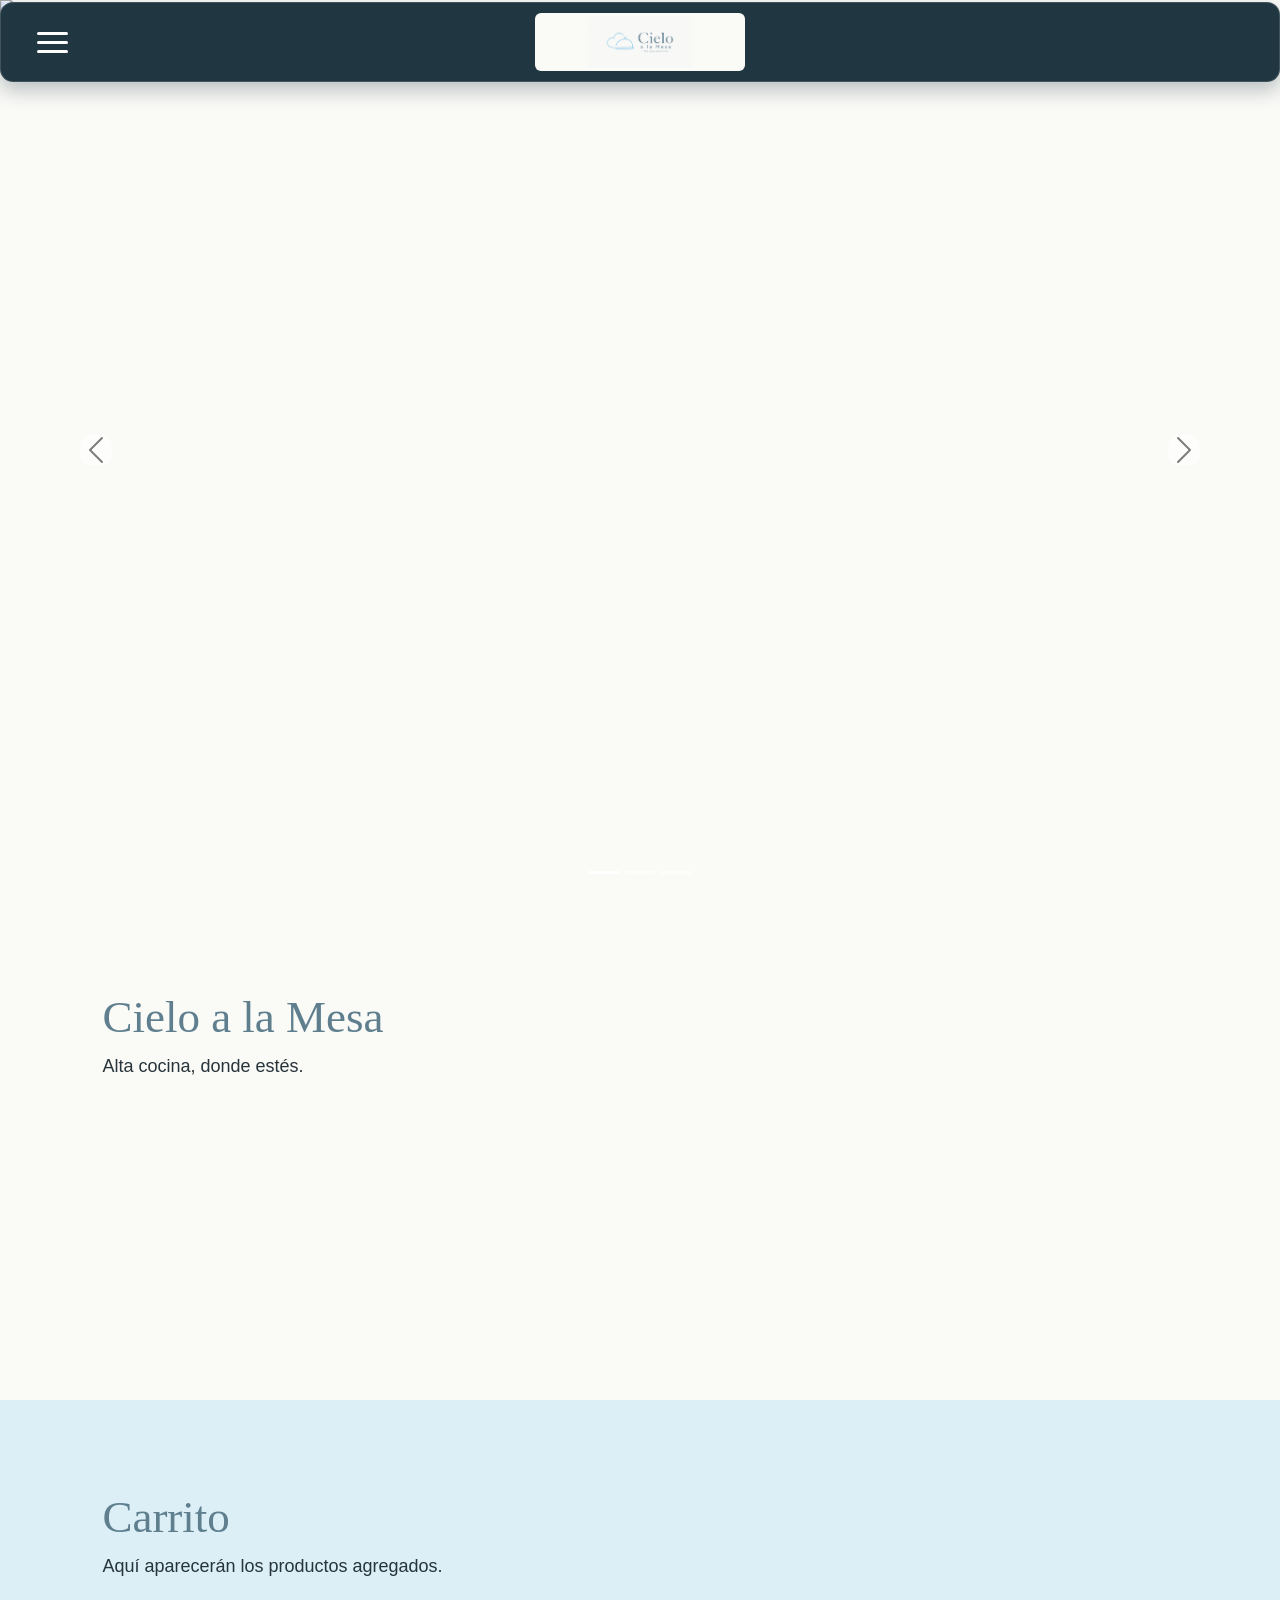
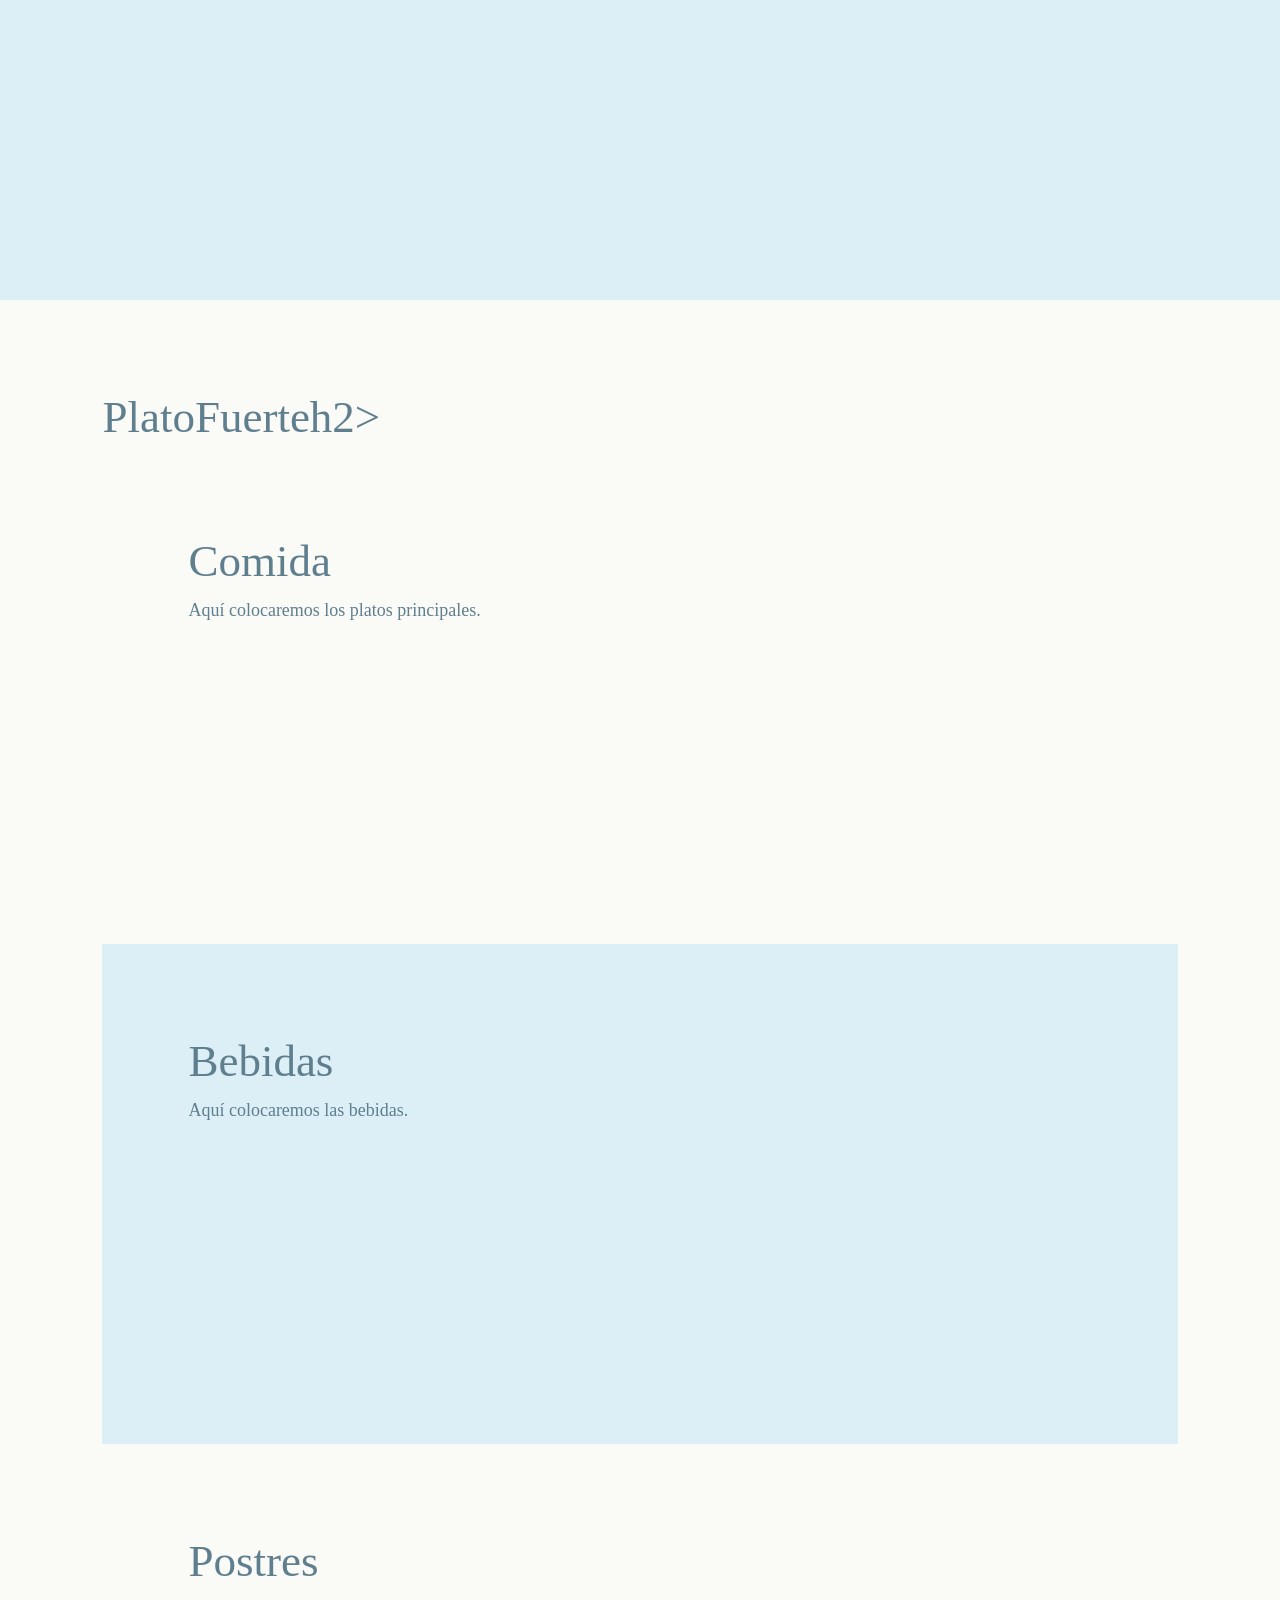
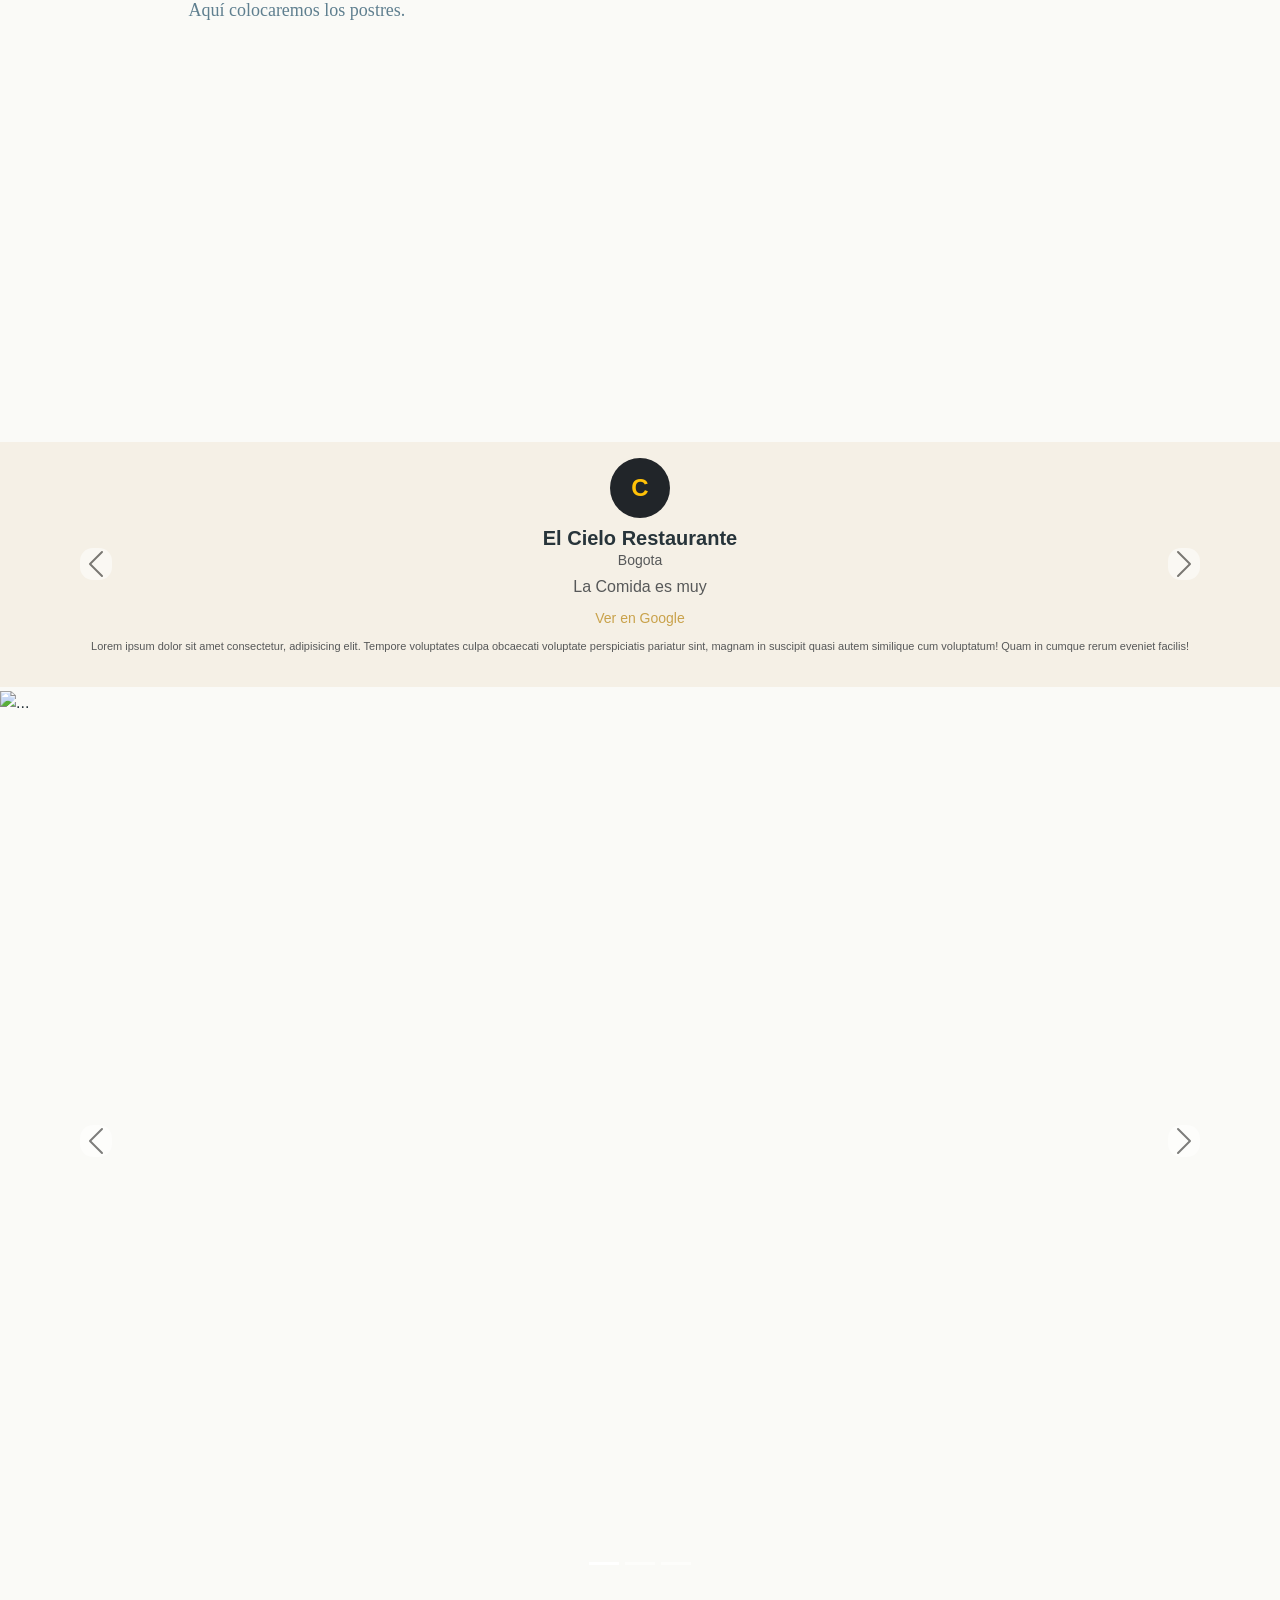
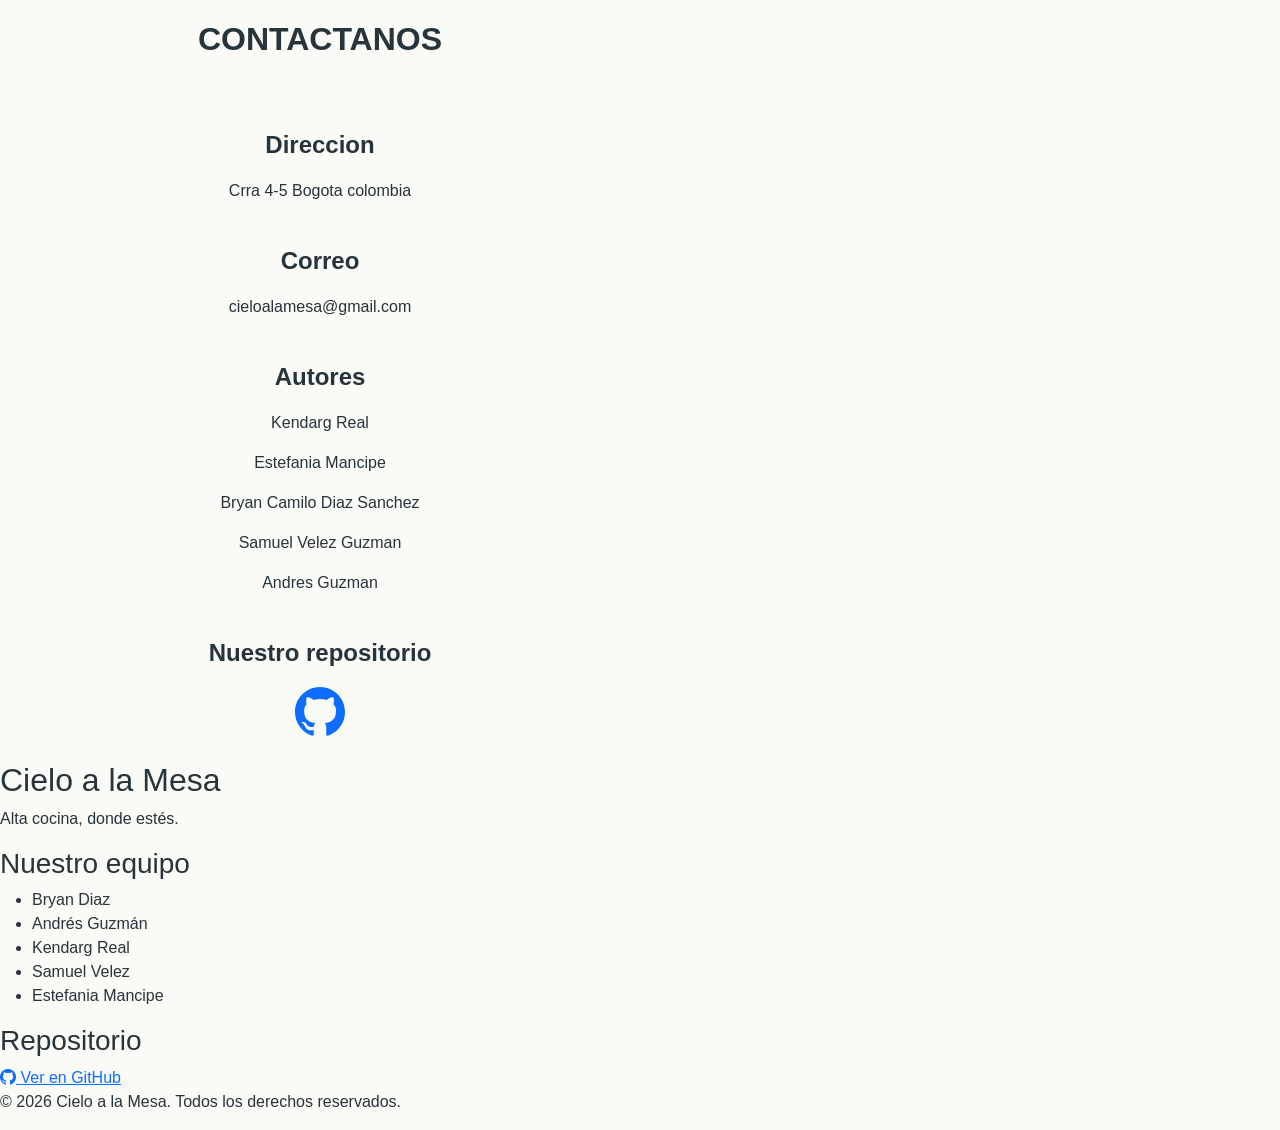
==== commit 01a47ca5: "actualizando footer" ====
--- a/index.html
+++ b/index.html
@@ -23,6 +23,14 @@
         <link rel="stylesheet" href="/css/Comentarios.css">
         
   <title>Cielo a la Mesa</title>
+
+<!-- Iconos de Bootstrap -->
+<link
+  rel="stylesheet"
+  href="https://cdn.jsdelivr.net/npm/bootstrap-icons@1.11.3/font/bootstrap-icons.min.css"
+>
+  <!-- Conectamos el CSS -->
+  <link rel="stylesheet" href="./css/styles.css">
 </head>
 
 <body>
@@ -42,9 +50,6 @@
       <img src="./imagenes/logo.png" alt="Logo de Cielo a la Mesa">
     </a>
 
-
-    
-
     <!-- Este espacio ayuda a centrar el logo -->
     <div class="espacio"></div>
 
@@ -55,7 +60,8 @@
 
       <a href="#carrito">Carrito</a>
 
-      <a href="#platosFuertes">Platos Fuertes</a>
+      <a href="#Plato
+      fuerte">PlatoFuerte</a>
 
       <a href="#bebidas">Bebidas</a>
 
@@ -66,7 +72,6 @@
   </header>
   <!-- FINAL DE LA BARRA DE NAVEGACION -->
 
-  <!--CARRUCELES-->
 
   <section class="carrules">
     <section class="carrucel1">
@@ -119,6 +124,7 @@
     <!--FIN CARRUCEL 1-->
 
 
+
     <!-- CONTENIDO DE LA PAGINA -->
     <main class="contenido-pagina">
 
@@ -140,8 +146,12 @@
       </section>
 
 
+    <section class="seccion" id="comida">
+      <h2>PlatoFuerteh2>
+
       <section class="seccion" id="comida">
         <h2>Comida</h2>
+
 
         <p>
           Aquí colocaremos los platos principales.
@@ -166,6 +176,9 @@
         </p>
       </section>
 
+  </main>
+
+ 
 
 <!-- Comentarios  -->
     <div id="myCarousel" class="carousel slide mb-1" data-bs-ride="carousel">
@@ -375,20 +388,69 @@
     </div>
   </section>
 
-
-
-
-
-
-
-
-
-
-
-
-
-
   </main>
+
+   <!-- INICIO DEL FOOTER -->
+<footer class="footer">
+
+  <!-- Nombre de la pagina -->
+  <div class="footer-marca">
+
+    <h2>Cielo a la Mesa</h2>
+
+    <p>
+      Alta cocina, donde estés.
+    </p>
+
+  </div>
+
+
+  <!-- Integrantes del equipo -->
+  <div class="footer-equipo">
+
+    <h3>Nuestro equipo</h3>
+
+    <ul>
+      <li>Bryan Diaz</li>
+      <li>Andrés Guzmán</li>
+      <li>Kendarg Real</li>
+      <li>Samuel Velez</li>
+      <li>Estefania Mancipe</li>
+    </ul>
+
+  </div>
+
+
+  <!-- Enlace al repositorio -->
+  <div class="footer-repositorio">
+
+    <h3>Repositorio</h3>
+
+    <a
+      href="https://github.com/AndresGuzmanM21/Cielo-a-la-Mesa"
+      target="_blank"
+      rel="noopener noreferrer"
+      class="boton-github"
+    >
+      <i class="bi bi-github"></i>
+
+      <span>Ver en GitHub</span>
+    </a>
+
+  </div>
+
+
+  <!-- Derechos de autor -->
+  <div class="footer-derechos">
+
+    <p>
+      &copy; 2026 Cielo a la Mesa. Todos los derechos reservados.
+    </p>
+
+  </div>
+
+</footer>
+<!-- FINAL DEL FOOTER -->
 
   <script src="https://cdn.jsdelivr.net/npm/bootstrap@5.3.8/dist/js/bootstrap.bundle.min.js"
     integrity="sha384-FKyoEForCGlyvwx9Hj09JcYn3nv7wiPVlz7YYwJrWVcXK/BmnVDxM+D2scQbITxI"
@@ -396,4 +458,6 @@
   <!-- Conectamos JavaScript -->
   <script src="./js/script.js"></script>
 
+</body>
+
 </html>
--- a/css/styles.css
+++ b/css/styles.css
@@ -9,7 +9,6 @@
   --texto: #27343a;
 }
 
-
 /* CONFIGURACION GENERAL */
 
 * {
@@ -24,7 +23,6 @@
   color: var(--texto);
 }
 
-
 /* BARRA DE NAVEGACION FLOTANTE */
 
 .nav-flotante {
@@ -54,7 +52,6 @@
   box-shadow: 0 8px 20px rgba(32, 54, 64, 0.3);
 }
 
-
 /* LOGO CENTRADO */
 
 .logo {
@@ -78,13 +75,11 @@
   border-radius: 6px;
 }
 
-
 /* ESPACIO DE LA DERECHA */
 
 .espacio {
   width: 55px;
 }
-
 
 /* BOTON HAMBURGUESA */
 
@@ -106,7 +101,6 @@
   cursor: pointer;
 }
 
-
 /* LINEAS DE LA HAMBURGUESA */
 
 .hamburguesa span {
@@ -119,7 +113,6 @@
 
   border-radius: 5px;
 }
-
 
 /* MENU DESPLEGABLE */
 
@@ -145,14 +138,12 @@
   box-shadow: 0 10px 25px rgba(32, 54, 64, 0.35);
 }
 
-
 /* JavaScript agrega esta clase */
 
 .menu-desplegable.mostrar {
   display: flex;
 }
 
-
 /* ENLACES DEL MENU */
 
 .menu-desplegable a {
@@ -167,7 +158,6 @@
 
   letter-spacing: 2px;
 }
-
 
 /* CAMBIO AL PASAR EL MOUSE */
 
@@ -176,13 +166,11 @@
   color: var(--texto);
 }
 
-
 /* CONTENIDO DE LA PAGINA */
 
 .contenido-pagina {
   width: 100%;
 }
-
 
 /* SECCIONES */
 
@@ -212,13 +200,11 @@
   line-height: 1.6;
 }
 
-
 /* FONDO PARA DIFERENCIAR LAS SECCIONES */
 
 .fondo-azul {
   background-color: var(--azul-claro);
 }
-
 
 /* AJUSTES PARA CELULAR */
 
@@ -270,4 +256,4 @@
   .seccion h2 {
     font-size: 37px;
   }
-}+}
--- a/css/styles.css
+++ b/css/styles.css
@@ -9,7 +9,6 @@
   --texto: #27343a;
 }
 
-
 /* CONFIGURACION GENERAL */
 
 * {
@@ -24,7 +23,6 @@
   color: var(--texto);
 }
 
-
 /* BARRA DE NAVEGACION FLOTANTE */
 
 .nav-flotante {
@@ -54,7 +52,6 @@
   box-shadow: 0 8px 20px rgba(32, 54, 64, 0.3);
 }
 
-
 /* LOGO CENTRADO */
 
 .logo {
@@ -78,13 +75,11 @@
   border-radius: 6px;
 }
 
-
 /* ESPACIO DE LA DERECHA */
 
 .espacio {
   width: 55px;
 }
-
 
 /* BOTON HAMBURGUESA */
 
@@ -106,7 +101,6 @@
   cursor: pointer;
 }
 
-
 /* LINEAS DE LA HAMBURGUESA */
 
 .hamburguesa span {
@@ -119,7 +113,6 @@
 
   border-radius: 5px;
 }
-
 
 /* MENU DESPLEGABLE */
 
@@ -145,14 +138,12 @@
   box-shadow: 0 10px 25px rgba(32, 54, 64, 0.35);
 }
 
-
 /* JavaScript agrega esta clase */
 
 .menu-desplegable.mostrar {
   display: flex;
 }
 
-
 /* ENLACES DEL MENU */
 
 .menu-desplegable a {
@@ -167,7 +158,6 @@
 
   letter-spacing: 2px;
 }
-
 
 /* CAMBIO AL PASAR EL MOUSE */
 
@@ -176,13 +166,11 @@
   color: var(--texto);
 }
 
-
 /* CONTENIDO DE LA PAGINA */
 
 .contenido-pagina {
   width: 100%;
 }
-
 
 /* SECCIONES */
 
@@ -212,13 +200,11 @@
   line-height: 1.6;
 }
 
-
 /* FONDO PARA DIFERENCIAR LAS SECCIONES */
 
 .fondo-azul {
   background-color: var(--azul-claro);
 }
-
 
 /* AJUSTES PARA CELULAR */
 
@@ -270,4 +256,4 @@
   .seccion h2 {
     font-size: 37px;
   }
-}+}
